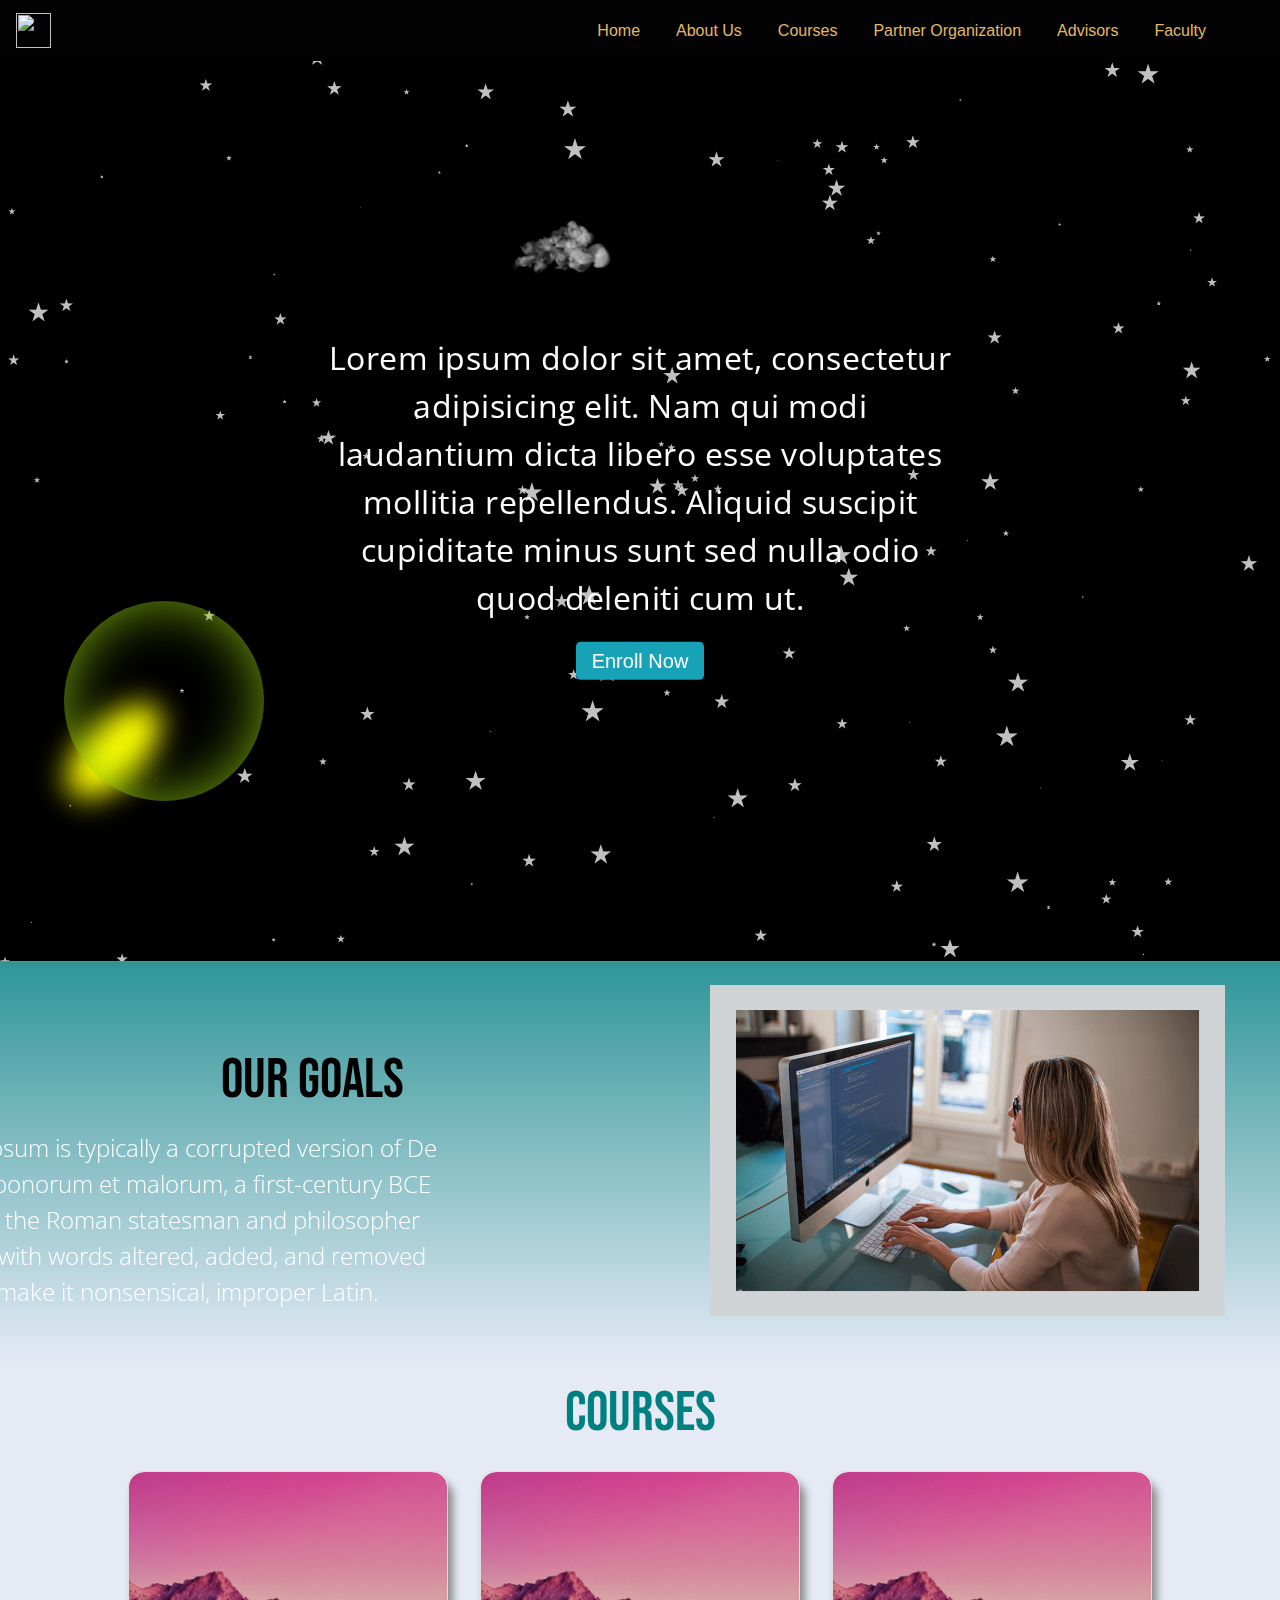
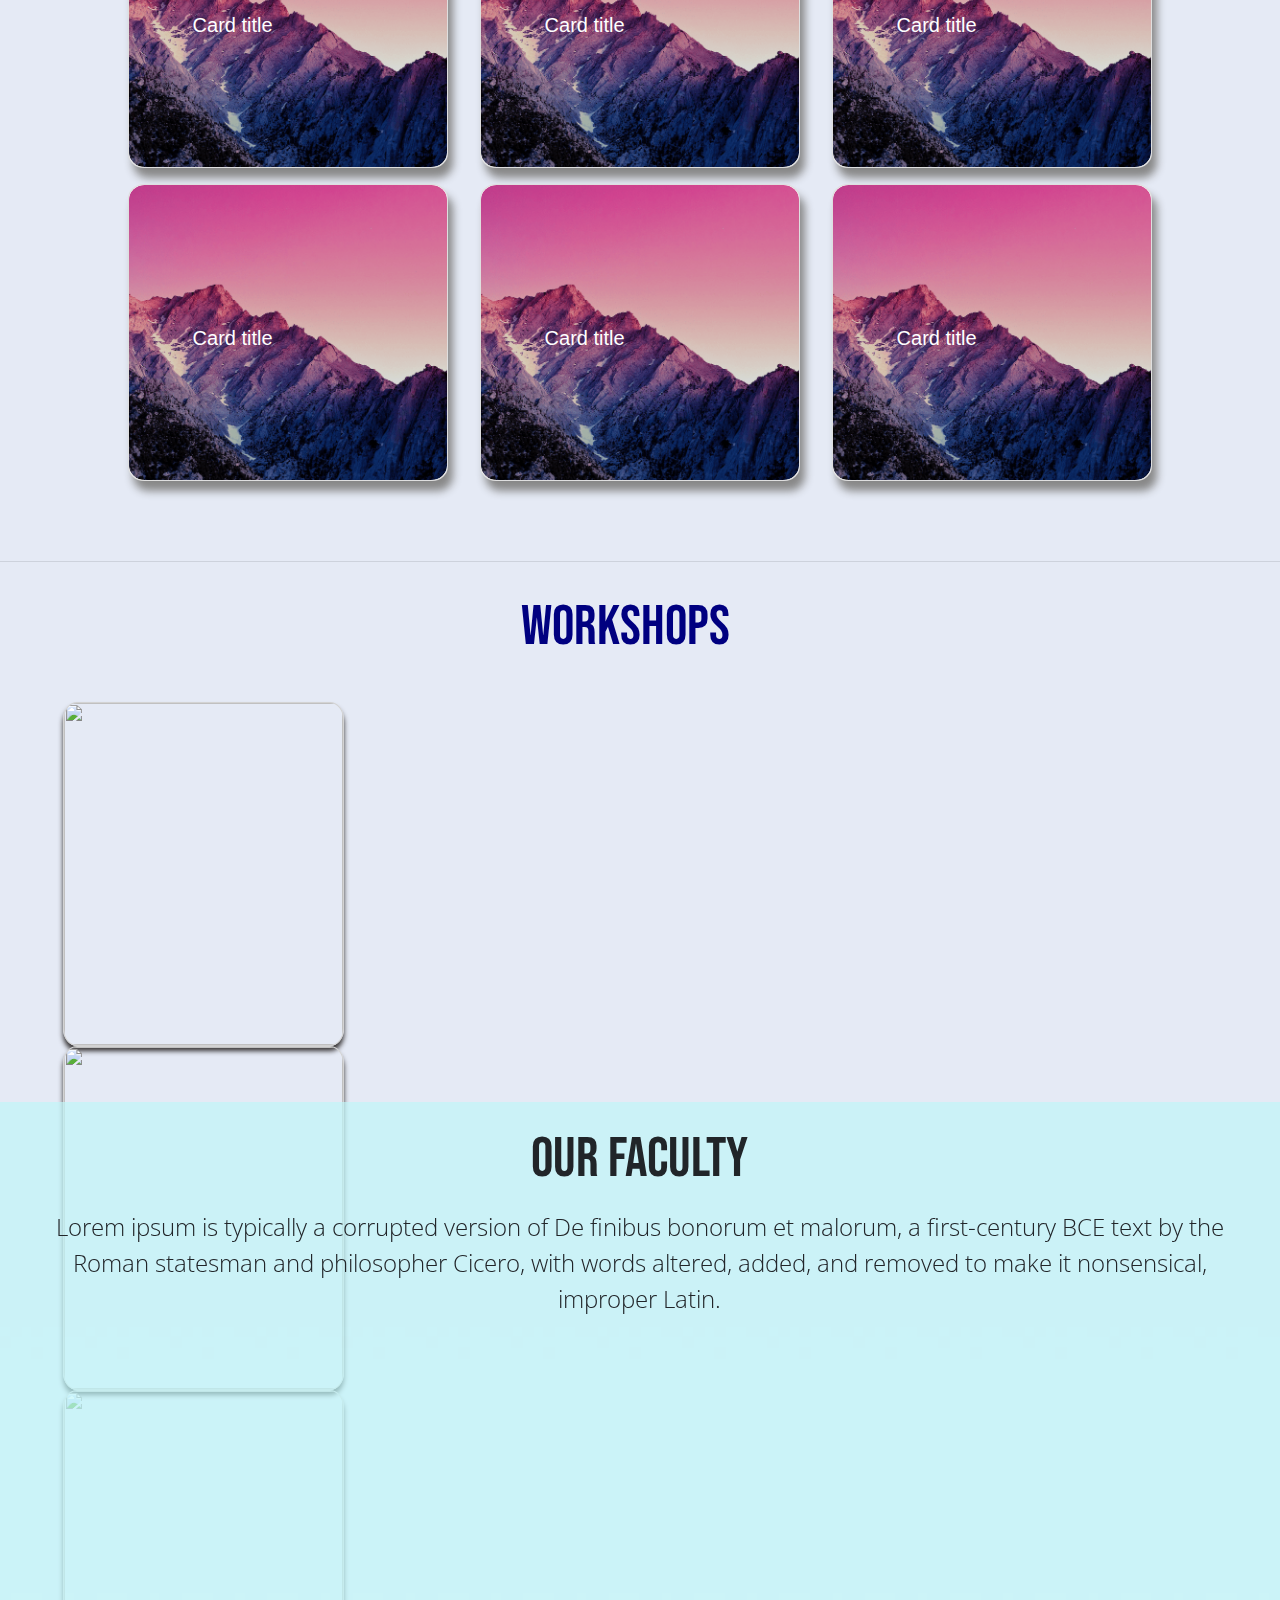
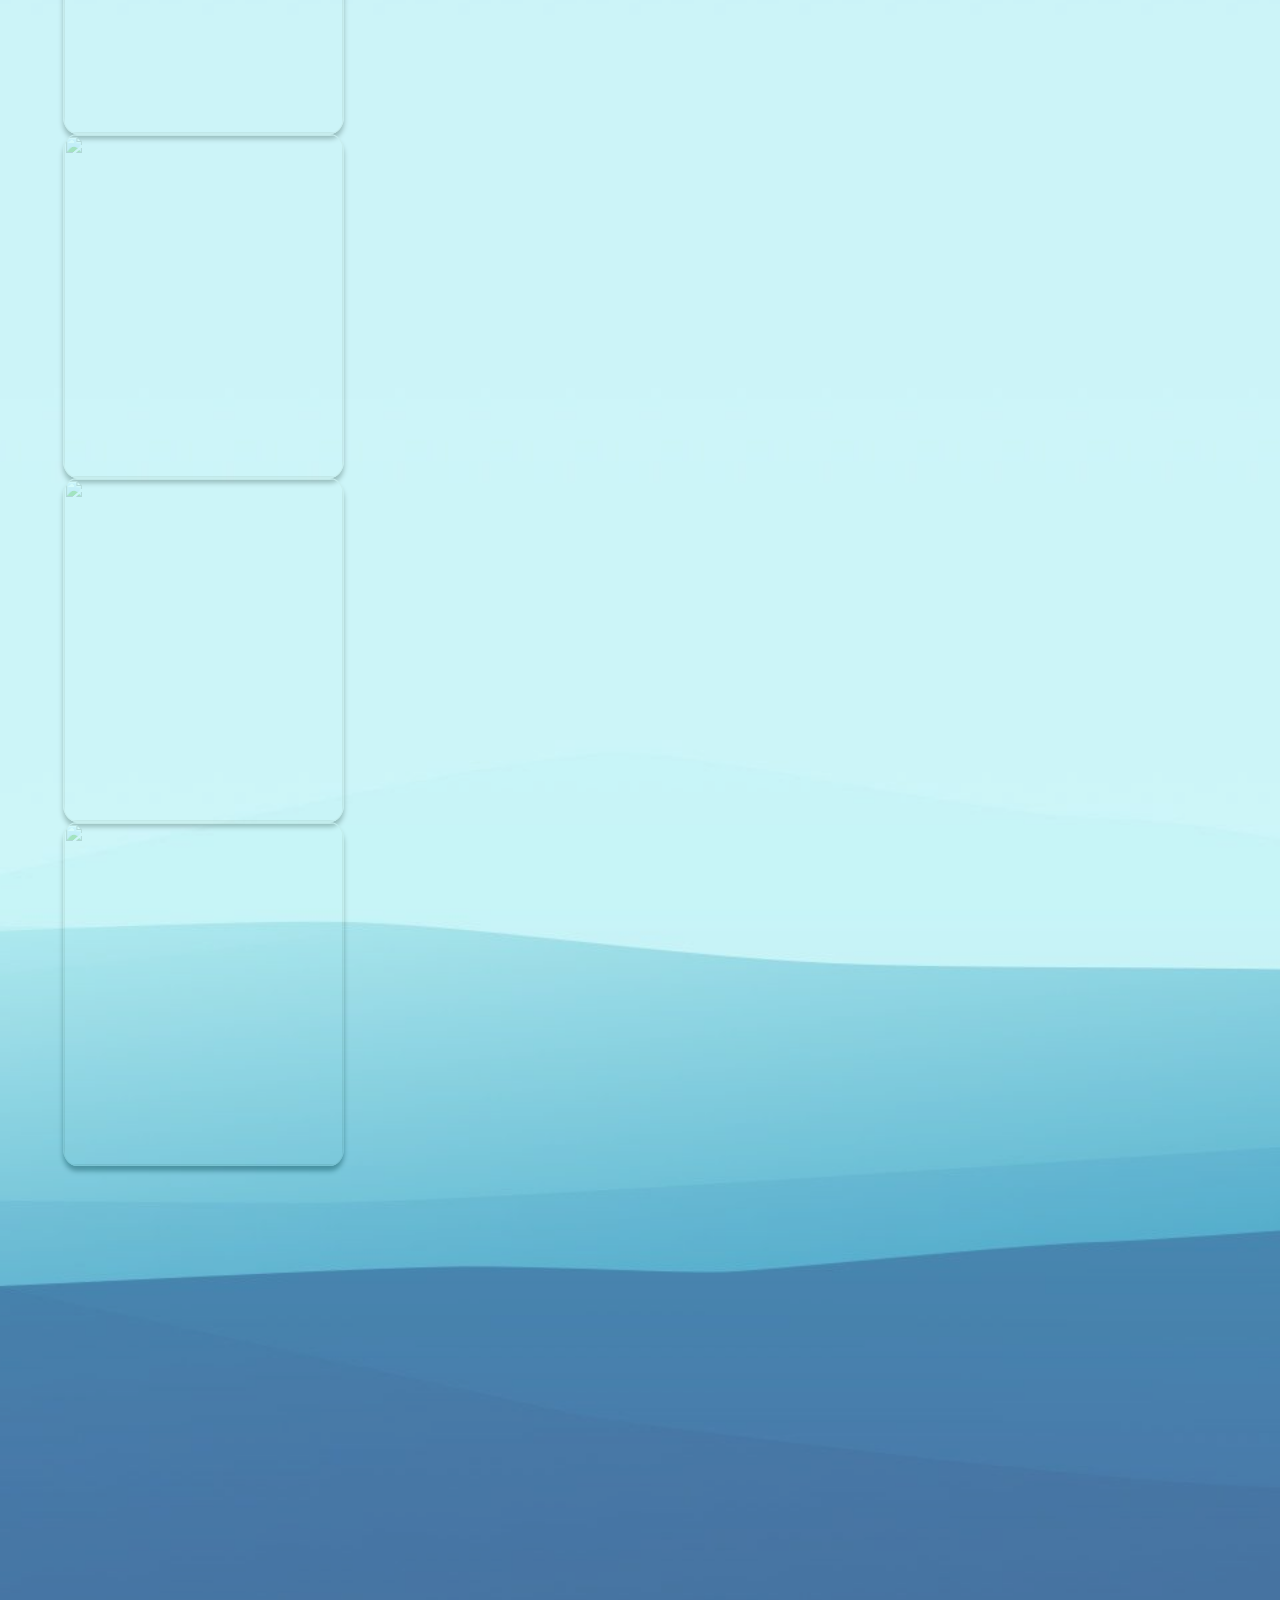
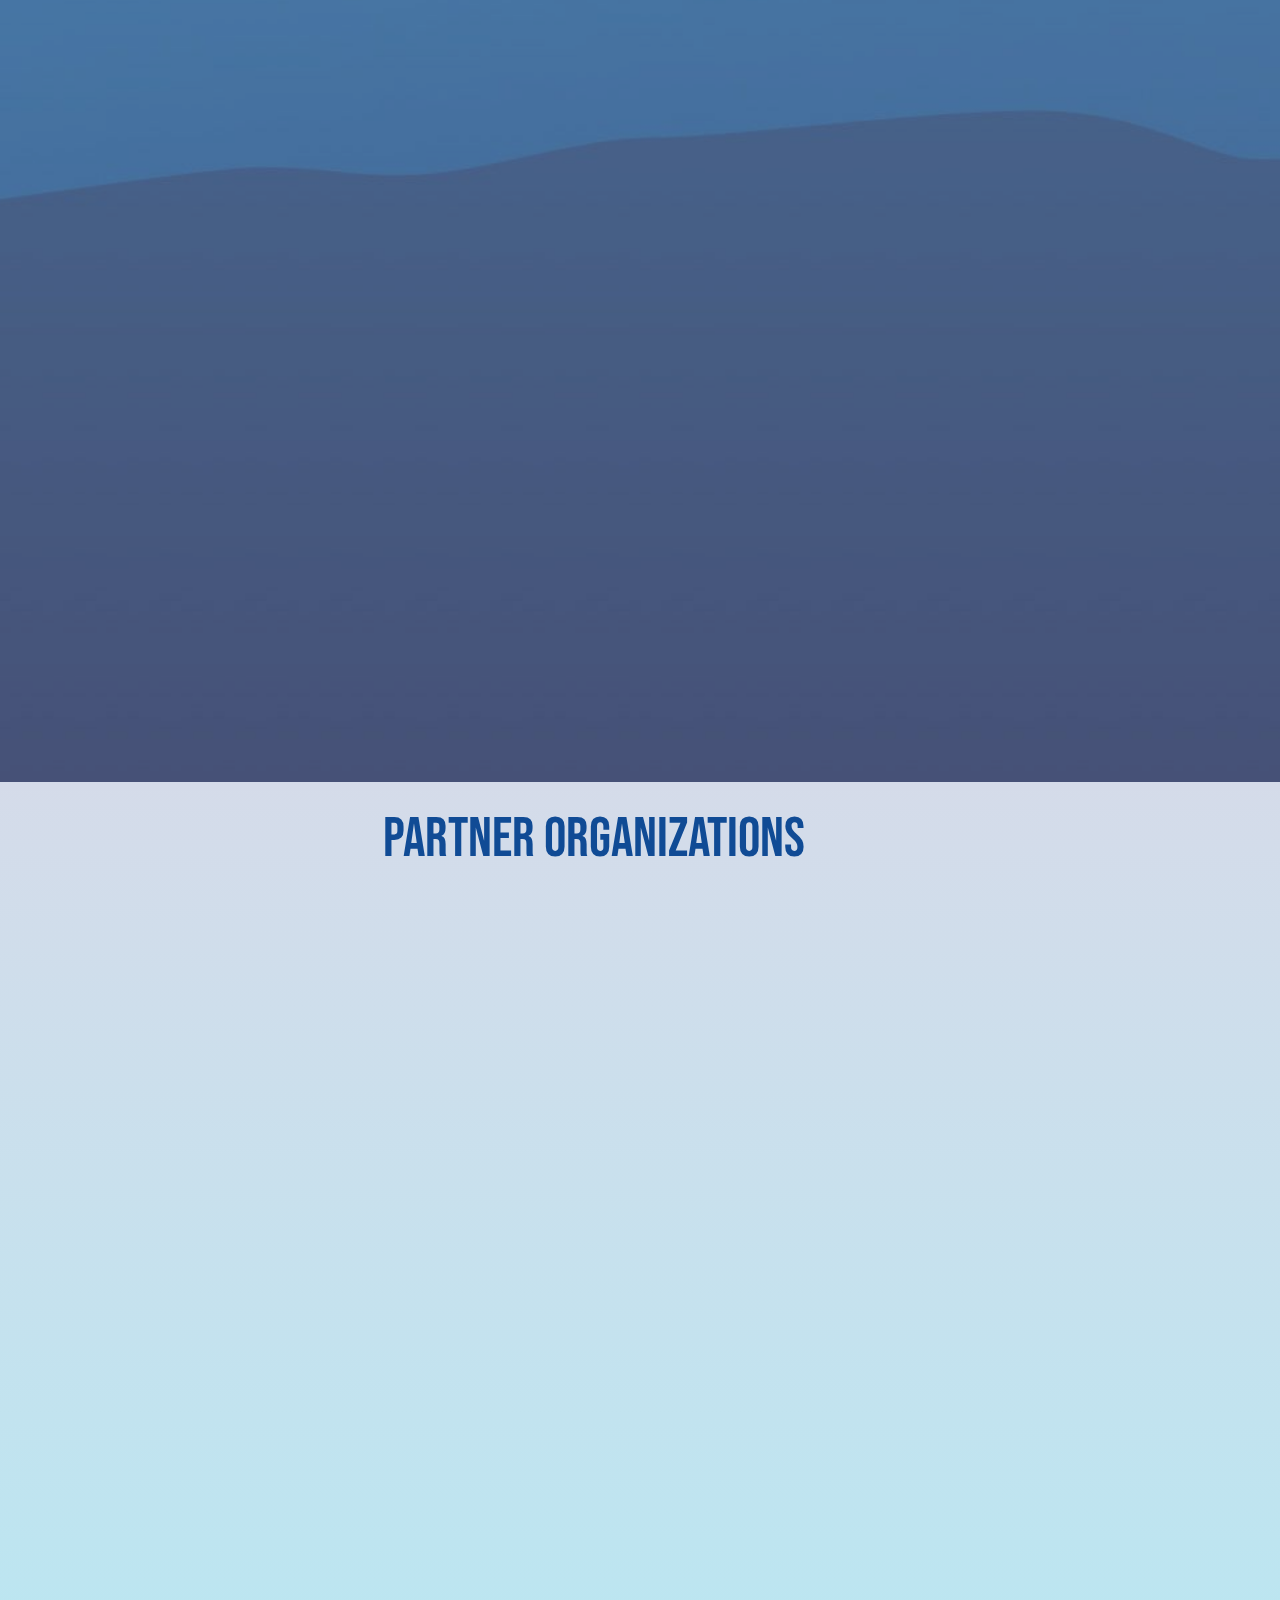
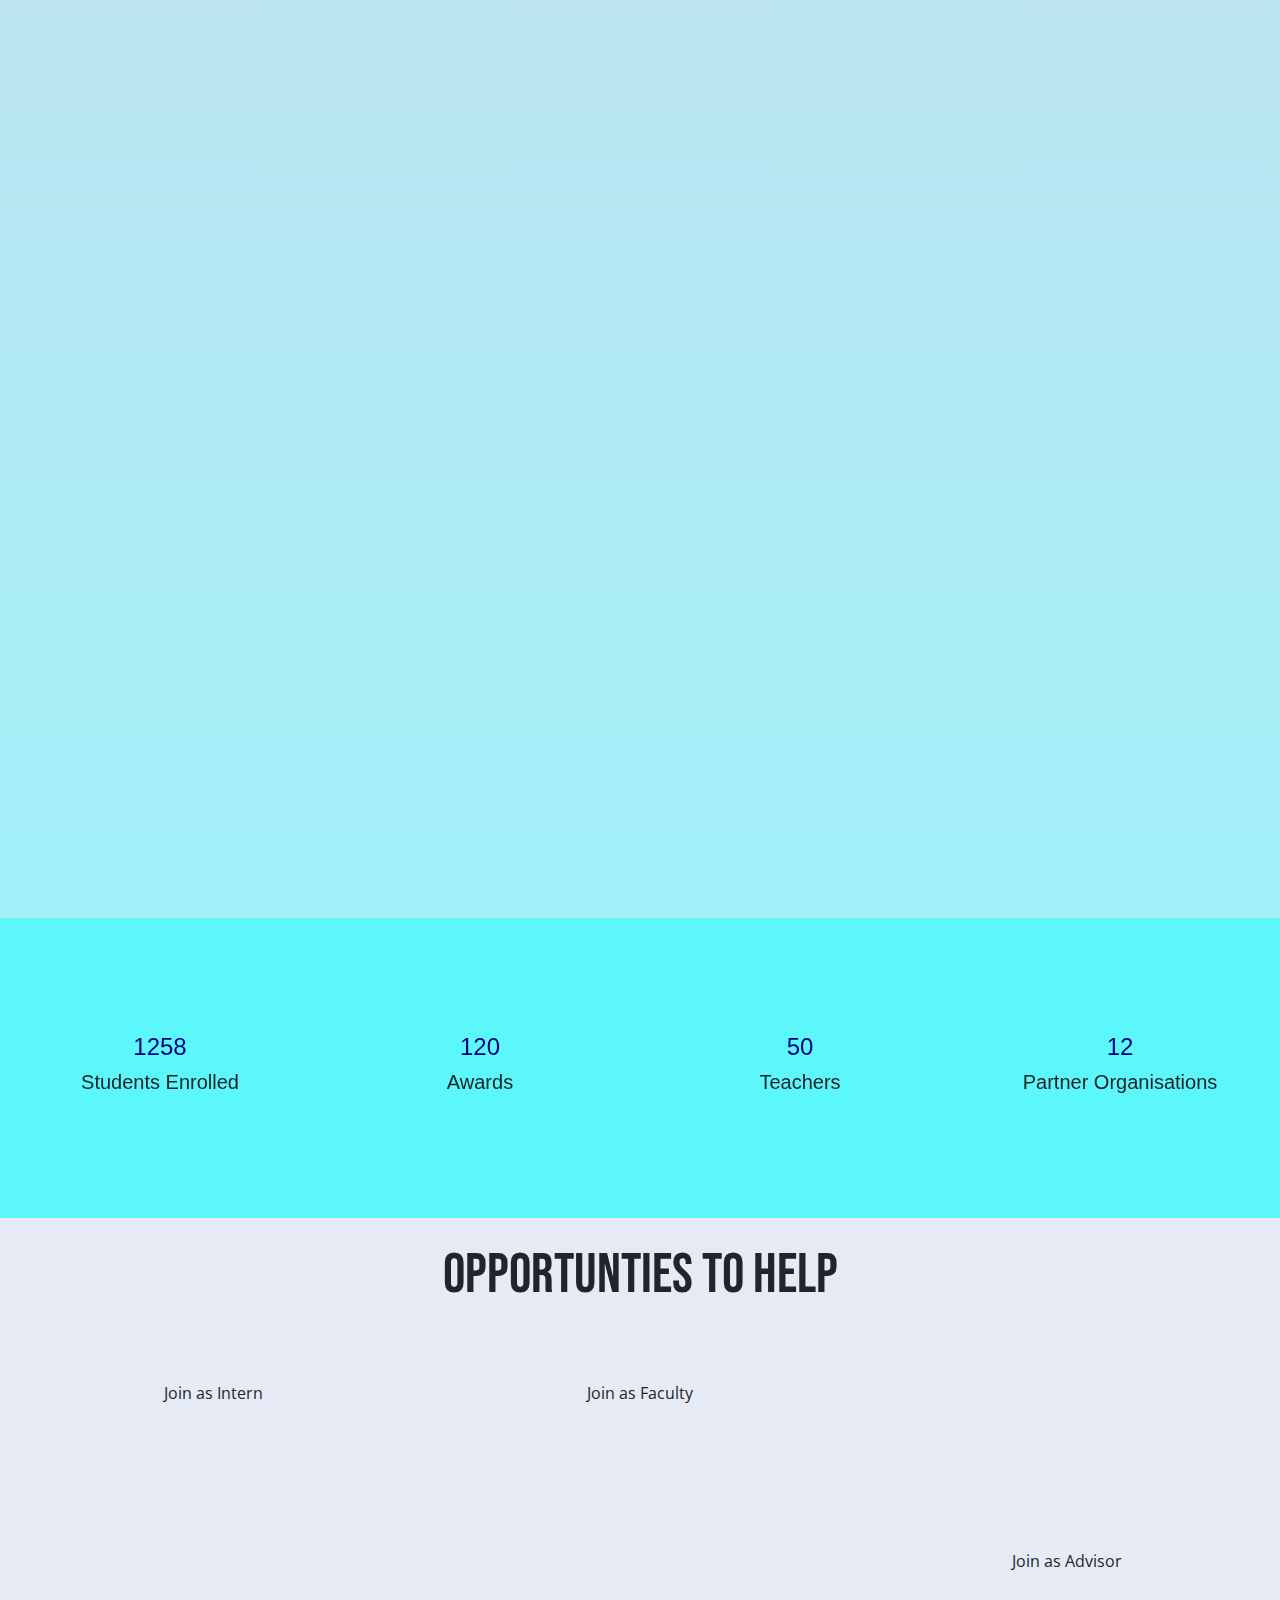
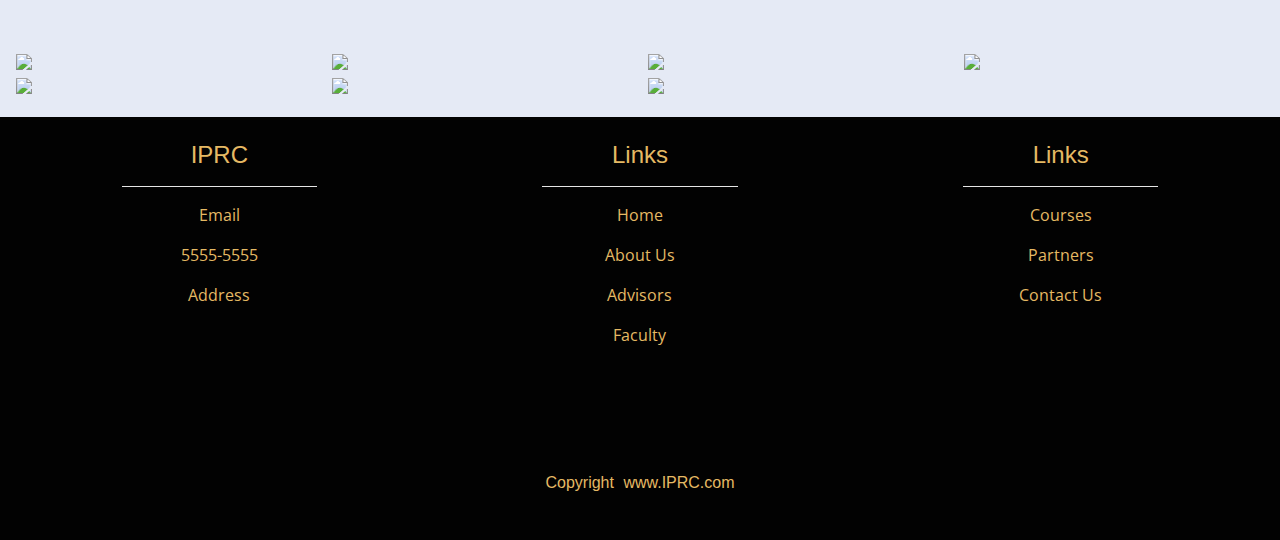
==== index.html @ ecfbe886 "done" ====
<!DOCTYPE html>
<html style="overflow-x:hidden ;" lang="en">
<head>
	<meta charset="utf-8">
	<meta name="viewport" content="user-scalable=no, initial-scale=1, maximum-scale=1, minimum-scale=1, width=device-width, height=device-height, target-densitydpi=device-dpi">
	<!-- <meta name="viewport" content="width=device-width, initial-scale=1"> -->
	<title>IPRC</title>
	<link rel="shortcut icon" href="/Bootstrap 4 Site Files/img/mac.png" type="image/x-icon">
	<link rel="stylesheet" href="https://maxcdn.bootstrapcdn.com/bootstrap/4.0.0/css/bootstrap.min.css">
	<script src="https://ajax.googleapis.com/ajax/libs/jquery/3.3.1/jquery.min.js"></script>
	<script src="https://cdnjs.cloudflare.com/ajax/libs/popper.js/1.12.9/umd/popper.min.js"></script>
	<script src="https://maxcdn.bootstrapcdn.com/bootstrap/4.0.0/js/bootstrap.min.js"></script>
	<script src="https://use.fontawesome.com/releases/v5.0.8/js/all.js"></script>
	<link rel="stylesheet" href="https://unpkg.com/swiper/swiper-bundle.css">
    <link rel="stylesheet" href="https://unpkg.com/swiper/swiper-bundle.min">	
	<link href="style.css" rel="stylesheet">
	<link rel="stylesheet" href="https://m.w3newbie.com/you-tube.css">
	<link rel="stylesheet" href="https://fonts.googleapis.com/css?family=Bebas Neue">
	<link href='https://fonts.googleapis.com/css?family=Open Sans' rel='stylesheet'>
	<link href="https://kit-pro.fontawesome.com/releases/v5.13.1/css/pro.min.css" rel="stylesheet">
<style>

	p{
		font-family: 'Open Sans'
		
	}
	#card-course{
	
  box-shadow: 5px 10px 8px #888888;
  border-radius: 5%;
	}
	#card-course-img{
		border-radius: 5%;
	}
	 #parallax{
	 	position:absolute; 
	 	background-image: url(img/background.png);
	 	background-repeat: no-repeat;
	 	background-size: cover;
	 	background-attachment: fixed;
	 	z-index: -2;
	 	height: 100%;
	 	width: 100%;
	 	opacity: 1;
	 }
	 #parallax .overlay{
		 height: 100%;
		 width: 100%;
		 background-color: cyan;
		 opacity: 0.6;
	 }
	
</style>
<body>

<!-- Navigation -->
<nav class="navbar sticky-top navbar-expand-lg " >
	<!-- Brand -->
	<a class="navbar-brand" href="#"><img height="35px" width="35px" src="/Bootstrap 4 Site Files/img/mac.png" alt=""></a>
  
	<!-- Toggler/collapsibe Button -->
	<button class="navbar-toggler" style="color: yellow;" type="button" data-toggle="collapse" data-target="#collapsibleNavbar">
	  <span class="navbar-toggler-icon" >
		<i class="fas fa-bars" style="color: #E5B964; font-size:28px;"></i>
	</span>
	</button>
	
  
	<!-- Navbar links -->
	<div class="collapse navbar-collapse"  id="collapsibleNavbar">
	  <ul class="navbar-nav ml-auto">
		<li class="nav-item">
		  <a class="nav-link" href="#">Home</a>
		</li>
		<li class="nav-item">
		  <a class="nav-link" href="#">About Us</a>
		</li>
		<li class="nav-item">
		  <a class="nav-link" href="#">Courses</a>
		</li>
		<li class="nav-item">
			<a class="nav-link" href="#">Partner Organization</a>
		  </li>
		  <li class="nav-item">
			<a class="nav-link" href="#">Advisors</a>
		  </li>
		  <li class="nav-item">
			<a class="nav-link" href="#">Faculty</a>
		  </li>
	  </ul>
	</div>
  </nav>



<div id="home" class="container-fluid banner">
	<section id="particles-js" >
        <div class="rocket">
            <i class="fa fa-rocket" style="color: white;" aria-hidden="true"></i>
        </div>
    </section>
<div id="color-overlay-banner"></div>
	  
	<div class="row" style="z-index: 2; position: absolute;">
		<div class="col-12 nopadding" style="margin-top: 8%;">
			<div class="row text-center">
				<div class="col-12">
					
					<video id="main-text-video" src="./img/smoke.mp4" autoplay muted ></video>
					<div class="overlay-main-text">
						
						<h1 id="main-text" class="text-center display-1 ">
							<span>I</span>
							<span>P</span>
							<span>R</span>
							<span>C</span>
						</h1>
					</div>
				</div>
			</div>
			<div class="col-md-6 offset-md-3 text-center info" style="margin-top: 15px;">
			
				<p class="text-center mb-4">Lorem ipsum dolor sit amet, consectetur adipisicing elit. Nam qui modi laudantium dicta libero esse voluptates mollitia repellendus. Aliquid suscipit cupiditate minus sunt sed nulla odio quod deleniti cum ut.</p>
				
						<a href="#" class="btn-info btn-lg">Enroll Now</a>
					
				</div>
			</div>
		</div>
	</div>
	<!-- About section -->
<div id="about-us"   class="container-fluid text-center">
		<div id="contact-bg"></div>
		
		<div class="row welcome text-center padding" >
			
			
			<div  class="col-lg-6 padding align-self-center  nopadding-top">
				<h1 class="display-4 py-2 pt-5" style="color: black;">Our Goals</h1>
				<p id="about-us-info" style="color: white ;font-size:1.5em;" class="lead px-5">
				  Lorem ipsum is typically a corrupted version of De finibus bonorum et malorum, a first-century BCE text by the Roman statesman and philosopher Cicero, with words altered, added, and removed to make it nonsensical, improper Latin.
				  
				 </p></div>
				  
				  <div id="about-us-img" class="col-lg-5 mx-auto py-4 pb-5 ">
					  <img id="about-us-img" src="./img/desk.png" class="img-fluid" alt="">
				  </div>
				  
			</div>
			
		</div>
		
  
	
 <div class="container-fluid text-center " id="courses">
	
	<div id="courses-trigger">
		<h1 class="display-4 text-center py-3" style="color: teal;">Courses</h1>
	</div>


		<div id="cards-container" class="pb-5" >
			<div class="row welcome text-center justify-content-center" >
				<div id="card-course" class="card card-hover-1 col-md-3 mx-3 mb-3" style="min-width:25vw;padding: 0%;height: 33vh;">
					<img id="card-course-img" class="card-img-top card-img-top-1" height="100%" src="./img/background.png" alt="Card image cap">
					<div class="card-body text-center">
					  <h5 class="card-title card-title-1">Card title</h5>
					  <button class="explore explore-1 btn btn-primary"><i class="fa fa-search" aria-hidden="true"></i>&nbsp;Explore</button>
					  <div id="card-info-course" class="container-fluid card-info card-info-1">
						<p class="welcome h4">About the Course</p>
						<p>Lorem ipsum is typically a corrupted version of De finibus bonorum et malorum, a first-century BCE text by the Roman statesman and philosopher Cicero, with words altered, added, and removed to make it nonsensical, improper Latin.
						</p><p><a href="#" class="btn btn-primary">Go somewhere</a></p>
					  </div>
					</div>
				</div>
				<div id="card-course" class="card card-hover-2 col-md-3 mx-3 mb-3" style="min-width:25vw;padding: 0%;height: 33vh;">
					<img id="card-course-img" class="card-img-top card-img-top-2" height="100%" src="./img/background.png" alt="Card image cap">
					<div class="card-body text-center">
					  <h5 class="card-title card-title-2">Card title</h5>
					  <button class="explore explore-2 btn btn-primary"><i class="fa fa-search" aria-hidden="true"></i>&nbsp;Explore</button>
					  <div id="card-info-course" class="container-fluid card-info card-info-2">
						<p class="welcome h4">About the Course</p>
						<p>Lorem ipsum is typically a corrupted version of De finibus bonorum et malorum, a first-century BCE text by the Roman statesman and philosopher Cicero, with words altered, added, and removed to make it nonsensical, improper Latin.
						</p><p><a href="#" class="btn btn-primary">Go somewhere</a></p>
					  </div>
					</div>
				</div>
				<div id="card-course" class="card card-hover-3 col-md-3 mx-3 mb-3" style="min-width:25vw;padding: 0%;height: 33vh;">
					<img id="card-course-img" class="card-img-top card-img-top-3" height="100%" src="./img/background.png" alt="Card image cap">
					<div class="card-body text-center">
					  <h5 class="card-title card-title-3">Card title</h5>
					  <button class="explore explore-3 btn btn-primary"><i class="fa fa-search" aria-hidden="true"></i>&nbsp;Explore</button>
					  <div id="card-info-course" class="container-fluid card-info card-info-3">
						<p class="welcome h4">About the Course</p>
						<p>Lorem ipsum is typically a corrupted version of De finibus bonorum et malorum, a first-century BCE text by the Roman statesman and philosopher Cicero, with words altered, added, and removed to make it nonsensical, improper Latin.
						</p><p><a href="#" class="btn btn-primary">Go somewhere</a></p>
					  </div>
					</div>
				</div>
				
			</div>
			<div class="row welcome text-center justify-content-center" >
				<div id="card-course" class="card card-hover-4 col-md-3 mx-3 mb-3" style="min-width:25vw;padding: 0%;height: 33vh;">
					<img id="card-course-img" class="card-img-top card-img-top-4" height="100%" src="./img/background.png" alt="Card image cap">
					<div class="card-body text-center">
					  <h5 class="card-title card-title-4">Card title</h5>
					  <button class="explore explore-4 btn btn-primary"><i class="fa fa-search" aria-hidden="true"></i>&nbsp;Explore</button>
					  <div id="card-info-course" class="container-fluid card-info card-info-4">
						<p class="welcome h4">About the Course</p>
						<p>Lorem ipsum is typically a corrupted version of De finibus bonorum et malorum, a first-century BCE text by the Roman statesman and philosopher Cicero, with words altered, added, and removed to make it nonsensical, improper Latin.
						</p><p><a href="#" class="btn btn-primary">Go somewhere</a></p>
					  </div>
					</div>
				</div>
				<div id="card-course" class="card card-hover-5 col-md-3 mx-3 mb-3" style="min-width:25vw;padding: 0%;height: 33vh;">
					<img id="card-course-img" class="card-img-top card-img-top-5" height="100%" src="./img/background.png" alt="Card image cap">
					<div class="card-body text-center">
					  <h5 class="card-title card-title-5">Card title</h5>
					  <button class="explore explore-5 btn btn-primary"><i class="fa fa-search" aria-hidden="true"></i>&nbsp;Explore</button>
					  <div id="card-info-course" class="container-fluid card-info card-info-5">
						<p class="welcome h4">About the Course</p>
						<p>Lorem ipsum is typically a corrupted version of De finibus bonorum et malorum, a first-century BCE text by the Roman statesman and philosopher Cicero, with words altered, added, and removed to make it nonsensical, improper Latin.
						</p><p><a href="#" class="btn btn-primary">Go somewhere</a></p>
					  </div>
					</div>
				</div>
				<div id="card-course" class="card card-hover-6 col-md-3 mx-3 mb-3" style="min-width:25vw;padding: 0%;height: 33vh;">
					<img id="card-course-img" class="card-img-top card-img-top-6" height="100%" src="./img/background.png" alt="Card image cap">
					<div class="card-body text-center">
					  <h5 class="card-title card-title-6">Card title</h5>
					  <button class="explore explore-6 btn btn-primary"><i class="fa fa-search" aria-hidden="true"></i>&nbsp;Explore</button>
					  <div id="card-info-course" class="container-fluid card-info card-info-6">
						<p class="welcome h4">About the Course</p>
						<p>Lorem ipsum is typically a corrupted version of De finibus bonorum et malorum, a first-century BCE text by the Roman statesman and philosopher Cicero, with words altered, added, and removed to make it nonsensical, improper Latin.
						</p><p><a href="#" class="btn btn-primary">Go somewhere</a></p>
					  </div>
					</div>
				</div>
				
			</div>
			
		</div>
	
</div>
<hr>


<div class="container-fluid row justify-content-center text-center mb-5">
	<h1 class="display-4 text-center py-3 col-lg-12" style="color: navy;">Workshops</h1> 
		<div class="container col-lg-12 row mt-2 px-5 justify-content-between mobile-swipper" style=" width: 100%;">
		<div class="swiper-container swiper-container-workshop col-lg-10 d-flex py-2">
			<div class="swiper-wrapper">
				<div class="swiper-slide workshop workshop-1" style="background-image: none;">
					<img style="object-fit: contain;" class=" workshop-img-1" height="100%" width="100%" src="https://virtuser.com/wp-content/uploads/2018/09/Workshop-MVNO-Virtuser.png" alt="">
					<button class="explore-workshop-btn explore-workshop-btn-1 btn btn-primary position-absolute text-dark" ><i style="font-size: 1.2rem;" class="fa fa-search" aria-hidden="true"></i>&nbsp;<b style="font-size: 1.2rem;">Explore</b></button>
				</div>
				<div class="swiper-slide workshop workshop-2" style="background-image: none;">
					<img style="object-fit: contain;" class=" workshop-img-2" height="100%" width="100%" src="https://virtuser.com/wp-content/uploads/2018/09/Workshop-MVNO-Virtuser.png" alt="">
					<button class="explore-workshop-btn explore-workshop-btn-2 btn btn-primary position-absolute text-dark"><i style="font-size: 1.2rem;" class="fa fa-search" aria-hidden="true"></i>&nbsp;<b style="font-size: 1.2rem;">Explore</b></button>
				</div>
				<div class="swiper-slide workshop workshop-3" style="background-image: none;">
					<img style="object-fit: contain;" class=" workshop-img-3" height="100%" width="100%" src="https://virtuser.com/wp-content/uploads/2018/09/Workshop-MVNO-Virtuser.png" alt="">
					<button class="explore-workshop-btn explore-workshop-btn-3 btn btn-primary position-absolute text-dark"><i style="font-size: 1.2rem;" class="fa fa-search" aria-hidden="true"></i>&nbsp;<b style="font-size: 1.2rem;">Explore</b></button>
				</div>
				<div class="swiper-slide workshop workshop-4" style="background-image: none;">
					<img style="object-fit: contain;" class=" workshop-img-4" height="100%" width="100%" src="https://virtuser.com/wp-content/uploads/2018/09/Workshop-MVNO-Virtuser.png" alt="">
					<button class="explore-workshop-btn explore-workshop-btn-4 btn btn-primary position-absolute text-dark"><i style="font-size: 1.2rem;" class="fa fa-search" aria-hidden="true"></i>&nbsp;<b style="font-size: 1.2rem;">Explore</b></button>
				</div>
				<div class="swiper-slide workshop workshop-5" style="background-image: none;">
					<img style="object-fit: contain;" class=" workshop-img-5" height="100%" width="100%" src="https://virtuser.com/wp-content/uploads/2018/09/Workshop-MVNO-Virtuser.png" alt="">
					<button class="explore-workshop-btn explore-workshop-btn-5 btn btn-primary position-absolute text-dark"><i style="font-size: 1.2rem;" class="fa fa-search" aria-hidden="true"></i>&nbsp;<b style="font-size: 1.2rem;">Explore</b></button>
				</div>
				<div class="swiper-slide workshop workshop-6" style="background-image: none;">
					<img style="object-fit: contain;" class=" workshop-img-6" height="100%" width="100%" src="https://virtuser.com/wp-content/uploads/2018/09/Workshop-MVNO-Virtuser.png" alt="">
					<button class="explore-workshop-btn explore-workshop-btn-6 btn btn-primary position-absolute text-dark"><i style="font-size: 1.2rem;" class="fa fa-search" aria-hidden="true"></i>&nbsp;<b style="font-size: 1.2rem;">Explore</b></button>
			</div>
			</div>
			
			<!-- Add Arrows -->
			
		</div>
		<div class="swiper-button-next" style="color: black;"></div>
			<div class="swiper-button-prev" style="color:black;"></div>

	</div>
	
</div>




		


<div class="container-fluid text-center padding" style="position: relative; padding: 0;" id="faculty">
	<div id="faculty-bg"></div>
	<div id="color-overlay-faculty"></div>
	<div class="row padding text-center" >
		<div class="col-lg-12 align-self-center " style="border-right:1px solid lightgray ;">
			<h1 class="display-4 pt-4">Our Faculty</h1>
			<p class="lead px-5 pt-2" style="font-size: 1.5em;">
				Lorem ipsum is typically a corrupted version of De finibus bonorum et malorum, a first-century BCE text by the Roman statesman and philosopher Cicero, with words altered, added, and removed to make it nonsensical, improper Latin.
				
               
			</p>
			<div class="col-lg-12 d-flex justify-content-center  align-self-center">
				<div class="col-lg-10 d-flex text-center justify-content-center ">
					<div class="swiper-container faculty-swiper-container">
						<div class="swiper-wrapper">
						  <div id="swiper-slide" class="swiper-slide" >
							<div  id="card-faculty" class="card" >
								<img class="card-img-top" src="./img/team2.png" alt="Card image cap">
								<div class="card-body">
								  <p class="card-text">Some quick example text to build on the card title and make up the bulk of the card's content.</p>
								</div>
							  </div>
						  </div>
						  <div id="swiper-slide" class="swiper-slide" >
							<div id="card-faculty" class="card" >
								<img class="card-img-top" src="./img/team2.png" alt="Card image cap">
								<div class="card-body">
								  <p class="card-text">Some quick example text to build on the card title and make up the bulk of the card's content.</p>
								</div>
							  </div>
						  </div>
						  <div id="swiper-slide" class="swiper-slide">
							<div id="card-faculty" class="card" >
								<img class="card-img-top" src="./img/team2.png" alt="Card image cap">
								<div class="card-body">
								  <p class="card-text">Some quick example text to build on the card title and make up the bulk of the card's content.</p>
								</div>
							  </div>
						  </div>
						  <div id="swiper-slide" class="swiper-slide" >
							<div id="card-faculty" class="card" >
								<img class="card-img-top" src="./img/team2.png" alt="Card image cap">
								<div class="card-body">
								  <p class="card-text">Some quick example text to build on the card title and make up the bulk of the card's content.</p>
								</div>
							  </div>
							  
						  </div>
						  <div id="swiper-slide" class="swiper-slide">
							<div id="card-faculty" class="card" >
								<img class="card-img-top" src="./img/team2.png" alt="Card image cap">
								<div class="card-body">
								  <p class="card-text">Some quick example text to build on the card title and make up the bulk of the card's content.</p>
								</div>
							  </div>
						  </div>
						  <div id="swiper-slide" class="swiper-slide">
							<div id="card-faculty" class="card" >
								<img class="card-img-top" src="./img/team2.png" alt="Card image cap">
								<div class="card-body">
								  <p class="card-text">Some quick example text to build on the card title and make up the bulk of the card's content.</p>
								</div>
							  </div>
						  </div>
						  <div id="swiper-slide" class="swiper-slide">
							<div id="card-faculty" class="card" >
								<img class="card-img-top" src="./img/team2.png" alt="Card image cap">
								<div class="card-body">
								  <p class="card-text">Some quick example text to build on the card title and make up the bulk of the card's content.</p>
								</div>
							  </div>
						  </div>
						</div>
						<!-- Add Pagination -->
						
					
					  </div>
				</div>
				<div class="swiper-button-prev" style="color: white;"></div>
						<div class="swiper-button-next" style="color:white "></div>
				
			</div>
			  </div>
		</div>

		
	 
	
	

</div>
</div>


<!-- 

<div class="container-fluid text-center padding" style="padding: 0; position: relative;" id="Contact Us">
	<div id="contact-bg"></div>
	<div class="row welcome text-center">
		
		<div class="col-lg-4 mt-4" style="border-right: 1px solid black;">
			<h1 class="display-4 py-4" style="color: #002448;">Our Goals</h1>
			<p id="about-us-info" style="color:black;" class="lead px-5">
				Lorem ipsum is typically a corrupted version of De finibus bonorum et malorum, a first-century BCE text by the Roman statesman and philosopher Cicero, with words altered, added, and removed to make it nonsensical, improper Latin.Lorem ipsum is typically a corrupted version of De finibus bonorum et malorum, a first-century BCE text by the Roman statesman and philosopher Cicero, with words altered, added, and removed to make it nonsensical, improper Latin.
				
			   </p>
		
		</div>
		<div class="col-lg-4 mt-4" style="border-right: 1px solid black;">
			<h1 class="display-4 py-4" style="color: #002448;">About Us</h1>
			<p id="about-us-info" style="color:black;" class="lead px-5">
				Lorem ipsum is typically a corrupted version of De finibus bonorum et malorum, a first-century BCE text by the Roman statesman and philosopher Cicero, with words altered, added, and removed to make it nonsensical, improper Latin.Lorem ipsum is typically a corrupted version of De finibus bonorum et malorum, a first-century BCE text by the Roman statesman and philosopher Cicero, with words altered, added, and removed to make it nonsensical, improper Latin.
				
			   </p>
		
		</div>
		<div class="col-lg-4 mt-4 ">
			<h1 class="display-4 py-4" style="color: #002448;">Contact Us</h1>
		
				
					<p id="about-us-info" style="color:black; font-weight: 500;" class="text-center">
						Email : iprc@gmail.com
						<br>Contact No : 5555-5555 <br>
						Address : mumbai
						
					   </p>
				<iframe src="https://www.google.com/maps/embed?pb=!1m18!1m12!1m3!1d482634.6918557301!2d72.6016685791989!3d19.082040096576943!2m3!1f0!2f0!3f0!3m2!1i1024!2i768!4f13.1!3m3!1m2!1s0x3be7c6306644edc1%3A0x5da4ed8f8d648c69!2sMumbai%2C%20Maharashtra!5e0!3m2!1sen!2sin!4v1593340115309!5m2!1sen!2sin" width="100%" height="300px" frameborder="0" style="border:0;" allowfullscreen="" aria-hidden="false" tabindex="0"></iframe>
			</div>
			
		
		</div>
		
		
			
				
			  
		  
	

	</div> -->
	<div class="container-fluid text-center"  id="Partner-Organizations">
		<div id="partner-org-bg"></div>
		<div id="partner" class="row welcome text-center">
			<div class="col-12">
				<h1 class="display-4 pt-4" style="color: #104B95;">Partner Organizations</h1>
			
			</div>
			<div class="col-12">
				<div class="swiper-container partner-swiper-container ">
					<div class="swiper-wrapper">
					  <div class="swiper-slide" >
						<div class="card" style="width: 12rem; background-color: transparent; border: none; margin-left: 95px;">
							<img src="./img/team1.png" class="card-img-top" style="border-radius: 50%; width: 180px ;height: 180px;" alt="...">
							<div class="card-body nopadding-top"  >
							  <p class="card-text py-3 py-3">Faculty Name</p>
							</div>
							</div>
					  </div>
					  <div class="swiper-slide"> <div class="card" style="width: 12rem; background-color: transparent; border: none; margin-left: 95px;">
						<img src="./img/team1.png" class="card-img-top" style="border-radius: 50%; width: 180px ;height: 180px;" alt="...">
						<div class="card-body nopadding-top"  >
						  <p class="card-text py-3">Faculty Name</p>
						</div>
						</div></div>
					  <div class="swiper-slide"> <div class="card" style="width: 12rem; background-color: transparent; border: none; margin-left: 95px;">
						<img src="./img/team1.png" class="card-img-top" style="border-radius: 50%; width: 180px ;height: 180px;" alt="...">
						<div class="card-body nopadding-top"  >
						  <p class="card-text py-3">Faculty Name</p>
						</div>
						</div></div>
					  <div class="swiper-slide"> <div class="card" style="width: 12rem; background-color: transparent; border: none; margin-left: 95px;">
						<img src="./img/team1.png" class="card-img-top" style="border-radius: 50%; width: 180px ;height: 180px;" alt="...">
						<div class="card-body nopadding-top"  >
						  <p class="card-text py-3">Faculty Name</p>
						</div>
						</div></div>
					  <div class="swiper-slide"> <div class="card" style="width: 12rem; background-color: transparent; border: none; margin-left: 95px;">
						<img src="./img/team1.png" class="card-img-top" style="border-radius: 50%; width: 180px ;height: 180px;" alt="...">
						<div class="card-body nopadding-top"  >
						  <p class="card-text py-3">Faculty Name</p>
						</div>
						</div></div>
					  <div class="swiper-slide"> <div class="card" style="width: 12rem; background-color: transparent; border: none; margin-left: 95px;">
						<img src="./img/team1.png" class="card-img-top" style="border-radius: 50%; width: 180px ;height: 180px;" alt="...">
						<div class="card-body nopadding-top"  >
						  <p class="card-text py-3">Faculty Name</p>
						</div>
						</div></div>
					  
					</div>
					<!-- Add Pagination -->
					
				  </div>
			</div>
	
		</div>
	</div>	
	<div id="statistics" class="container-fluid row welcome text-center m-0 p-0 mb-0 align-items-center" style="position: relative;" >
		
		
		<div class="container col-lg-3 col-md-3 p-4">
			<i class="fa fa-users pb-2" style="font-size: 6rem;color:white;"></i>
			<p class="num1 counter h4" style="color: navy;">1258</p>
			<p class="h5">Students Enrolled</p>
			
	
		</div>
		<div class="container col-lg-3 col-md-3 p-4">
			<i class="fa fa-trophy pb-2" style="font-size:6rem;color: white;"></i>
			<p class="num2 counter h4" style="color: navy;">120</p>
			<p class="h5">Awards</p>
	
		</div>
		<div class="container col-lg-3 col-md-3 p-4">
			<i class="fa fa-user pb-2" style="font-size: 6rem;color:white;"></i>
			<p class="num3 counter h4" style="color: navy;">50</p>
			<p class="h5">Teachers</p>
		
	
		</div>
		<div class="container col-lg-3 col-md-3 p-4">
			<i class="fa fa-handshake pb-2" style="font-size: 6rem;color: white;"></i>
			<p class="num4 counter h4" style="color: navy;">12</p>
			<p class="h5">Partner Organisations</p>
		</div>
		<div id="parallax" class="container-fluid p-0">
			<div class="overlay container-fluid"></div>
		</div>
	</div>	
<div class="container-fluid " id="Help">
	<div class="heading text-center pt-4">
		<h1 class="display-4">Opportunties to help</h1>
	</div>
	<div class="row padding text-center">
		<div class="col-lg-4 py-5">
			<a  href="" >
				<i class="fal fa-user" style="font-size: 7em; "></i>
			

			</a>
			<div class="row text-center padding">
				<div class="col-12 pt-3">
					<p>Join as Intern</p>


				</div>
			</div>
		</div>
		<div class="col-lg-4 py-5">
			<a  href="">
				<i class="fas fa-users" style="font-size: 7em;"></i>
			

			</a>
			<div class="row text-center padding">
				<div class="col-12 pt-3">
					<p>Join as Faculty</p>


				</div>
			</div>
		</div>
		<div class="col-lg-4 py-5">
			<a  href="">
				
				<i class="fal fa-user-edit pl-4" style="font-size: 7em;"></i>
				
			</a>
			<div class="row text-center padding">
				<div class="col-12 pt-3">
					<p>Join as Advisor</p>


				</div>
			</div>
		</div>
	</div>
</div>


	<div class="photo-container">
        <div><img src="https://unsplash.it/200/330"></div>
        <div><img src="https://unsplash.it/300/380"></div>
        <div><img src="https://unsplash.it/300/200"></div>
        <div><img src="https://unsplash.it/200/300"></div>
        <div><img src="https://unsplash.it/200/400"></div>
        <div><img src="https://unsplash.it/280/350"></div>
        <div><img src="https://unsplash.it/200/360"></div>
       
   </div>
   <hr style="margin: 11px;">
	

<footer >
	<div class="container-fluid padding p-4">
		<div class="row text-center">
			<div class="col-md-4">
				<h4>IPRC</h4>
				<hr class="light" >
				<p>Email</p>
				<p>5555-5555</p>
				<p>Address</p>
			</div>
			<div class="col-md-4">
				<h4>Links</h4>
				<hr class="light">
				<a href=""><p>Home</p></a>
				<a href=""><p>About Us</p></a>
				<a href=""><p>Advisors</p></a>
				<a href=""><p>Faculty</p></a>
			</div>
			<div class="col-md-4">

				<h4>Links</h4>
				<hr class="light">
				<a href=""><p>Courses</p></a>
				<a href=""><p>Partners</p></a>
				<a href=""><p>Contact Us</p></a>
		</div>
		<div id="icons" class="col-12 social padding" style="margin-top: 20px;">
			<a href=""><i class="fab fa-facebook"></i></a>
			<a href=""><i class="fab fa-twitter"></i></a>
			<a href=""><i class="fab fa-google-plus-g"></i></a>
			<a href=""><i class="fab fa-instagram"></i></a>
			<a href=""><i class="fab fa-youtube"></i></a>
	  </div>
		
		<div class="col-12 py-3">
			<h6 style="display: inline-block; margin-right: 5px;">Copyright</h6>
			<a href="">www.IPRC.com</a>
			</div>
		
		
		</div>
		</div>
	</div>

</footer>
<script src="https://unpkg.com/swiper/swiper-bundle.js"></script>
<script src="https://unpkg.com/swiper/swiper-bundle.min.js"></script>
<script src="./swiper.js"></script>
<script src="https://cdnjs.cloudflare.com/ajax/libs/waypoints/4.0.1/jquery.waypoints.js"></script>
<script src="https://cdnjs.cloudflare.com/ajax/libs/Counter-Up/1.0.0/jquery.counterup.js"></script>
<script src="https://cdnjs.cloudflare.com/ajax/libs/gsap/3.3.4/gsap.min.js"></script>
<script src="https://cdnjs.cloudflare.com/ajax/libs/gsap/3.3.4/ScrollTrigger.min.js"></script>
<script src="countup.min.js"></script>
<script src="particles.js"></script>
<script src="app.js"></script>
<script>

	jQuery(document).ready(function($){
		$('.num1').counterUp({delay:10,time:3000,total:1258});
		$('.num2').counterUp({delay:10,time:3000,total:120});
		$('.num3').counterUp({delay:10,time:3000,total:50});
		$('.num4').counterUp({delay:10,time:3000,total:12});
	});
	

	gsap.timeline({
		scrollTrigger:{
			trigger:'#about-us',
			start:'top center',
			end:'center center'
		}
	}).from('#about-us-info',{x:-1200,ease:Power2.easeOut,duration:2})
	
	gsap.timeline({
		scrollTrigger:{
			trigger:'#courses-trigger',
			start:'top center',
			end:'bottom center'
		}
		
	}).from('#courses',{x:200,ease:Power2.easeOut,duration:1})
	gsap.timeline({
		scrollTrigger:{
			trigger:'#partner-trigger',
			start:'top center',
			end:'bottom center'
		}
		
	}).from('#partner',{x:-400,ease:Power2.easeOut,duration:2})
	gsap.timeline({
		scrollTrigger:{
			trigger:'#advisor-trigger',
			start:'top center',
			end:'bottom center'
		}
		
	}).from('#advisor',{x:200,ease:Power2.easeOut,duration:1})
	gsap.timeline({
		scrollTrigger:{
			trigger:'#icons',
			start:'top center',
			end:'bottom center'
		}
		
	})
	function checkHover(){
		if (window.matchMedia("(max-width: 750px)").matches) {
		$('iframe').css('width','300px');
	}else{
		$('iframe').css('width','600px');
	}
	}
	$(document).ready(function() {
       checkHover();

        setInterval(checkHover, 1000);

      });
	$(' .card-info').css('position','absolute');
	$(' .card-info').css('top','0%');
	$(' .card-info').css('left','0%');
	$(' .card-info').css('height','100%');
	$(' .card-info').css('width','100%');
	$(' .card-info').css('z-index','5');
	$(' .card-info').css('visibility','hidden');
	$(' .card-title').css('position','absolute');
	$(' .card-title').css('z-index','1');
	$(' .card-title').css('bottom','40%');
	$(' .card-title').css('left','20%');
	$(' .card-title').css('color','white');
	$(' .card').css('overflow','hidden');
	$(' .explore').css('position','absolute');
	$(' .explore').css('z-index','2');
	$(' .explore').css('bottom','40%');
	$(' .explore').css('left','20%');
	$(' .explore').css('visibility','hidden');
	$(' .btn').css('background-color','transparent');
	$(' .btn').css('border','none');
	 $(' .explore-workshop-btn').css('visibility','hidden');
	$(' .workshop').css('overflow','hidden');
	
	$(' .workshop-1').mouseenter(function(){
		$(' .workshop-img-1').css('opacity','0.1');
		$(' .explore-workshop-btn-1').css('visibility','visible');
		gsap.timeline().fromTo(' .explore-workshop-btn-1',{y:0,duration:1,opacity:0},{y:0,duration:1,opacity:1});
		gsap.timeline().fromTo(' .workshop-img-1',{scaleY:1,scaleX:1,duration:1,opacity:1},{scaleY:2,scaleX:2,duration:1,opacity:0.4});

	})
	$(' .workshop-1').mouseleave(function(){
		$(' .workshop-img-1').css('opacity','1');
		$(' .explore-workshop-btn-1').css('visibility','hidden');
		gsap.timeline().fromTo(' .workshop-img-1',{scaleY:2,scaleX:2,duration:1,opacity:0.8},{scaleY:1,scaleX:1,duration:1,opacity:1});
	})
	$(' .workshop-2').mouseenter(function(){
		$(' .workshop-img-2').css('opacity','0.1');
		$(' .explore-workshop-btn-2').css('visibility','visible');
		gsap.timeline().fromTo(' .explore-workshop-btn-2',{y:0,duration:1,opacity:0},{y:0,duration:1,opacity:1});
		gsap.timeline().fromTo(' .workshop-img-2',{scaleY:1,scaleX:1,duration:1,opacity:1},{scaleY:2,scaleX:2,duration:1,opacity:0.4});

	})
	$(' .workshop-2').mouseleave(function(){
		$(' .workshop-img-2').css('opacity','1');
		$(' .explore-workshop-btn-2').css('visibility','hidden');
		gsap.timeline().fromTo(' .workshop-img-2',{scaleY:2,scaleX:2,duration:1,opacity:0.8},{scaleY:1,scaleX:1,duration:1,opacity:1});
	})

	$(' .workshop-3').mouseenter(function(){
		$(' .workshop-img-3').css('opacity','0.1');
		$(' .explore-workshop-btn-3').css('visibility','visible');
		gsap.timeline().fromTo(' .explore-workshop-btn-3',{y:0,duration:1,opacity:0},{y:0,duration:1,opacity:1});
		gsap.timeline().fromTo(' .workshop-img-3',{scaleY:1,scaleX:1,duration:1,opacity:1},{scaleY:2,scaleX:2,duration:1,opacity:0.4});

	})
	$(' .workshop-3').mouseleave(function(){
		$(' .workshop-img-3').css('opacity','1');
		$(' .explore-workshop-btn-3').css('visibility','hidden');
		gsap.timeline().fromTo(' .workshop-img-3',{scaleY:2,scaleX:2,duration:1,opacity:0.8},{scaleY:1,scaleX:1,duration:1,opacity:1});
	})

	$(' .workshop-4').mouseenter(function(){
		$(' .workshop-img-4').css('opacity','0.1');
		$(' .explore-workshop-btn-4').css('visibility','visible');
		gsap.timeline().fromTo(' .explore-workshop-btn-4',{y:0,duration:1,opacity:0},{y:0,duration:1,opacity:1});
		gsap.timeline().fromTo(' .workshop-img-4',{scaleY:1,scaleX:1,duration:1,opacity:1},{scaleY:2,scaleX:2,duration:1,opacity:0.4});

	})
	$(' .workshop-4').mouseleave(function(){
		$(' .workshop-img-4').css('opacity','1');
		$(' .explore-workshop-btn-4').css('visibility','hidden');
		gsap.timeline().fromTo(' .workshop-img-4',{scaleY:2,scaleX:2,duration:1,opacity:0.8},{scaleY:1,scaleX:1,duration:1,opacity:1});
	})

	$(' .workshop-5').mouseenter(function(){
		$(' .workshop-img-5').css('opacity','0.1');
		$(' .explore-workshop-btn-5').css('visibility','visible');
		gsap.timeline().fromTo(' .explore-workshop-btn-5',{y:0,duration:1,opacity:0},{y:0,duration:1,opacity:1});
		gsap.timeline().fromTo(' .workshop-img-5',{scaleY:1,scaleX:1,duration:1,opacity:1},{scaleY:2,scaleX:2,duration:1,opacity:0.4});

	})
	$(' .workshop-5').mouseleave(function(){
		$(' .workshop-img-5').css('opacity','1');
		$(' .explore-workshop-btn-5').css('visibility','hidden');
		gsap.timeline().fromTo(' .workshop-img-5',{scaleY:2,scaleX:2,duration:1,opacity:0.8},{scaleY:1,scaleX:1,duration:1,opacity:1});
	})

	$(' .workshop-6').mouseenter(function(){
		$(' .workshop-img-6').css('opacity','0.1');
		$(' .explore-workshop-btn-6').css('visibility','visible');
		gsap.timeline().fromTo(' .explore-workshop-btn-6',{y:0,duration:1,opacity:0},{y:0,duration:1,opacity:1});
		gsap.timeline().fromTo(' .workshop-img-6',{scaleY:1,scaleX:1,duration:1,opacity:1},{scaleY:2,scaleX:2,duration:1,opacity:0.4});

	})
	$(' .workshop-6').mouseleave(function(){
		$(' .workshop-img-6').css('opacity','1');
		$(' .explore-workshop-btn-6').css('visibility','hidden');
		gsap.timeline().fromTo(' .workshop-img-6',{scaleY:2,scaleX:2,duration:1,opacity:0.8},{scaleY:1,scaleX:1,duration:1,opacity:1});
	})

	
	$(' .card-hover-2').mouseenter(function(){
		$(' .card-img-top-2').css('opacity','0.4');
		$(' .card-title-2').css('visibility','hidden');
		$(' .explore-2').css('visibility','visible');
		gsap.timeline().fromTo(' .explore-2',{y:0,duration:1,opacity:0},{y:0,duration:1,opacity:1});
		gsap.timeline().fromTo(' .card-img-top-2',{scaleY:1,scaleX:1,duration:1,opacity:1},{scaleY:2,scaleX:2,duration:1,opacity:0.8});

	})
	$(' .card-hover-2').mouseleave(function(){
		$(' .card-img-top-2').css('opacity','1');
		$(' .card-title-2').css('visibility','visible');
		$(' .explore-2').css('visibility','hidden');
		gsap.timeline().fromTo(' .card-img-top-2',{scaleY:2,scaleX:2,duration:1,opacity:0.8},{scaleY:1,scaleX:1,duration:1,opacity:1});
		


	})
	
	$(' .card-hover-1').mouseenter(function(){
		$(' .card-img-top-1').css('opacity','0.4');
		$(' .card-title-1').css('visibility','hidden');
		$(' .explore-1').css('visibility','visible');
		gsap.timeline().fromTo(' .explore-1',{y:0,duration:1,opacity:0},{y:0,duration:1,opacity:1});
		gsap.timeline().fromTo(' .card-img-top-1',{scaleY:1,scaleX:1,duration:1,opacity:1},{scaleY:2,scaleX:2,duration:1,opacity:0.8});

	})
	$(' .card-hover-1').mouseleave(function(){
		$(' .card-img-top-1').css('opacity','1');
		$(' .card-title-1').css('visibility','visible');
		$(' .explore-1').css('visibility','hidden');
		gsap.timeline().fromTo(' .card-img-top-1',{scaleY:2,scaleX:2,duration:1,opacity:0.8},{scaleY:1,scaleX:1,duration:1,opacity:1});
		


	})
	$(' .card-hover-3').mouseenter(function(){
		$(' .card-img-top-3').css('opacity','0.4');
		$(' .card-title-3').css('visibility','hidden');
		$(' .explore-3').css('visibility','visible');
		gsap.timeline().fromTo(' .explore-3',{y:0,duration:1,opacity:0},{y:0,duration:1,opacity:1});
		gsap.timeline().fromTo(' .card-img-top-3',{scaleY:1,scaleX:1,duration:1,opacity:1},{scaleY:2,scaleX:2,duration:1,opacity:0.8});

	})
	$(' .card-hover-3').mouseleave(function(){
		$(' .card-img-top-3').css('opacity','1');
		$(' .card-title-3').css('visibility','visible');
		$(' .explore-3').css('visibility','hidden');
		gsap.timeline().fromTo(' .card-img-top-3',{scaleY:2,scaleX:2,duration:1,opacity:0.8},{scaleY:1,scaleX:1,duration:1,opacity:1});
		


	})
	$(' .card-hover-4').mouseenter(function(){
		$(' .card-img-top-4').css('opacity','0.4');
		$(' .card-title-4').css('visibility','hidden');
		$(' .explore-4').css('visibility','visible');
		gsap.timeline().fromTo(' .explore-4',{y:0,duration:1,opacity:0},{y:0,duration:1,opacity:1});
		gsap.timeline().fromTo(' .card-img-top-4',{scaleY:1,scaleX:1,duration:1,opacity:1},{scaleY:2,scaleX:2,duration:1,opacity:0.8});

	})
	$(' .card-hover-4').mouseleave(function(){
		$(' .card-img-top-4').css('opacity','1');
		$(' .card-title-4').css('visibility','visible');
		$(' .explore-4').css('visibility','hidden');
		gsap.timeline().fromTo(' .card-img-top-4',{scaleY:2,scaleX:2,duration:1,opacity:0.8},{scaleY:1,scaleX:1,duration:1,opacity:1});
		


	})
	$(' .card-hover-5').mouseenter(function(){
		$(' .card-img-top-5').css('opacity','0.4');
		$(' .card-title-5').css('visibility','hidden');
		$(' .explore-5').css('visibility','visible');
		gsap.timeline().fromTo(' .explore-5',{y:0,duration:1,opacity:0},{y:0,duration:1,opacity:1});
		gsap.timeline().fromTo(' .card-img-top-5',{scaleY:1,scaleX:1,duration:1,opacity:1},{scaleY:2,scaleX:2,duration:1,opacity:0.8});

	})
	$(' .card-hover-5').mouseleave(function(){
		$(' .card-img-top-5').css('opacity','1');
		$(' .card-title-5').css('visibility','visible');
		$(' .explore-5').css('visibility','hidden');
		gsap.timeline().fromTo(' .card-img-top-5',{scaleY:2,scaleX:2,duration:1,opacity:0.8},{scaleY:1,scaleX:1,duration:1,opacity:1});
		


	})
	$(' .card-hover-6').mouseenter(function(){
		$(' .card-img-top-6').css('opacity','0.4');
		$(' .card-title-6').css('visibility','hidden');
		$(' .explore-6').css('visibility','visible');
		gsap.timeline().fromTo(' .explore-6',{y:0,duration:1,opacity:0},{y:0,duration:1,opacity:1});
		gsap.timeline().fromTo(' .card-img-top-6',{scaleY:1,scaleX:1,duration:1,opacity:1},{scaleY:2,scaleX:2,duration:1,opacity:0.8});

	})
	$(' .card-hover-6').mouseleave(function(){
		$(' .card-img-top-6').css('opacity','1');
		$(' .card-title-6').css('visibility','visible');
		$(' .explore-6').css('visibility','hidden');
		gsap.timeline().fromTo(' .card-img-top-6',{scaleY:2,scaleX:2,duration:1,opacity:0.8},{scaleY:1,scaleX:1,duration:1,opacity:1});
		


	})
	
	
</script>
</body>
</html>
---- style.css ----
@import url('https://fonts.googleapis.com/css?family=Poppins:400,500,700');
body{
  background-color:#e5eaf5;
  overflow-x: hidden;
}

h1{
  font-family: bebas neue;
  font-weight: 400;
}

#main-text span{
  opacity: 0;
  display: inline-block;
  animation:  animate 1s linear forwards;

}#main-text{
  font-size: 7em;
}
#main-text-video{
  width: 15%;
  height: 20vh;
  transform: scale(1.5);

}
#color-blend:before{
  content:'';
  position: absolute;
  top: 0;
  left: 0;
  width: 100%;
  height: 100%;
  background: linear-gradient(to right, #f00,#f00,#0f0,#0ff,#0ff);
  mix-blend:color;
  pointer-events: none;

}
@keyframes animate
{
  0%
  {
    opacity: 0;
    transform: rotateY(90deg);
    filter: blur(10px);
  }
  100%
  {
    opacity: 1;
    transform: rotateY(0deg);
    filter: blur(0px);
    
  }
}
#main-text span:nth-child(1){
  animation-delay: 1s;
}
#main-text span:nth-child(2){
  animation-delay: 2s;
}
#main-text span:nth-child(3){
  animation-delay: 3s;
}
#main-text span:nth-child(4){
  animation-delay: 4s;
}
.overlay-main-text{
  position: absolute;
  top: 0;
  bottom: 0;
  left: 0;
  right: 0;
  display: flex;
  align-items: center;
  justify-content: center;
  flex-direction: column;
  color: #fff;
}
#card-info-course p{
  color: yellow;
}
#card-info-course p.h4{
  padding-top: 15px;
  color: white;
}
#card-info-course{
  background-color: black;
/* background-image: linear-gradient(315deg, #9fa4c4 0%, #9e768f 74%); */

}

.navbar {
  min-height: 60px;
  background-color: #020202;
}
html{
  overflow-x: hidden;
}
.carousel  {
  margin:auto;
}


.navbar-nav{
  margin-right: 50px;
}
.navbar-nav li{
  margin-left: 20px;
}

.navbar-nav li a{
  color: #E5B964;

}
.navbar-nav li a:hover{
  color: white;

}
.nopadding-top {
  padding-top: 0 !important;
 
}

.no-scroll::-webkit-scrollbar{
  display: none;
}

#about-us{
  position: relative;
  padding: 0;
}

#about-us-bg{
  background-image: url(./img/about.jpg);

  background-repeat: no-repeat;
  background-position: center;
  background-size: cover;
  position: absolute;
  opacity: 0.3;
  z-index: 0;
  width: 100%;
  height: 100%;

}

.banner{
  height: 100vh;
  width: 100%;
  position: relative;
  /* background-image: url(./img/study.jpg); */
background-position: center;
background-size: cover;
background-attachment: fixed;
background-repeat: no-repeat;
padding: 0;
color: white;

}

.banner .info{
  margin-top: 10%;
  transform: translateY(-10%);
  color: white;
  
}



.banner .info a:hover{
  text-decoration: none;
}



.banner .info p{
font-size: 2em;
letter-spacing: 0.5px;
font-weight: 400;

}



#courses-bg{
  background-image: url(./img/course-bg.jpg);

  background-repeat: no-repeat;
  background-position: top;
  background-size: cover;
  position: absolute;
  opacity: 0.5;
  z-index: 0;
  width: 100%;
  height: 100%;

}
/* #color-overlay-banner{
  background: black;

  position: absolute;
  opacity: 0.3;
  z-index: 0;
  width: 100%;
  height: 100vh;

} */
#color-overlay-about-us{
  background: #108dc7;  /* fallback for old browsers */
background: -webkit-linear-gradient(to right, #38e9ef, #108dc7);  /* Chrome 10-25, Safari 5.1-6 */
background: linear-gradient(to right, #38e9ef, #108dc7); /* W3C, IE 10+/ Edge, Firefox 16+, Chrome 26+, Opera 12+, Safari 7+ */

  position: absolute;
  opacity: 0.7;
  z-index: 0;
  width: 100%;
  height: 100%;

}

#faculty-bg{
  background-image: url(./img/faculty-bg.jpg);

  background-repeat: no-repeat;
  background-position: center;
  background-size: cover;
  position: absolute;
  opacity: 0.7;
  z-index: 0;
  width: 100%;
  height: 100%;

}

#contact-bg{
  background: #E6DADA;  /* fallback for old browsers */
  background: -webkit-linear-gradient(to top, #274046, #E6DADA);  /* Chrome 10-25, Safari 5.1-6 */
  background: linear-gradient(to bottom, teal, #E5EAF5); /* W3C, IE 10+/ Edge, Firefox 16+, Chrome 26+, Opera 12+, Safari 7+ */
  
  position: absolute;
  background-position: center;
  opacity: 0.8;
  z-index: 0;
  width: 100%;
  height: 100%;
}

.nopadding{
  padding: 0;
  margin: 0;
}

#card-course{
  display: inline-block;
  margin-left: 15px;
}

#stats-option{
  width: 100px;
  height: 100px;
  
}

#Partner-Organizations{
  position: relative;
  padding: 0;
}

#partner-org-bg{
  background: linear-gradient(to bottom,#ACB8CD, aqua);
  background-repeat: no-repeat;
  background-position: center;
  background-size: cover;
  position: absolute;
  opacity:0.3;
  z-index: 0;
  width: 100%;
  height: 100%;

}

p{
  font-family: sans-serif;
  font-weight: 00;
}


.social a{
  font-size: 3em;
  padding-left: 1em;
  color: lightgray;
}
.social a:hover{
  color: white;
}
footer{
  margin-top: -24px;
  background-color: #020202;
  color: #E5B964;
}

footer a{
  color: #E5B964;

}
hr.light{
width: 50%;
  background-color: white;
}

#courses-card:hover{
  opacity: 0.2;
 

}
#courses-card:hover #course-card-button{
  display: inline-block;
  opacity: 1;
}

.swiper-container {
  width: 100%;
  padding-top: 50px;
  padding-bottom: 50px;
}

.swiper-slide {
  background-position: center;
  background-size: cover;
  width: 300px;
    height: 100%;;  

}

.swiper-container-workshop {
  width: 100%;
  height: 100%;
}

.workshop {
  text-align: center;
  font-size: 18px;
  /* border: 2px solid rgba(187, 180, 180, 0.089); */
  box-shadow: 5px 10px 18px 10px #363333;
  border-radius: 5%;
  background-size: contain;
  background-image: url(https://virtuser.com/wp-content/uploads/2018/09/Workshop-MVNO-Virtuser.png);

  /* Center slide text vertically */
  display: -webkit-box;
  display: -ms-flexbox;
  display: -webkit-flex;
  display: flex;
  -webkit-box-pack: center;
  -ms-flex-pack: center;
  -webkit-justify-content: center;
  justify-content: center;
  -webkit-box-align: center;
  -ms-flex-align: center;
  -webkit-align-items: center;
  align-items: center;
}

#Help a:hover{
  color: orange;
}

#Help a{
  color: navy;
}


.photo-container{
  height: auto;  
  padding: 1em;
    column-count: 4;
}

.photo-container img{
    width: 100%;
    margin-bottom: 0.5em;
}

@media(max-width: 800px){
    .photo-container{
        column-count: 3;
    }
}

@media(max-width: 600px){
    .photo-container{
        column-count: 2;
    }
}

@media(max-width: 400px){
    .container{
        column-count: 1;
    }
}

/*---Media Queries --*/


@media screen and (min-width: 992px){

  #card-info-course p.h4{
    padding: 15px;
    color: white;
  }
  #card-course{
    height:25vh;
    width:100px;
    
  }
  #card-course-img {
    width: 100%;
    height: 100%;
    /* changes */
    object-fit: cover;
}

#about-us-img{
  width: 700px;
  margin-left: 0px;
}


#stats-option{
width: 150px;
height: 150px;

}

#stats-box{
padding-top: 50px;
padding-left: 50px;
margin-left: 50px;
border-left:1px solid lightgrey;
}



#courses-card{
margin-left: 25px;
margin-bottom: 25px;
}
#card-info-course{
font-size: 0.2vw;
}
#card-course{
margin-left: 20px;
}
#card-faculty{
  width: 18rem;
}
  
}



  


  
  @media (min-width: 500px) {
    #card-info-course{
      font-size: 0.7vw;
    }
    #card-course{
      margin-left: 20px;
    }
    #statistics{
      height: auto;
    }
    .mobile-swipper{
      height: 200px;
    }
    .banner .info p{
      font-size: 3vh;
      letter-spacing: 0.5px;
      font-weight: 400;
      
      }
  }
@media (min-width: 768px) {
#card-info-course{
    font-size: 1.2vw;
  }
  #card-course{
    margin-left: 20px;
  }
  #statistics{
    height: 300px;
  }
  .mobile-swipper{
    height: 360px;
  }
  .banner .info p{
    font-size: 2em;
    letter-spacing: 0.5px;
    font-weight: 400;
    
    }

  
}
@media (min-width: 868px) {
  #card-info-course{
    font-size: 0.9vw;
  }
  #card-course{
    margin-left: 20px;
  }
  #statistics{
    height: 300px;
  }
  .mobile-swipper{
    height: 360px;
  }
  
}

@media (max-width: 576px) {
.social a{
    font-size: 2em;
    padding-left: 0.6em;
 
}

#card-faculty{
  width: 18rem;
}
.banner .info p{
  font-size: 3vh;
  letter-spacing: 0.5px;
  font-weight: 400;
  
  }
#main-text-video{
  width: 80%;
  height: 10vh;
  transform: scale(3.5);
 
}





/*---Firefox Bug Fix --*/
.carousel-item {
  transition: -webkit-transform 0.5s ease;
  transition: transform 0.5s ease;
  transition: transform 0.5s ease, -webkit-transform 0.5s ease;
  -webkit-backface-visibility: visible;
  backface-visibility: visible;
}
/*--- Fixed Background Image --*/
figure {
  position: relative;
  width: 100%;
  height: 60%;
  margin: 0!important;
}
.fixed-wrap {
  clip: rect(0, auto, auto, 0);
  position: absolute;
  top: 0;
  left: 0;
  width: 100%;
  height: 100%;
}
#fixed {
  background-image: url('img/mac.png');
  position: fixed;
  display: block;
  top: 0;
  left: 0;
  width: 100%;
  height: 100%;
  background-size: cover;
  background-position: center center;
  -webkit-transform: translateZ(0);
          transform: translateZ(0);
  will-change: transform;
}
/*--- Bootstrap Padding Fix --*/
[class*="col-"] {
    padding: 1rem;
}





/*
Extra small (xs) devices (portrait phones, less than 576px)
No media query since this is the default in Bootstrap

Small (sm) devices (landscape phones, 576px and up)
@media (min-width: 576px) { ... }

Medium (md) devices (tablets, 768px and up)
@media (min-width: 768px) { ... }

Large (lg) devices (desktops, 992px and up)
@media (min-width: 992px) { ... }

Extra (xl) large devices (large desktops, 1200px and up)
@media (min-width: 1200px) { ... }
*/}
.swiper-container-workshop {
  width: 100%;
  height: 100%;
}

.workshop {
  text-align: center;
  font-size: 18px;
  /* border: 2px solid rgba(187, 180, 180, 0.089); */
  box-shadow: 0px 5px 5px 0px #363333;
  border-radius: 5%;
  border: 1px solid lightgray;
  /* background-size: contain; */
  /* background-image: url(https://virtuser.com/wp-content/uploads/2018/09/Workshop-MVNO-Virtuser.png); */

  /* Center slide text vertically */
  display: -webkit-box;
  display: -ms-flexbox;
  display: -webkit-flex;
  display: flex;
  -webkit-box-pack: center;
  -ms-flex-pack: center;
  -webkit-justify-content: center;
  justify-content: center;
  -webkit-box-align: center;
  -ms-flex-align: center;
  -webkit-align-items: center;
  align-items: center;
}
section{
  height: 100vh;
  width: 100%;
  background-color: black;
  position: absolute;
  z-index: 1;

}
.rocket{
  position: absolute;
  top: 60%;
  left: 5%;
  width: 200px;
  height: 200px;
  text-align: center;
  line-height: 200px;
  font-size: 100px;
  
  border-radius: 50%;
  animation:fuel 4s linear infinite;
  box-shadow: inset 0 0 55px rgba(150, 209, 13, 0.753);
}
.rocket:before{
  content: "";
  position: absolute;
  top:90px;
  left:20px;
  width: 30%;
  height: 60%;
  background: #ff0;
  border-radius: 50%;
  filter: blur(15px);
  transform: rotate(45deg);
  z-index: -1;
  animation:fuel-rocket 4s linear infinite;
}
@keyframes fuel-rocket{
  0%{
      background: #00abff;
      transform: rotate(45deg) scaleY(1);
  }
  25%{
      background: #ffff90;
  }
  50%{
      background: #f100ff;
      transform: rotate(45deg) scaleY(2);
  }
  75%{
      background: #00dbff;
  }
  100%{
      background: #00abff;
      transform: rotate(45deg) scaleY(1);
  }

}

@keyframes fuel {
  0%{
      transform:translate(-20px,-20px);
  }
  25%{
      transform:translate(20px,0px);
  }
  50%{
      transform:translate(-20px,20px);
  }
  75%{
      transform:translate(20px,0px);
  }
  100%{
      transform:translate(-20px,-20px);
  }
  
}
.rocket .fa{
  color: white;
}
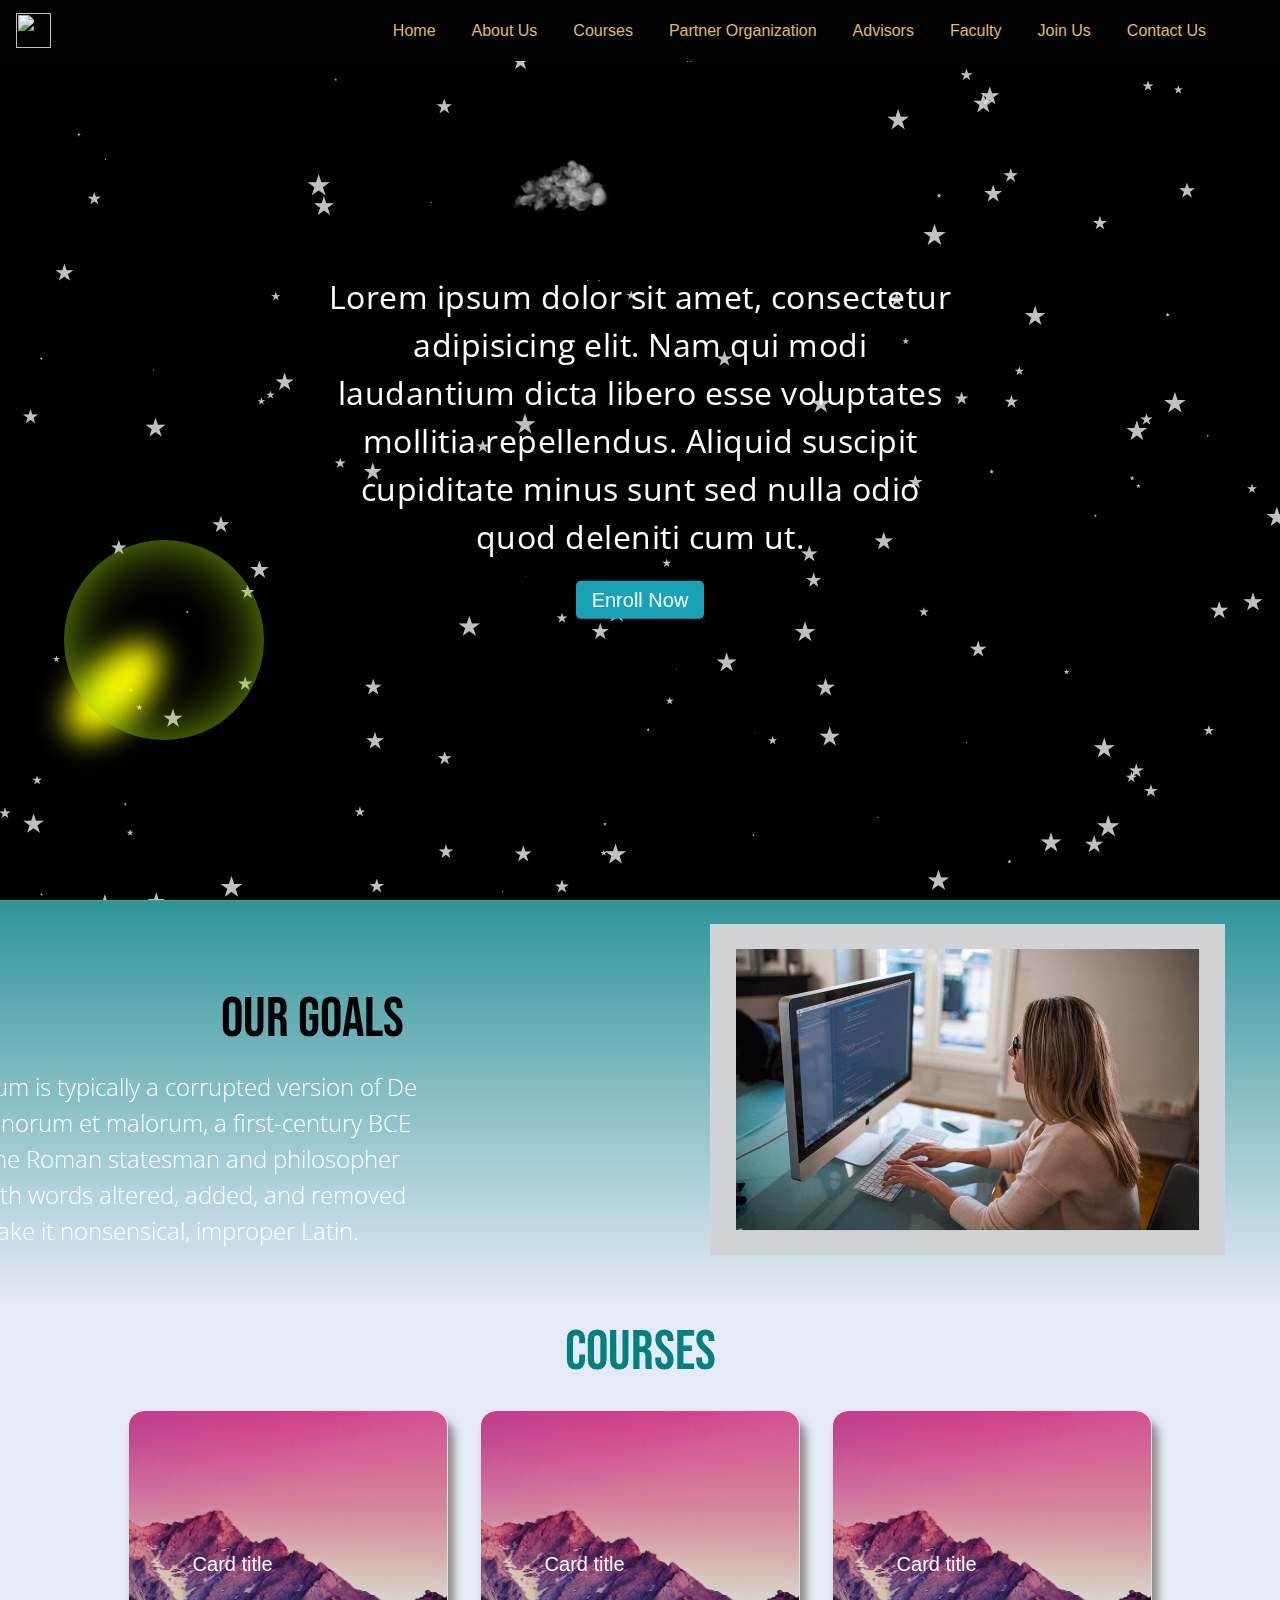
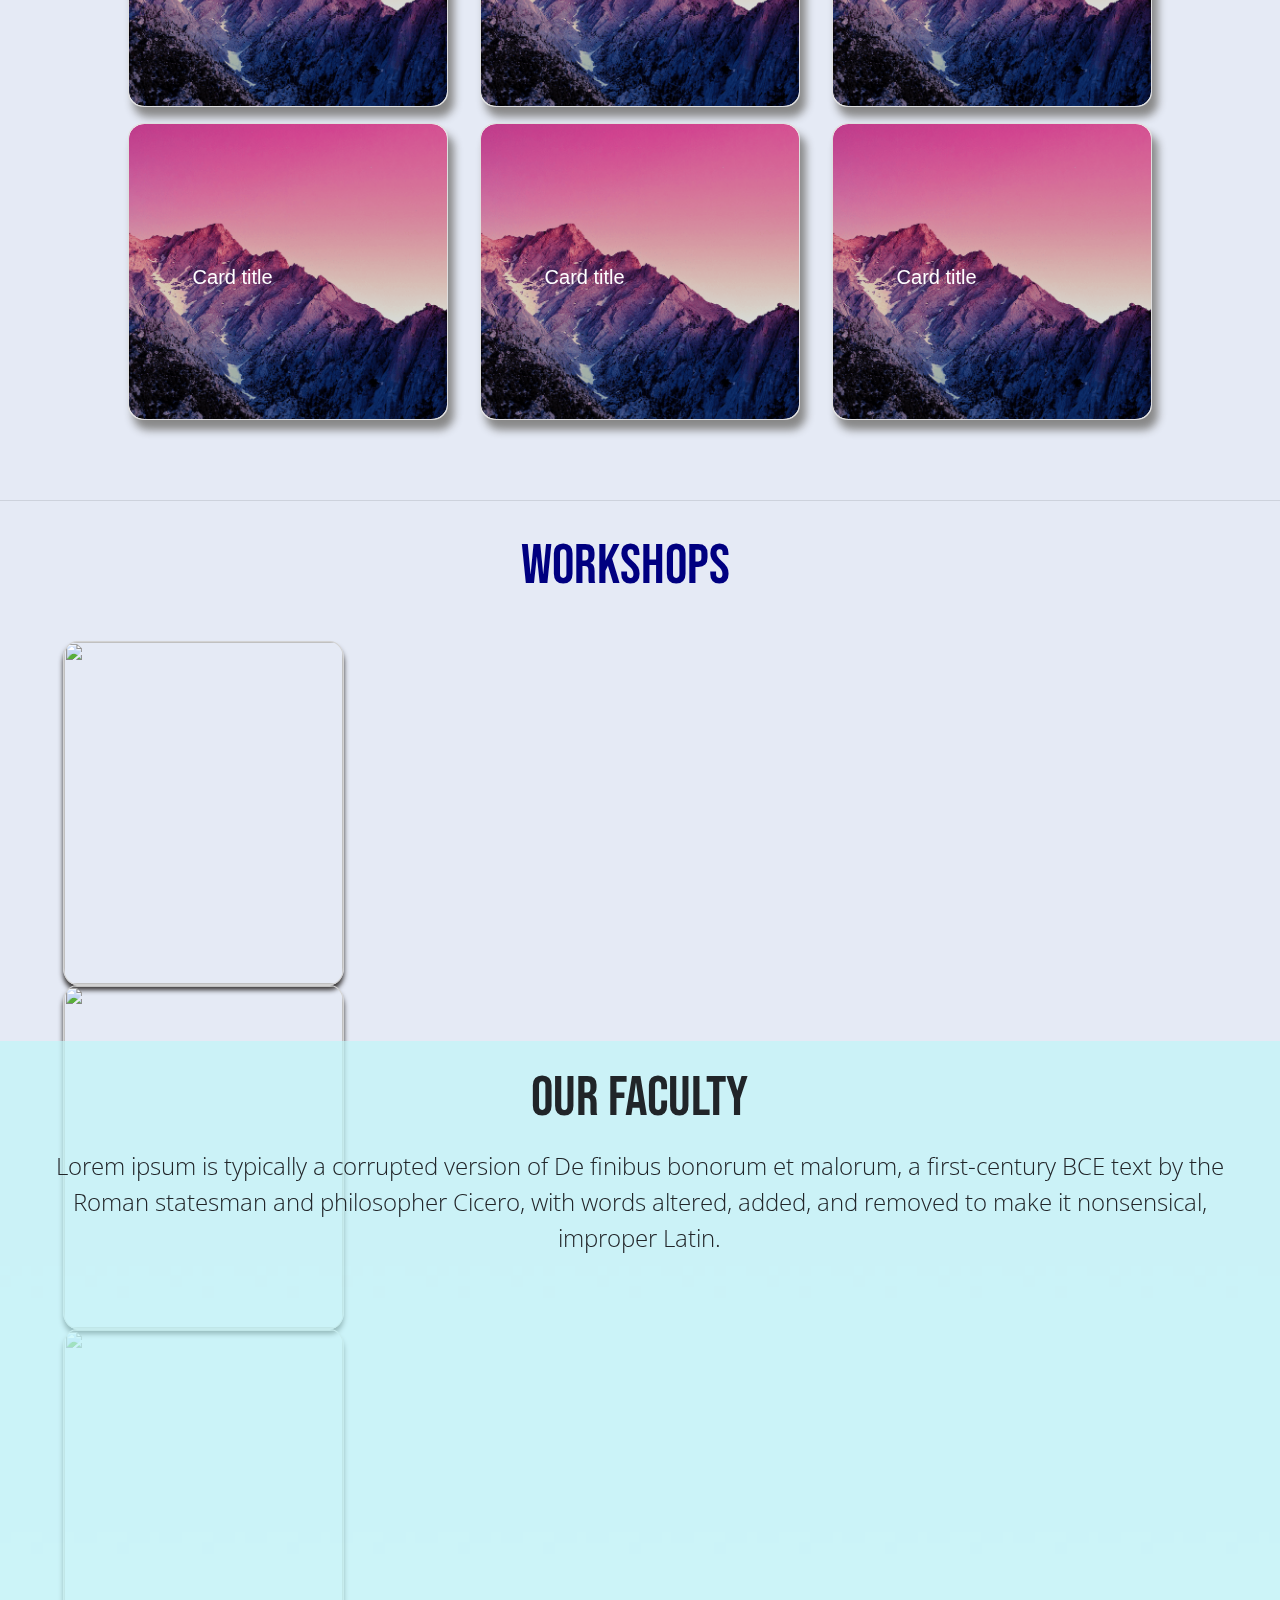
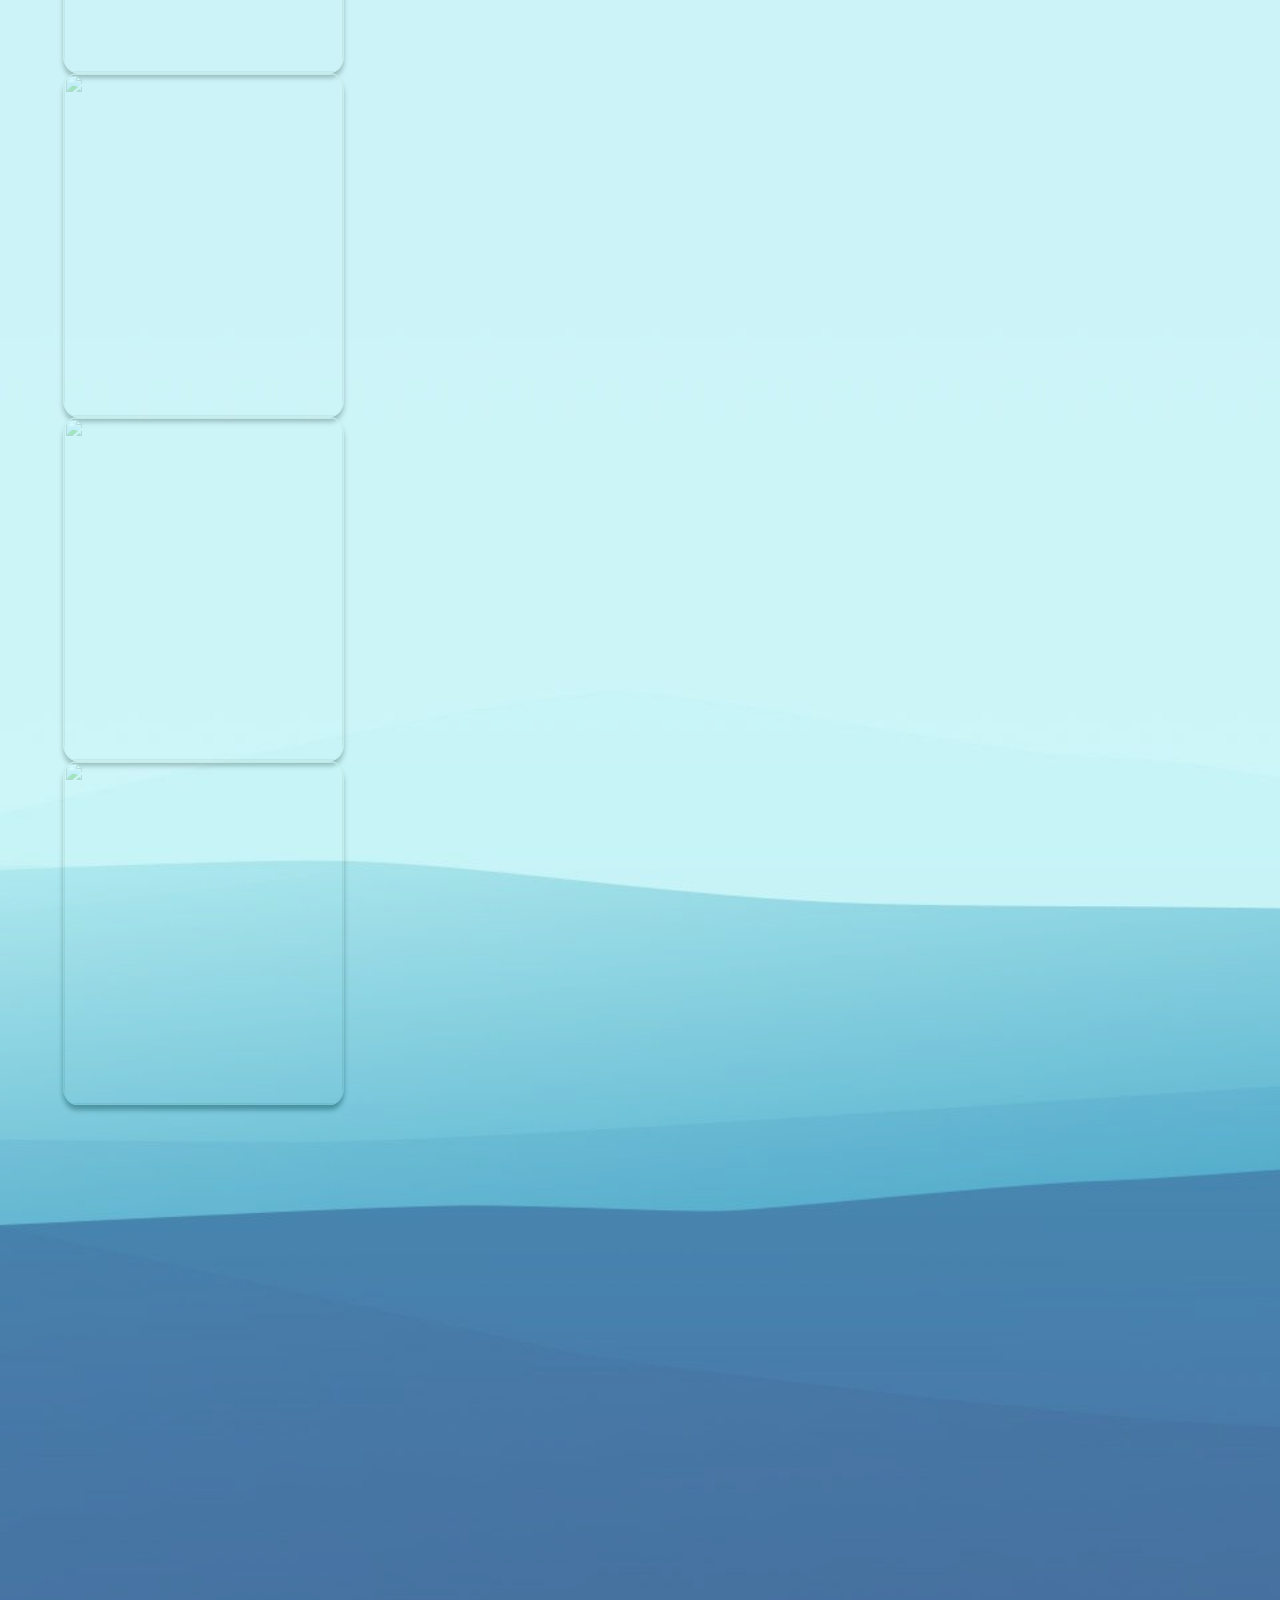
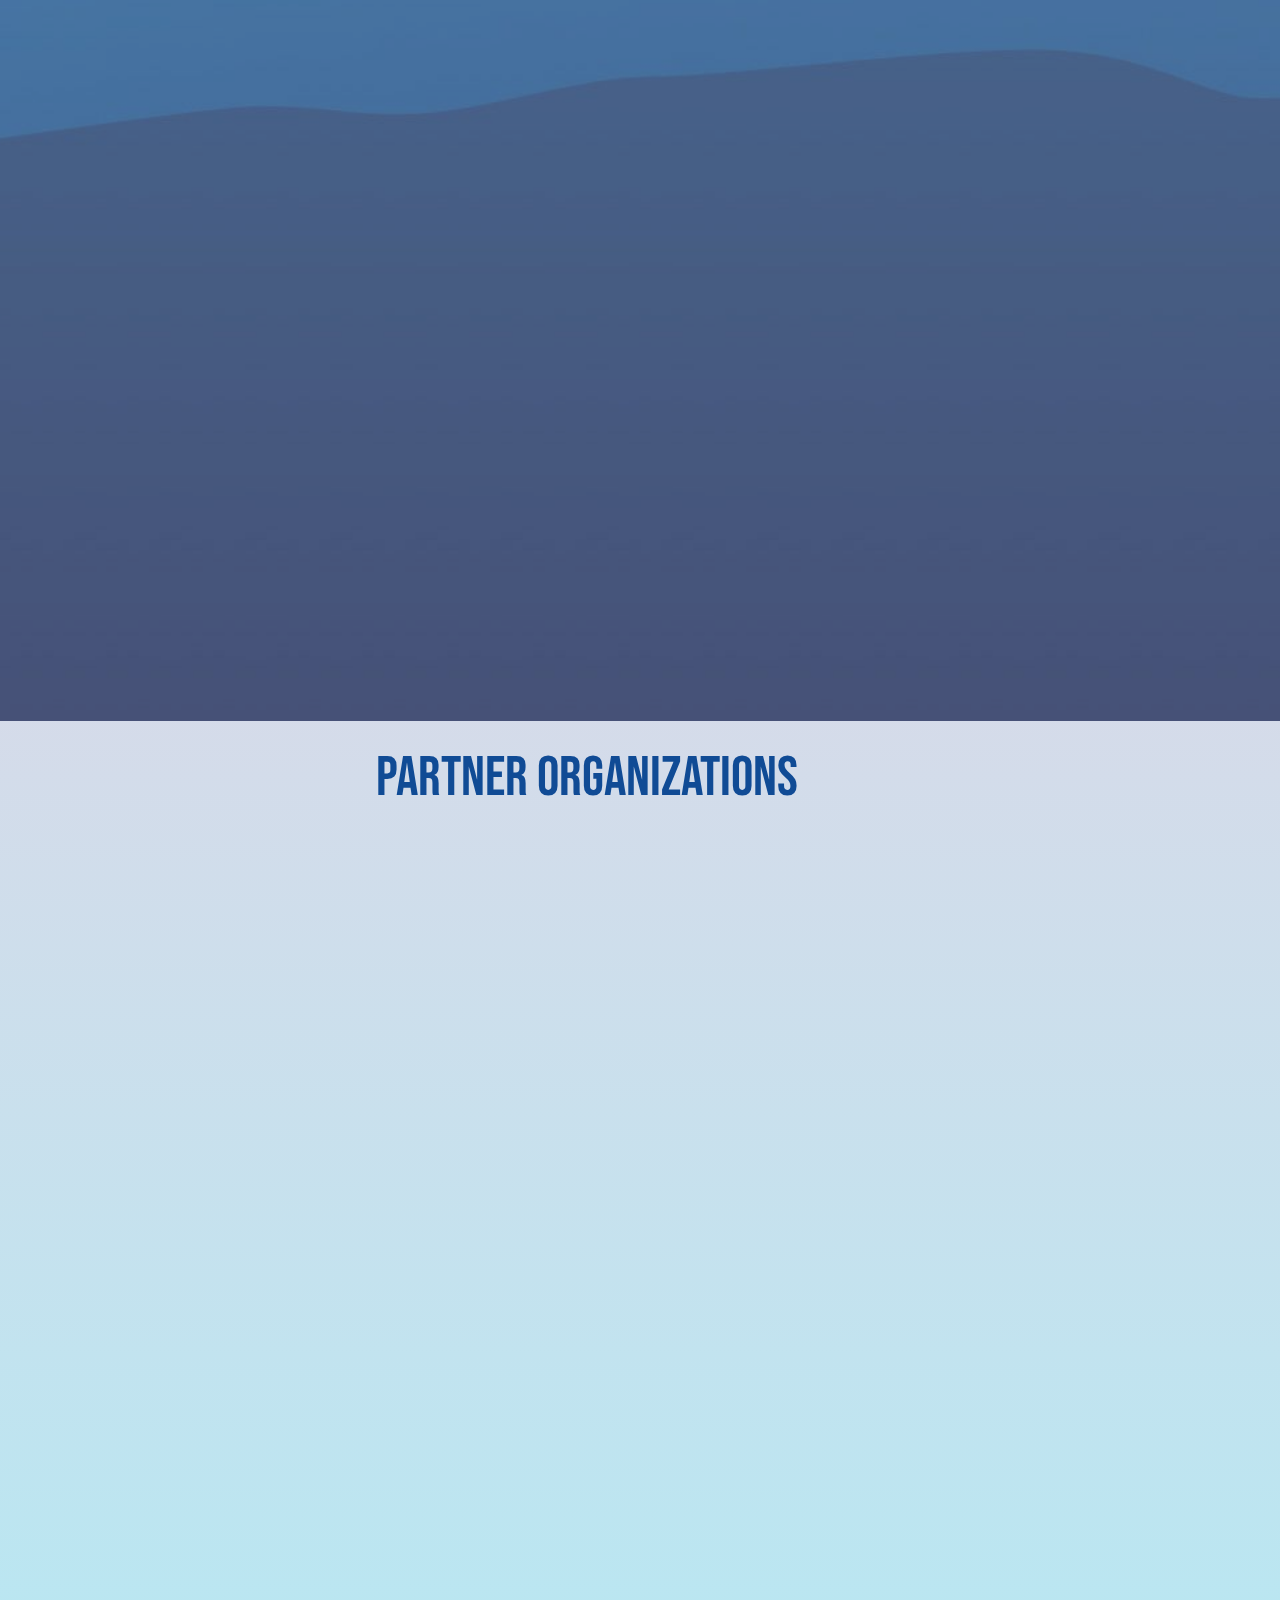
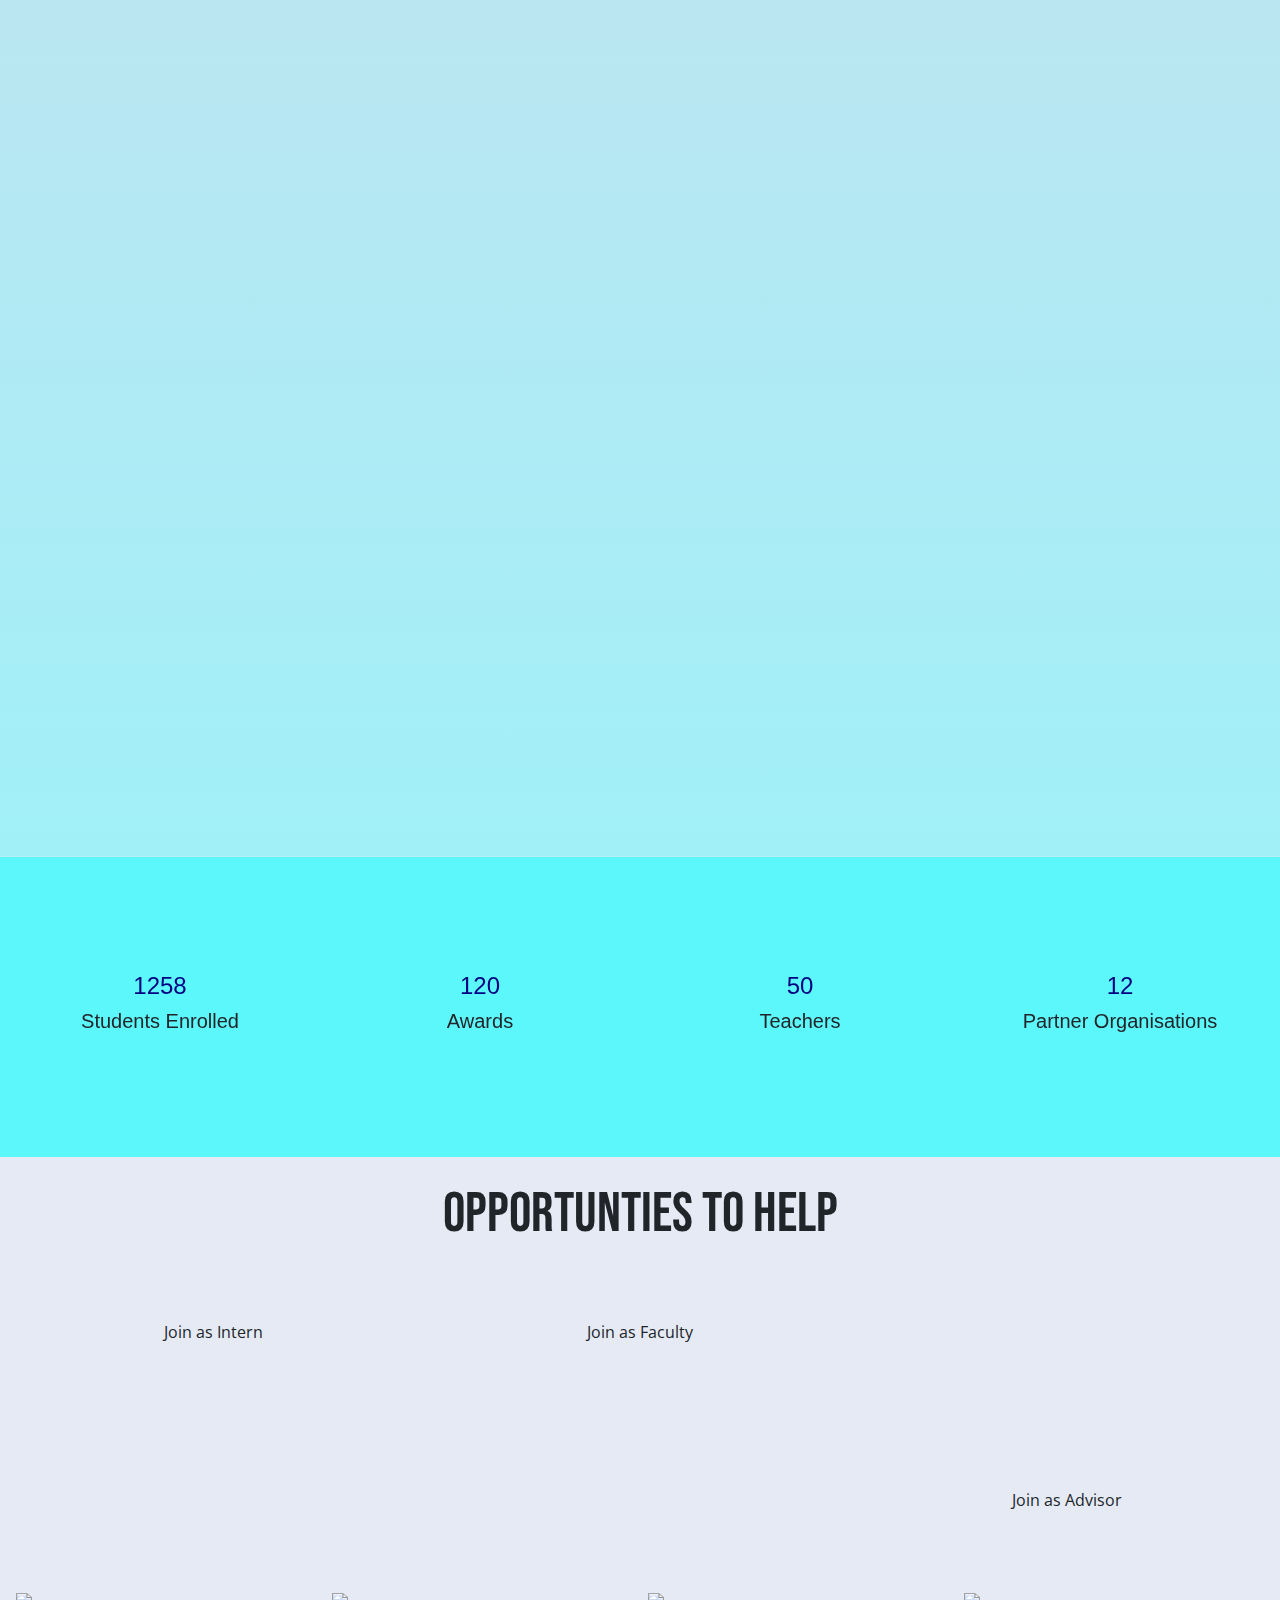
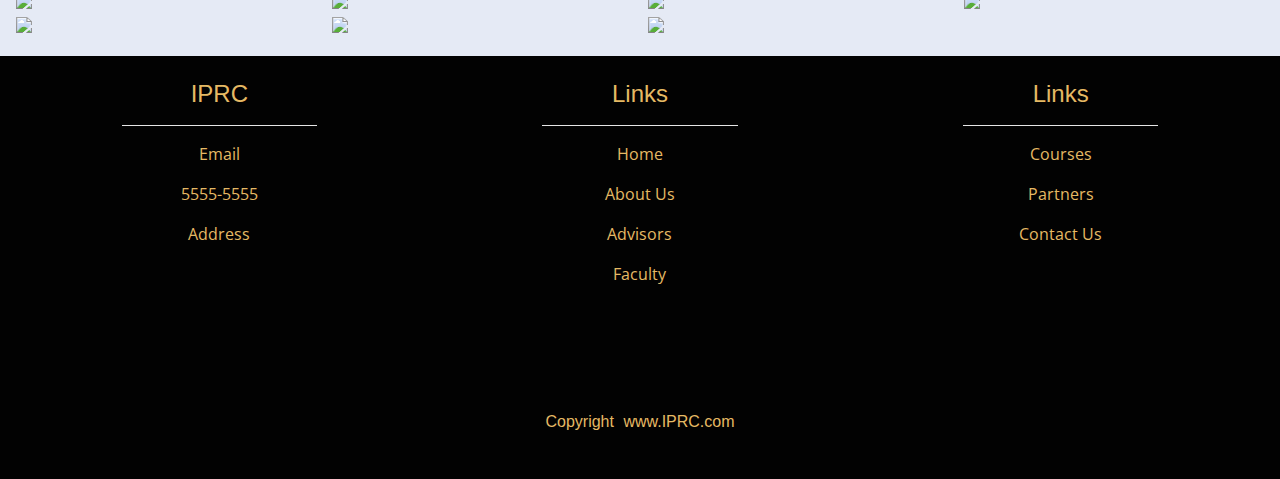
==== commit 00db6b8c: "done" ====
--- a/index.html
+++ b/index.html
@@ -53,8 +53,9 @@
 </style>
 <body>
 
+	<button onclick="topFunction()" id="myBtn" title="Go to top"><i class="fa fa-chevron-circle-up" style="color: rgb(23, 218, 110);font-size: 3rem; " aria-hidden="true"></i></button>
 <!-- Navigation -->
-<nav class="navbar sticky-top navbar-expand-lg " >
+<nav class="navbar fixed-top navbar-expand-lg " >
 	<!-- Brand -->
 	<a class="navbar-brand" href="#"><img height="35px" width="35px" src="/Bootstrap 4 Site Files/img/mac.png" alt=""></a>
   
@@ -73,19 +74,25 @@
 		  <a class="nav-link" href="#">Home</a>
 		</li>
 		<li class="nav-item">
-		  <a class="nav-link" href="#">About Us</a>
+		  <a class="nav-link" href="#about-us">About Us</a>
 		</li>
 		<li class="nav-item">
-		  <a class="nav-link" href="#">Courses</a>
+		  <a class="nav-link" href="#courses">Courses</a>
 		</li>
 		<li class="nav-item">
-			<a class="nav-link" href="#">Partner Organization</a>
+			<a class="nav-link" href="#Partner-Organizations">Partner Organization</a>
 		  </li>
 		  <li class="nav-item">
 			<a class="nav-link" href="#">Advisors</a>
 		  </li>
 		  <li class="nav-item">
-			<a class="nav-link" href="#">Faculty</a>
+			<a class="nav-link" href="#faculty-bg">Faculty</a>
+		  </li>
+		  <li class="nav-item">
+			<a class="nav-link" href="#Help">Join Us</a>
+		  </li>
+		  <li class="nav-item">
+			<a class="nav-link" href="#contact-us">Contact Us</a>
 		  </li>
 	  </ul>
 	</div>
@@ -245,7 +252,7 @@
 <hr>
 
 
-<div class="container-fluid row justify-content-center text-center mb-5">
+<div id="workshop-page" class="container-fluid row justify-content-center text-center mb-5">
 	<h1 class="display-4 text-center py-3 col-lg-12" style="color: navy;">Workshops</h1> 
 		<div class="container col-lg-12 row mt-2 px-5 justify-content-between mobile-swipper" style=" width: 100%;">
 		<div class="swiper-container swiper-container-workshop col-lg-10 d-flex py-2">
@@ -585,7 +592,7 @@
    <hr style="margin: 11px;">
 	
 
-<footer >
+<footer id="contact-us" >
 	<div class="container-fluid padding p-4">
 		<div class="row text-center">
 			<div class="col-md-4">
@@ -907,6 +914,24 @@
 
 
 	})
+	var mybutton = document.getElementById("myBtn");
+
+// When the user scrolls down 20px from the top of the document, show the button
+	window.onscroll = function() {scrollFunction()};
+
+	function scrollFunction() {
+	if (document.body.scrollTop > 20 || document.documentElement.scrollTop > 20) {
+		mybutton.style.display = "block";
+	} else {
+		mybutton.style.display = "none";
+	}
+	}
+
+	// When the user clicks on the button, scroll to the top of the document
+	function topFunction() {
+	document.body.scrollTop = 0;
+	document.documentElement.scrollTop = 0;
+}
 	
 	
 </script>
--- a/style.css
+++ b/style.css
@@ -1,4 +1,7 @@
 @import url('https://fonts.googleapis.com/css?family=Poppins:400,500,700');
+html {
+  scroll-behavior: smooth;
+}
 body{
   background-color:#e5eaf5;
   overflow-x: hidden;
@@ -716,4 +719,25 @@
 }
 .rocket .fa{
   color: white;
+}
+#myBtn {
+  display: none;
+  position: fixed;
+  bottom: 20px;
+  right: 30px;
+  z-index: 99;
+  font-size: 18px;
+  border-radius: 50%;
+  outline: none;
+  border: none;
+  background-color: transparent;
+  /* background-color: red; */
+  color: white;
+  cursor: pointer;
+  padding: 15px;
+  /* border-radius: 4px; */
+}
+
+#myBtn:hover {
+  background-color: rgb(13, 14, 13);
 }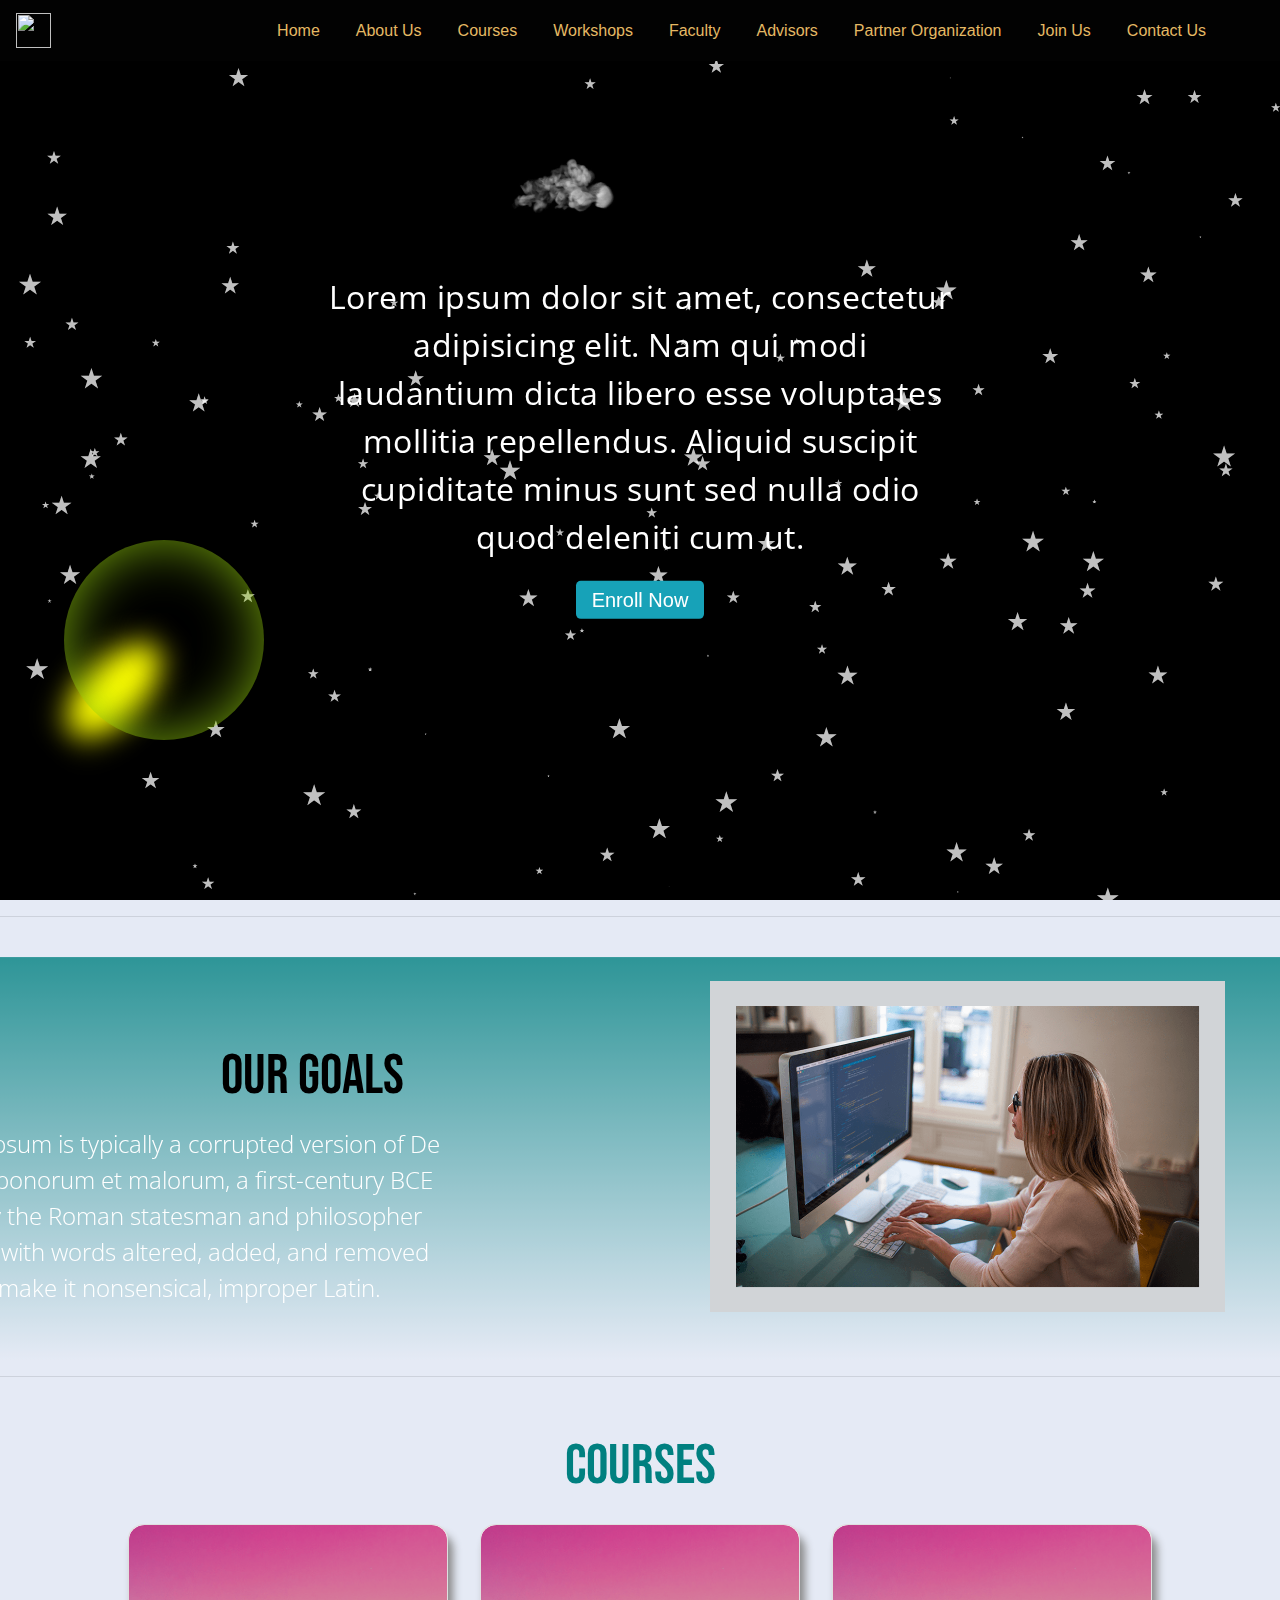
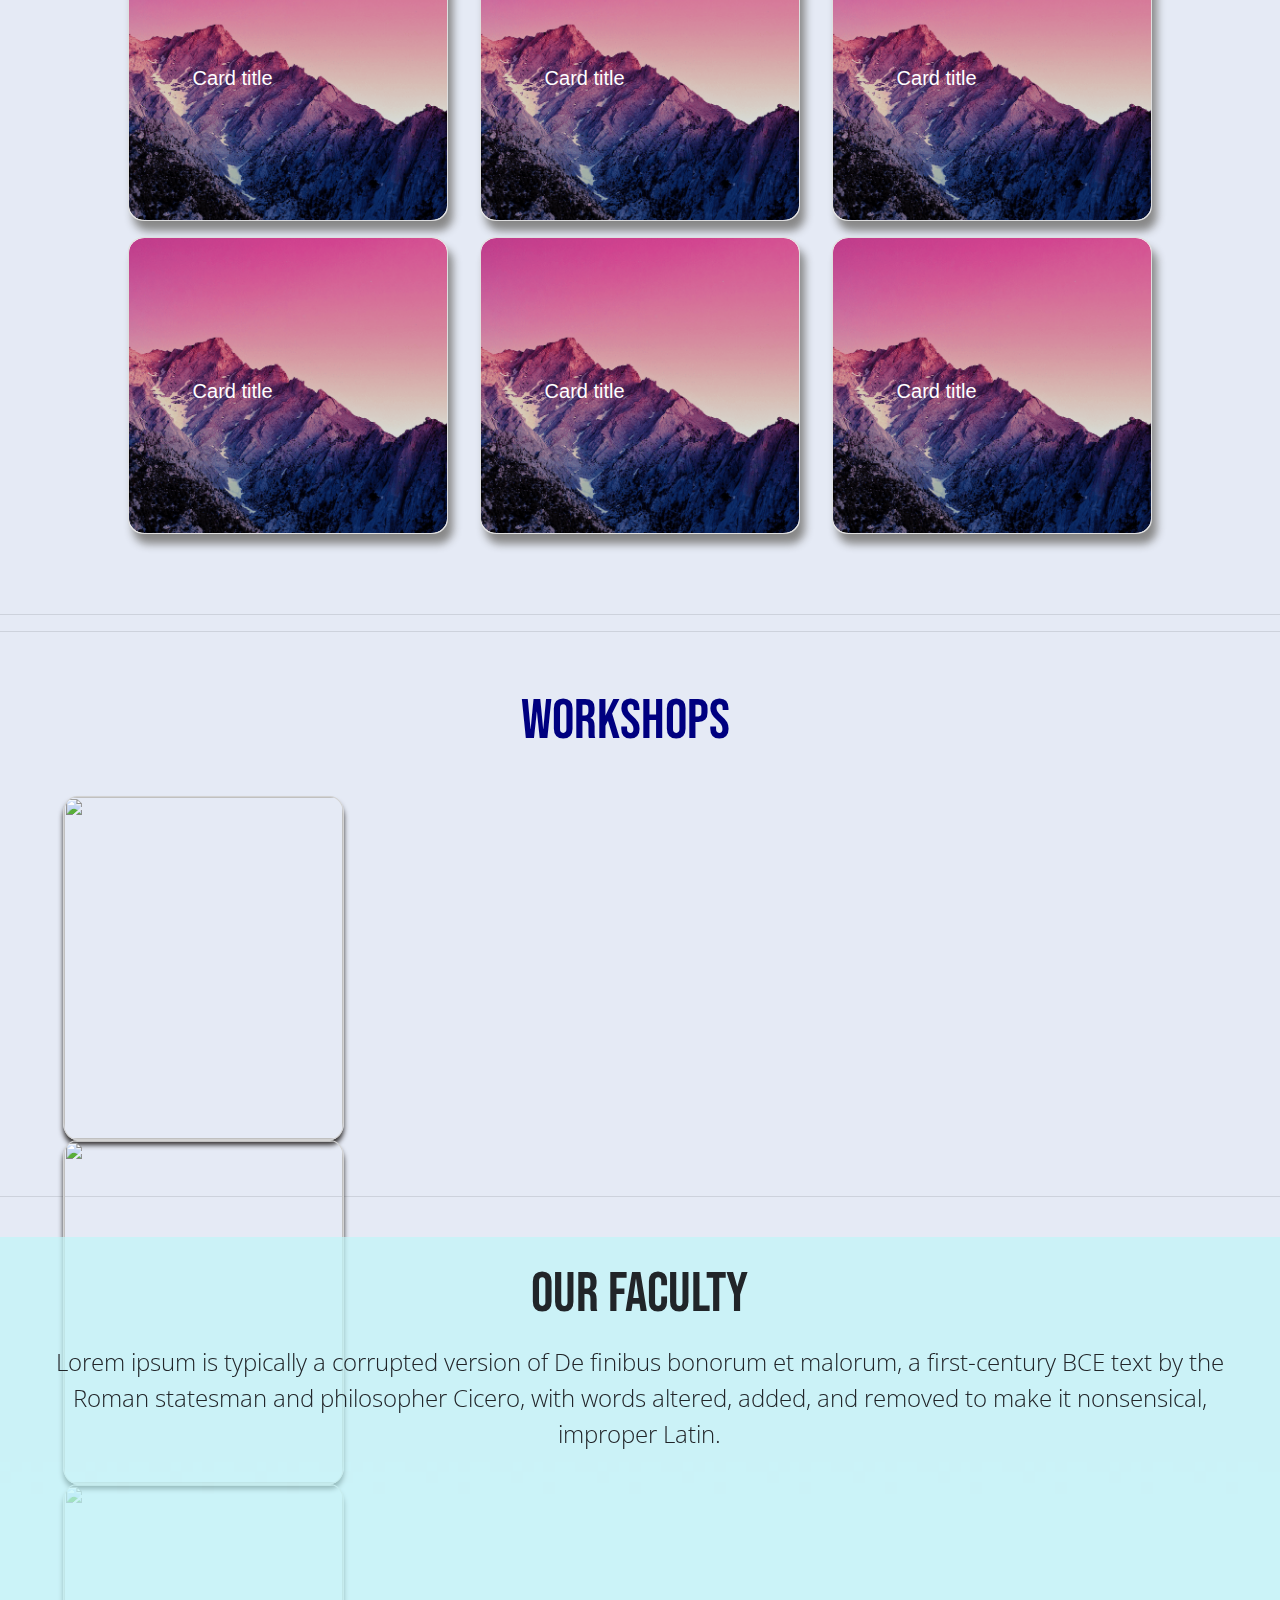
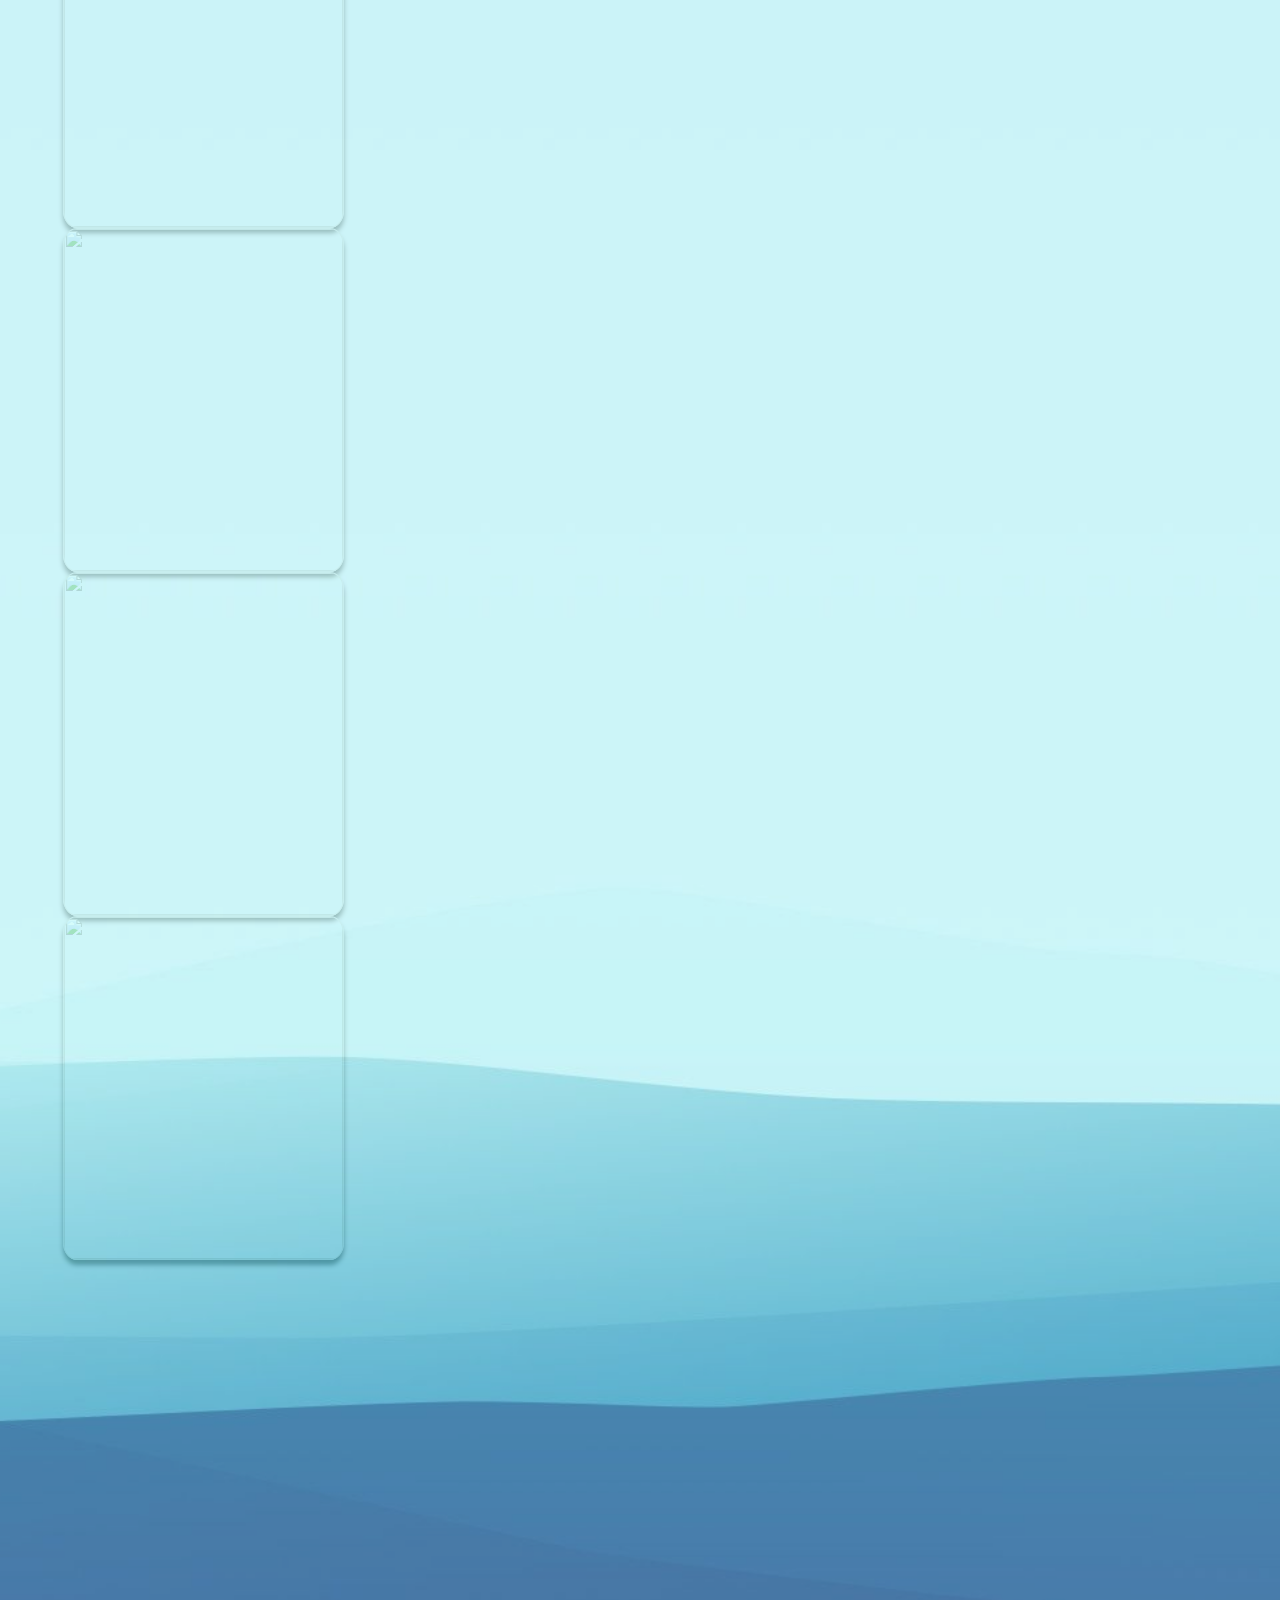
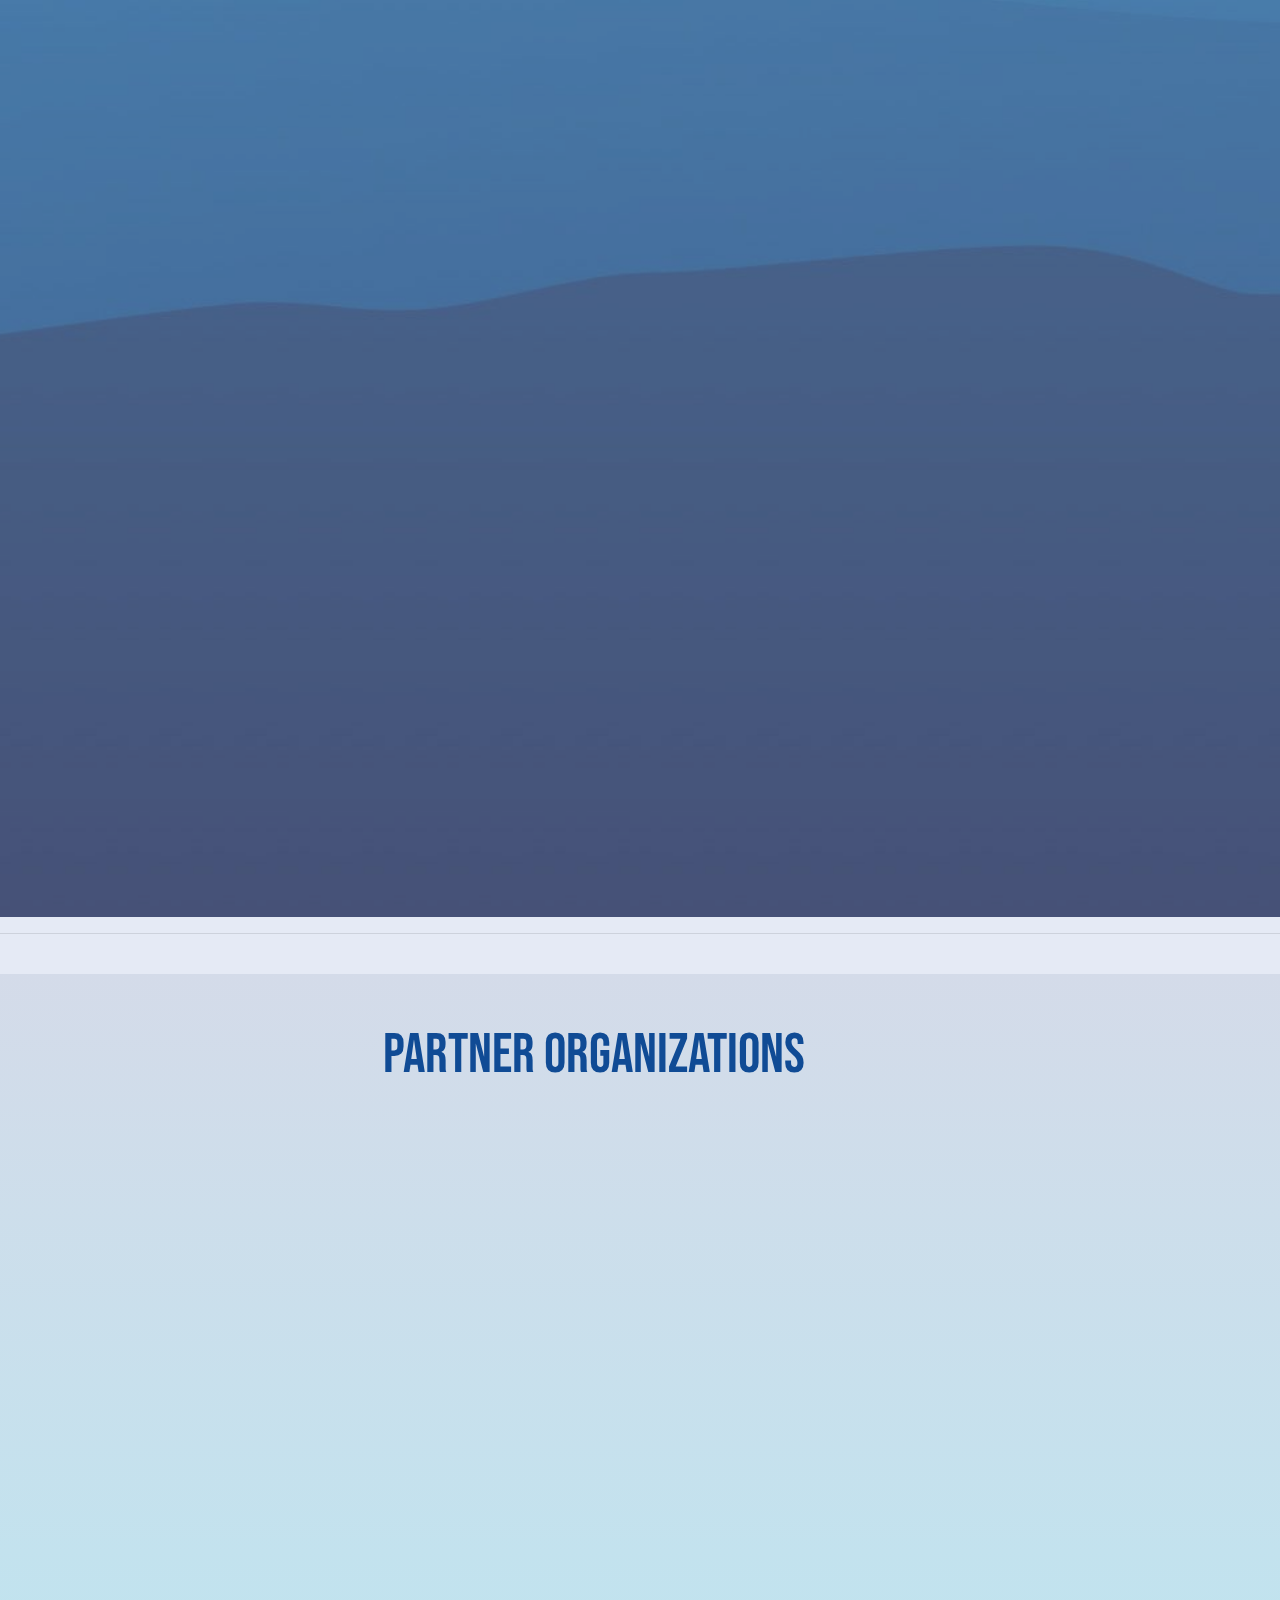
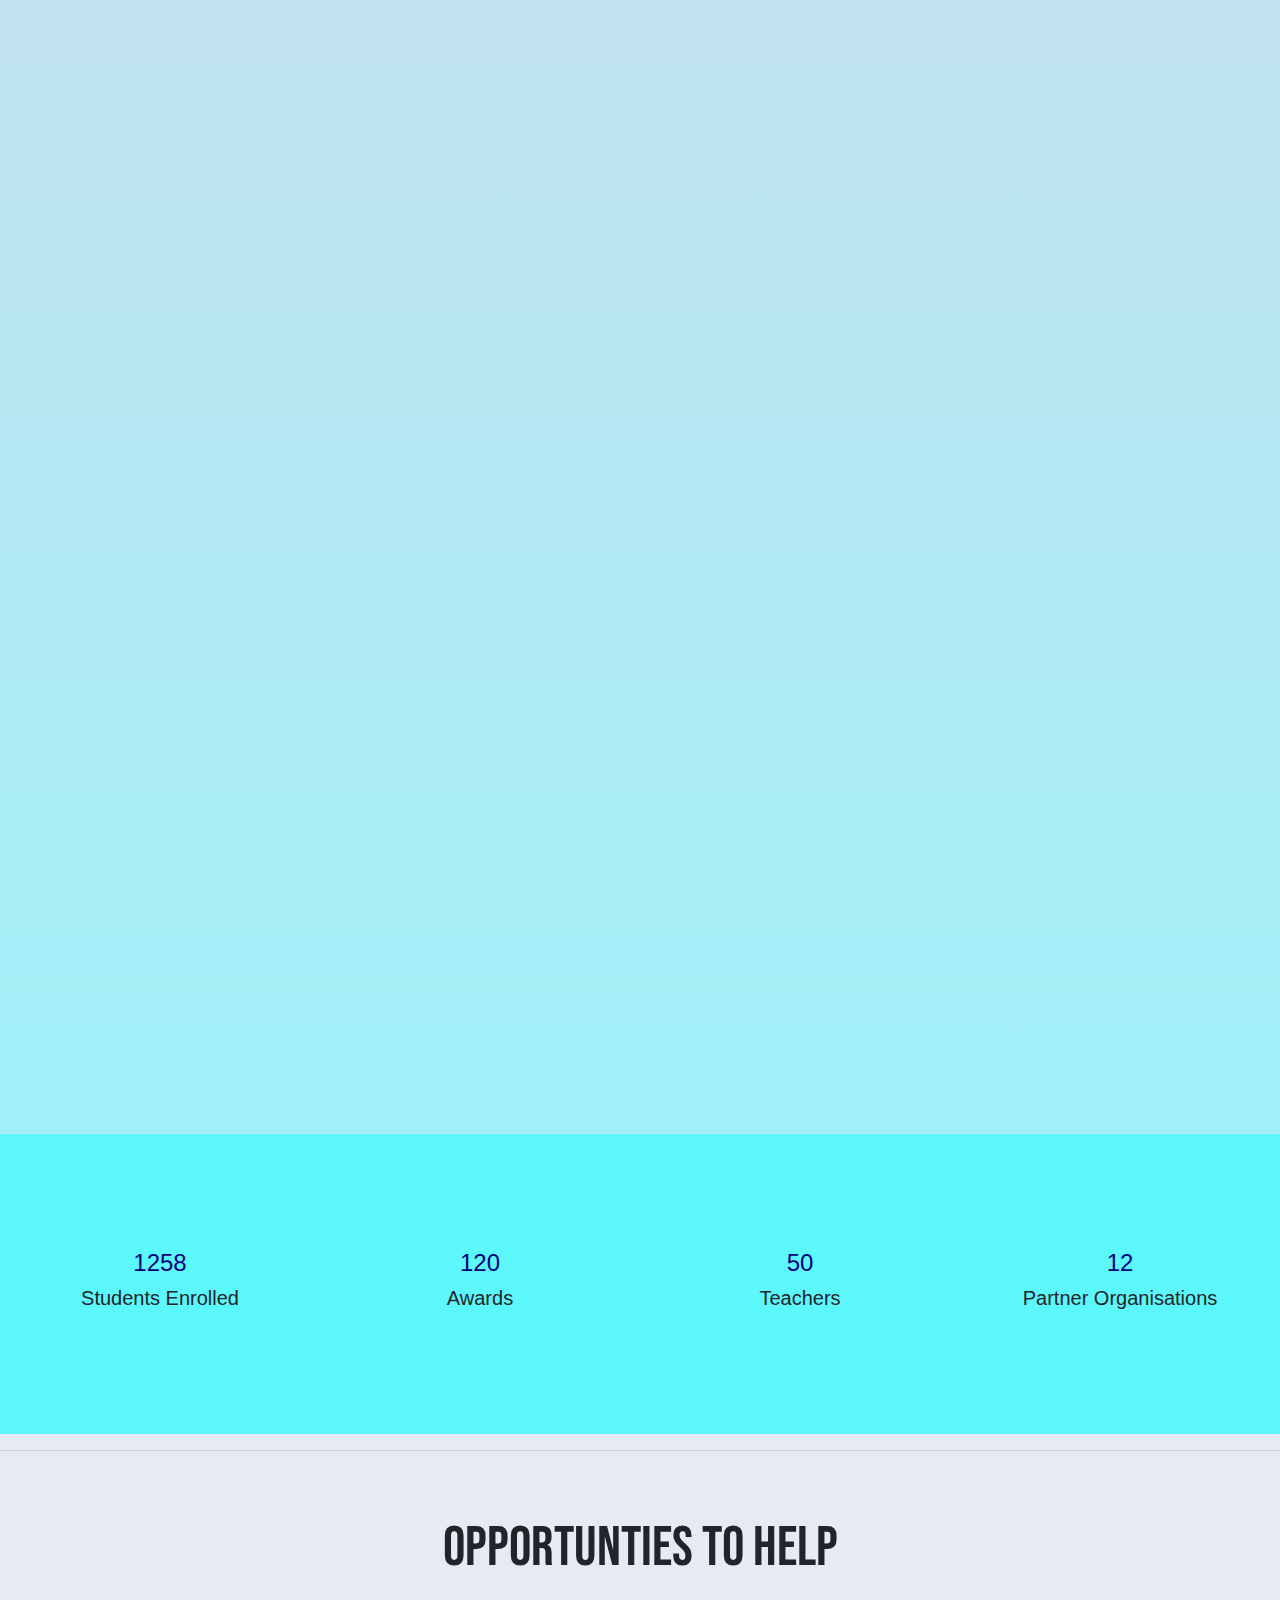
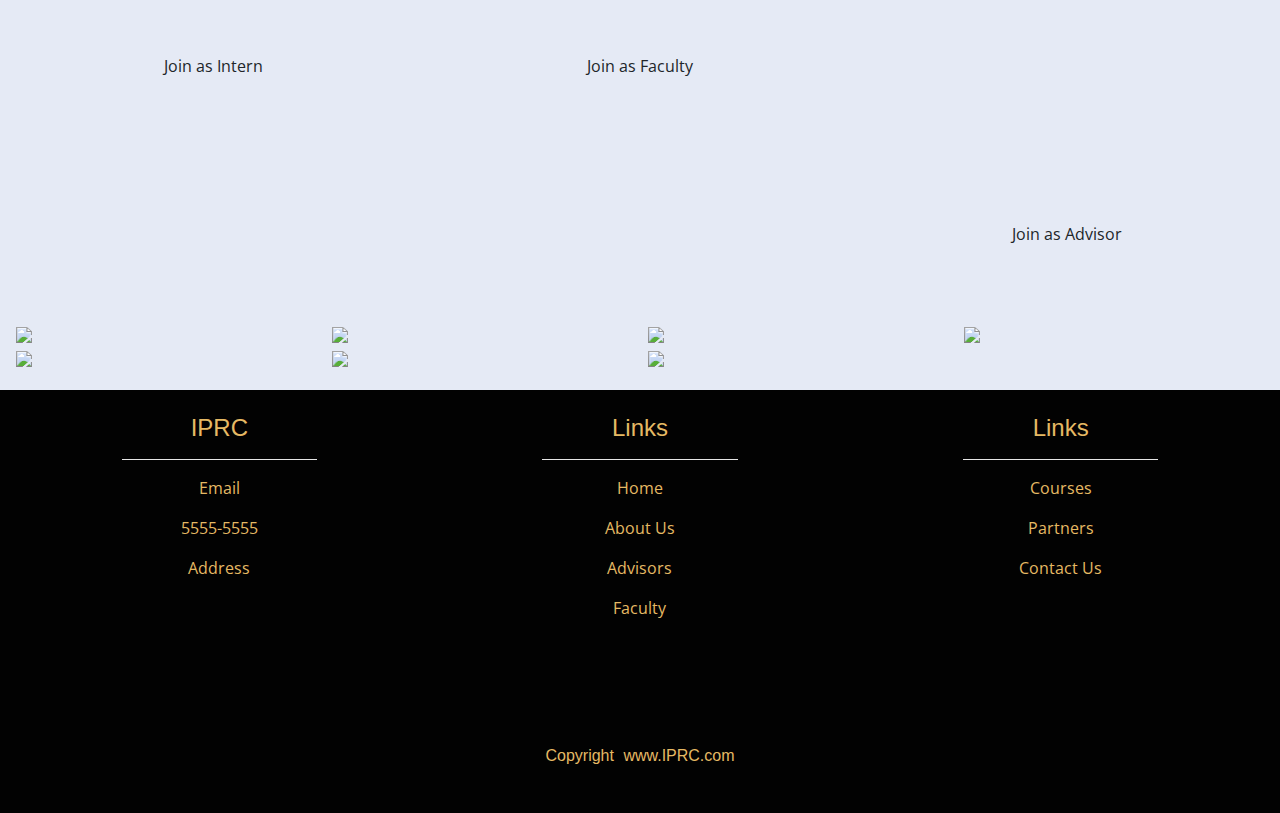
==== commit bdaaeaa4: "Update index.html" ====
--- a/index.html
+++ b/index.html
@@ -74,26 +74,31 @@
 		  <a class="nav-link" href="#">Home</a>
 		</li>
 		<li class="nav-item">
-		  <a class="nav-link" href="#about-us">About Us</a>
+		  <a class="nav-link" href="#about-us-page">About Us</a>
 		</li>
 		<li class="nav-item">
-		  <a class="nav-link" href="#courses">Courses</a>
+		  <a class="nav-link" href="#courses-page">Courses</a>
 		</li>
 		<li class="nav-item">
-			<a class="nav-link" href="#Partner-Organizations">Partner Organization</a>
-		  </li>
-		  <li class="nav-item">
+		  <a class="nav-link" href="#workshop-page">Workshops</a>
+		</li>
+		<li class="nav-item">
+			<a class="nav-link" href="#faculty-page">Faculty</a>
+		</li>
+		
+		<li class="nav-item">
 			<a class="nav-link" href="#">Advisors</a>
-		  </li>
-		  <li class="nav-item">
-			<a class="nav-link" href="#faculty-bg">Faculty</a>
-		  </li>
-		  <li class="nav-item">
-			<a class="nav-link" href="#Help">Join Us</a>
-		  </li>
-		  <li class="nav-item">
+		</li>
+		<li class="nav-item">
+			<a class="nav-link" href="#partner-page">Partner Organization</a>
+		</li>
+		 
+		<li class="nav-item">
+			<a class="nav-link" href="#Help-page">Join Us</a>
+		</li>
+		<li class="nav-item">
 			<a class="nav-link" href="#contact-us">Contact Us</a>
-		  </li>
+		</li>
 	  </ul>
 	</div>
   </nav>
@@ -136,6 +141,8 @@
 		</div>
 	</div>
 	<!-- About section -->
+	<hr id="about-us-page">
+	<span  style="margin-top: 15px;display: inline-block;"></span>
 <div id="about-us"   class="container-fluid text-center">
 		<div id="contact-bg"></div>
 		
@@ -156,18 +163,23 @@
 			</div>
 			
 		</div>
-		
-  
-	
+
+	</div>		
+
+  <hr id="courses-page">
+	<span  style="margin-top: 15px;display: inline-block;"></span>
  <div class="container-fluid text-center " id="courses">
 	
+	<span ></span>
 	<div id="courses-trigger">
 		<h1 class="display-4 text-center py-3" style="color: teal;">Courses</h1>
 	</div>
+	
+
 
 
 		<div id="cards-container" class="pb-5" >
-			<div class="row welcome text-center justify-content-center" >
+			<div  class="row welcome text-center justify-content-center" >
 				<div id="card-course" class="card card-hover-1 col-md-3 mx-3 mb-3" style="min-width:25vw;padding: 0%;height: 33vh;">
 					<img id="card-course-img" class="card-img-top card-img-top-1" height="100%" src="./img/background.png" alt="Card image cap">
 					<div class="card-body text-center">
@@ -251,8 +263,9 @@
 </div>
 <hr>
 
-
-<div id="workshop-page" class="container-fluid row justify-content-center text-center mb-5">
+<hr id="workshop-page">
+	<span  style="margin-top: 15px;display: inline-block;"></span>
+<div  class="container-fluid row justify-content-center text-center mb-5">
 	<h1 class="display-4 text-center py-3 col-lg-12" style="color: navy;">Workshops</h1> 
 		<div class="container col-lg-12 row mt-2 px-5 justify-content-between mobile-swipper" style=" width: 100%;">
 		<div class="swiper-container swiper-container-workshop col-lg-10 d-flex py-2">
@@ -298,7 +311,8 @@
 
 		
 
-
+<hr id="faculty-page">
+<span  style="margin-top: 15px;display: inline-block;"></span>
 <div class="container-fluid text-center padding" style="position: relative; padding: 0;" id="faculty">
 	<div id="faculty-bg"></div>
 	<div id="color-overlay-faculty"></div>
@@ -439,8 +453,12 @@
 	
 
 	</div> -->
+	<hr id="partner-page">
+	<span  style="margin-top: 15px;display: inline-block;"></span>
 	<div class="container-fluid text-center"  id="Partner-Organizations">
 		<div id="partner-org-bg"></div>
+		<span  style="margin-top: 10px;display: inline-block;"></span>
+   
 		<div id="partner" class="row welcome text-center">
 			<div class="col-12">
 				<h1 class="display-4 pt-4" style="color: #104B95;">Partner Organizations</h1>
@@ -527,7 +545,9 @@
 		<div id="parallax" class="container-fluid p-0">
 			<div class="overlay container-fluid"></div>
 		</div>
-	</div>	
+	</div>
+	<hr id="Help-page">
+	<span  style="margin-top: 15px;display: inline-block;"></span>	
 <div class="container-fluid " id="Help">
 	<div class="heading text-center pt-4">
 		<h1 class="display-4">Opportunties to help</h1>
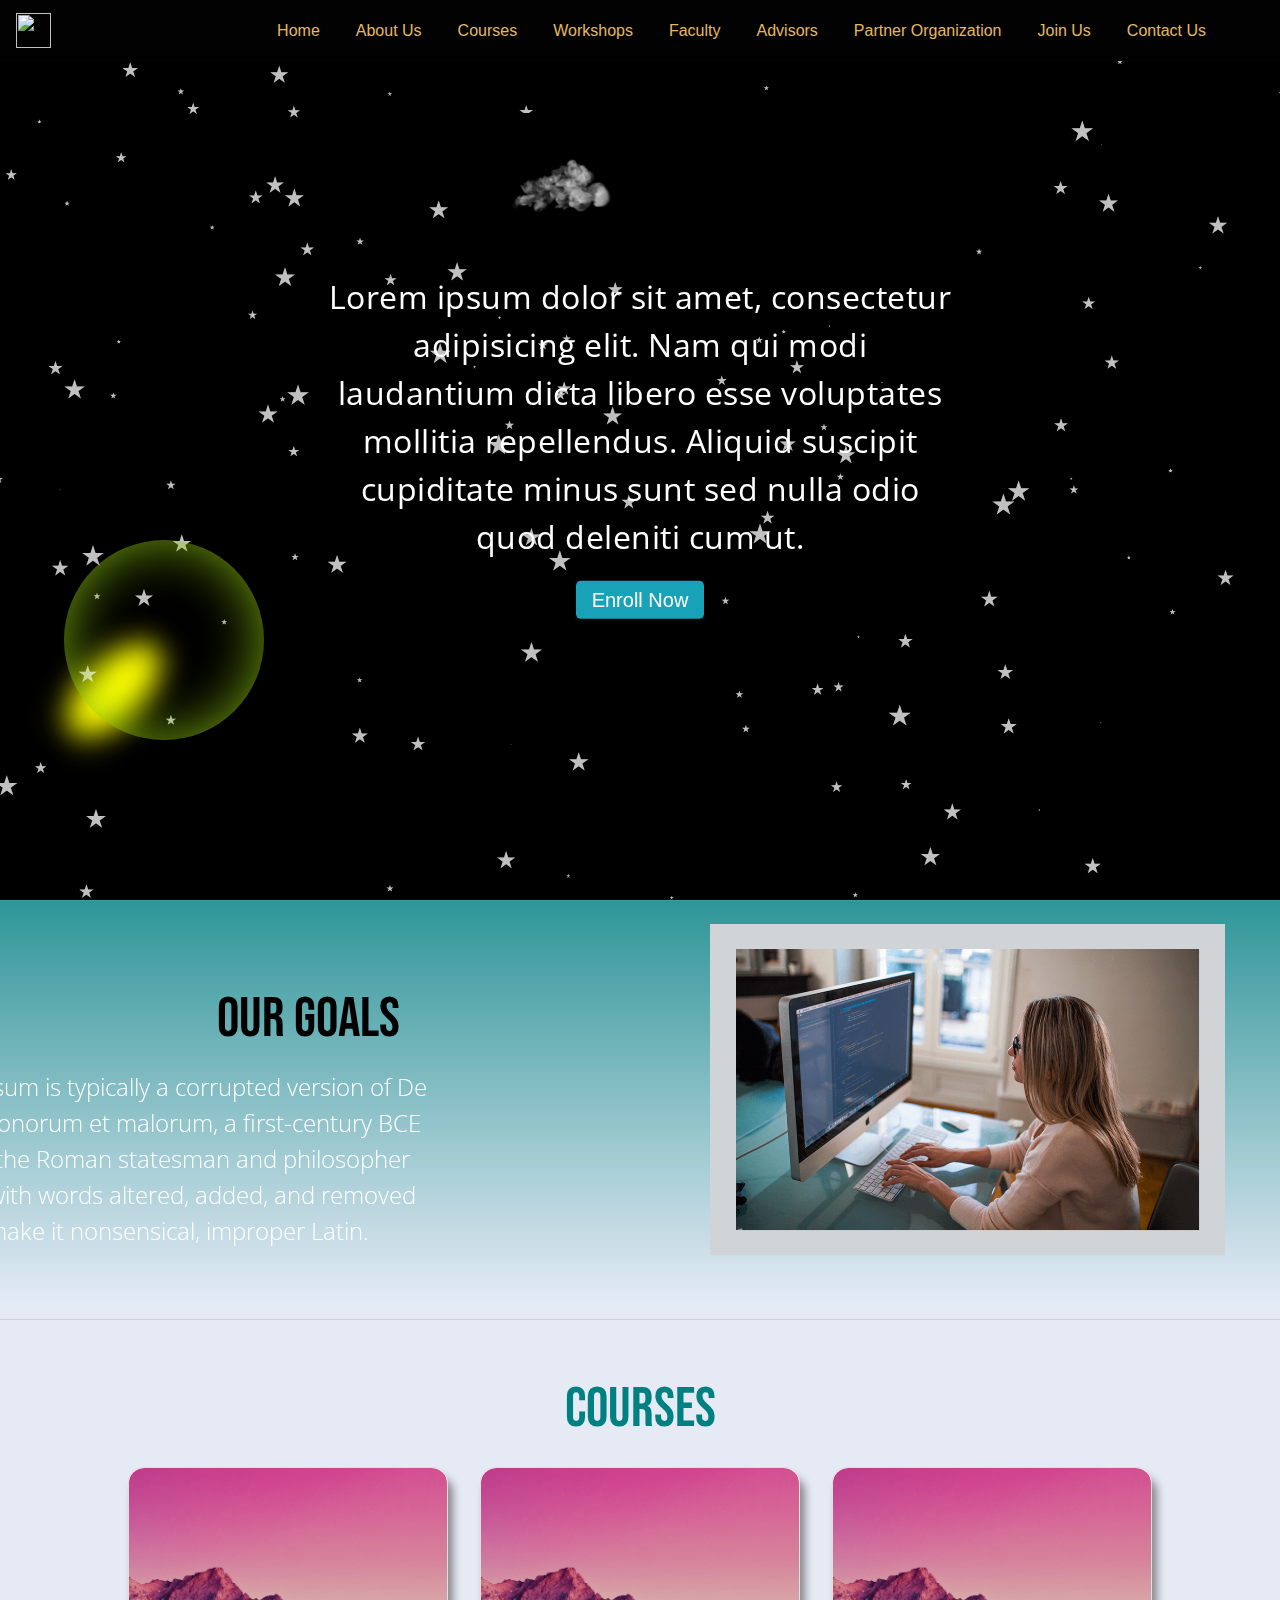
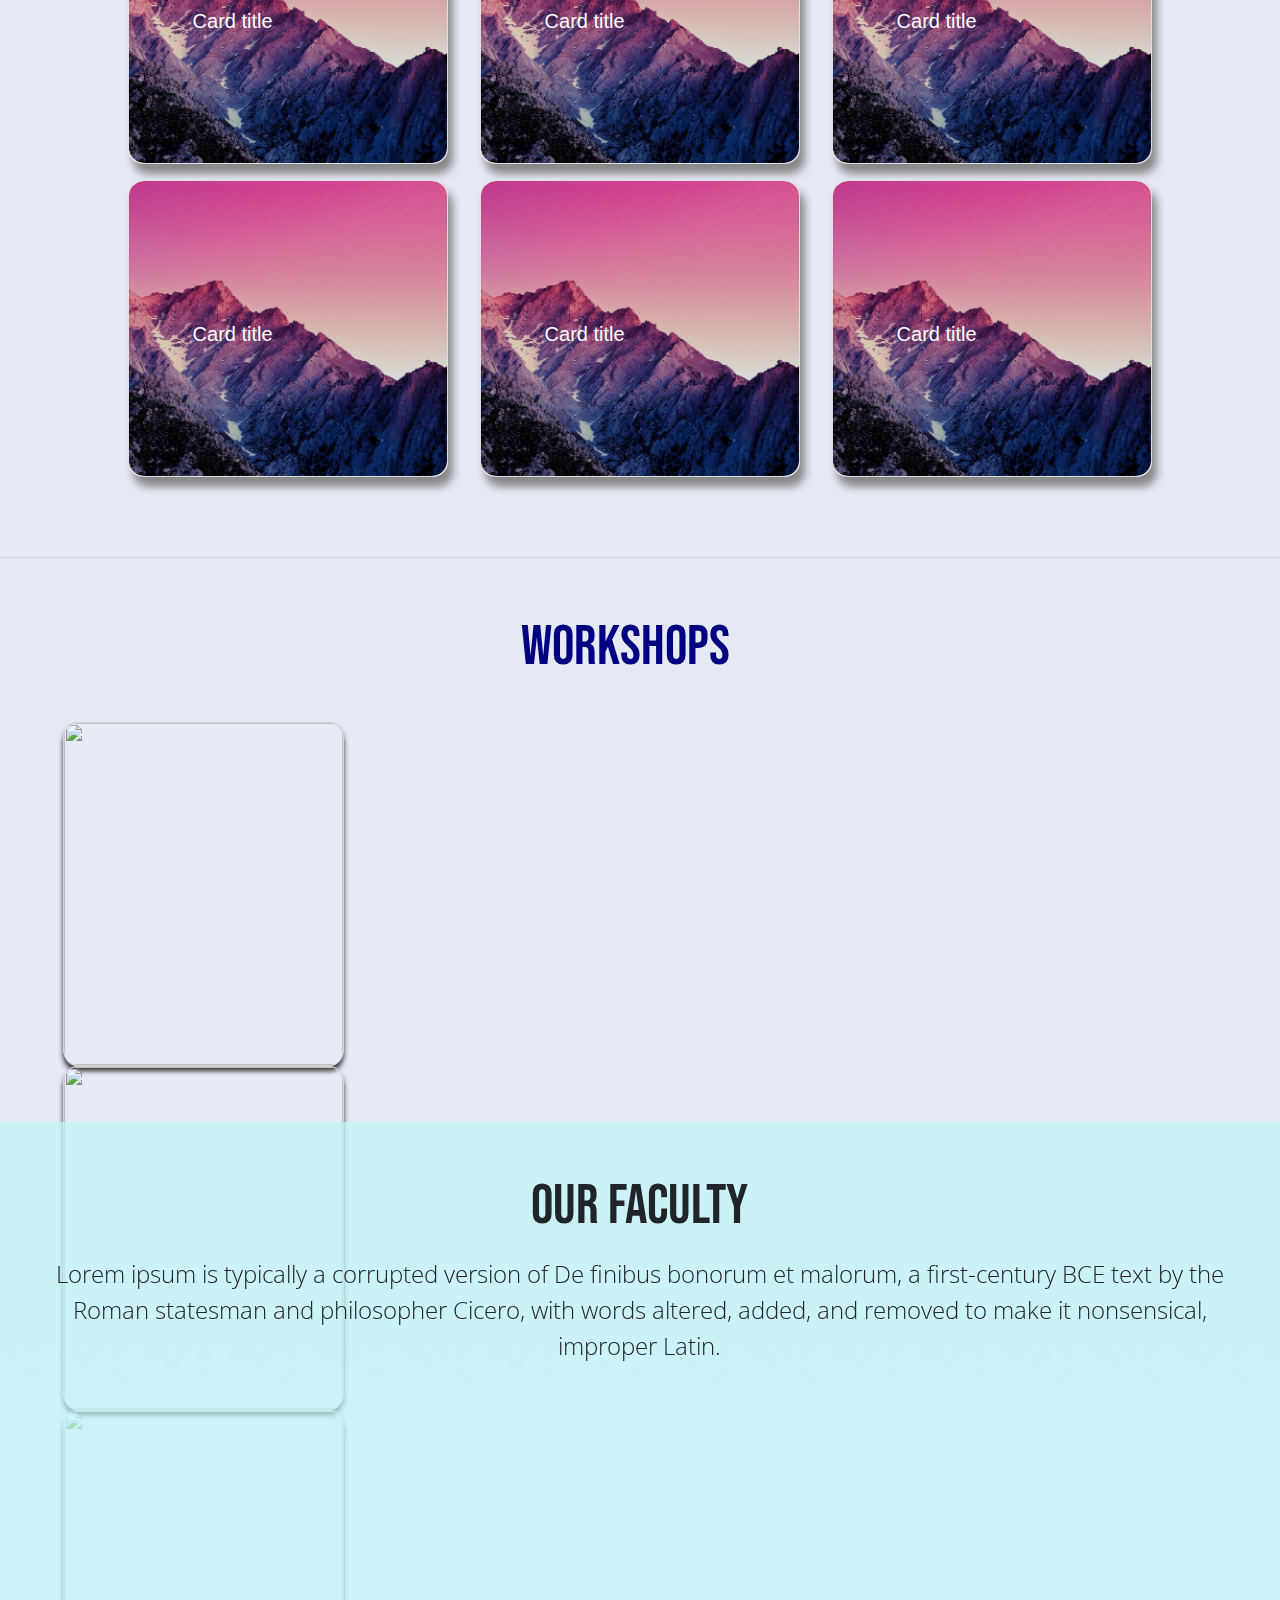
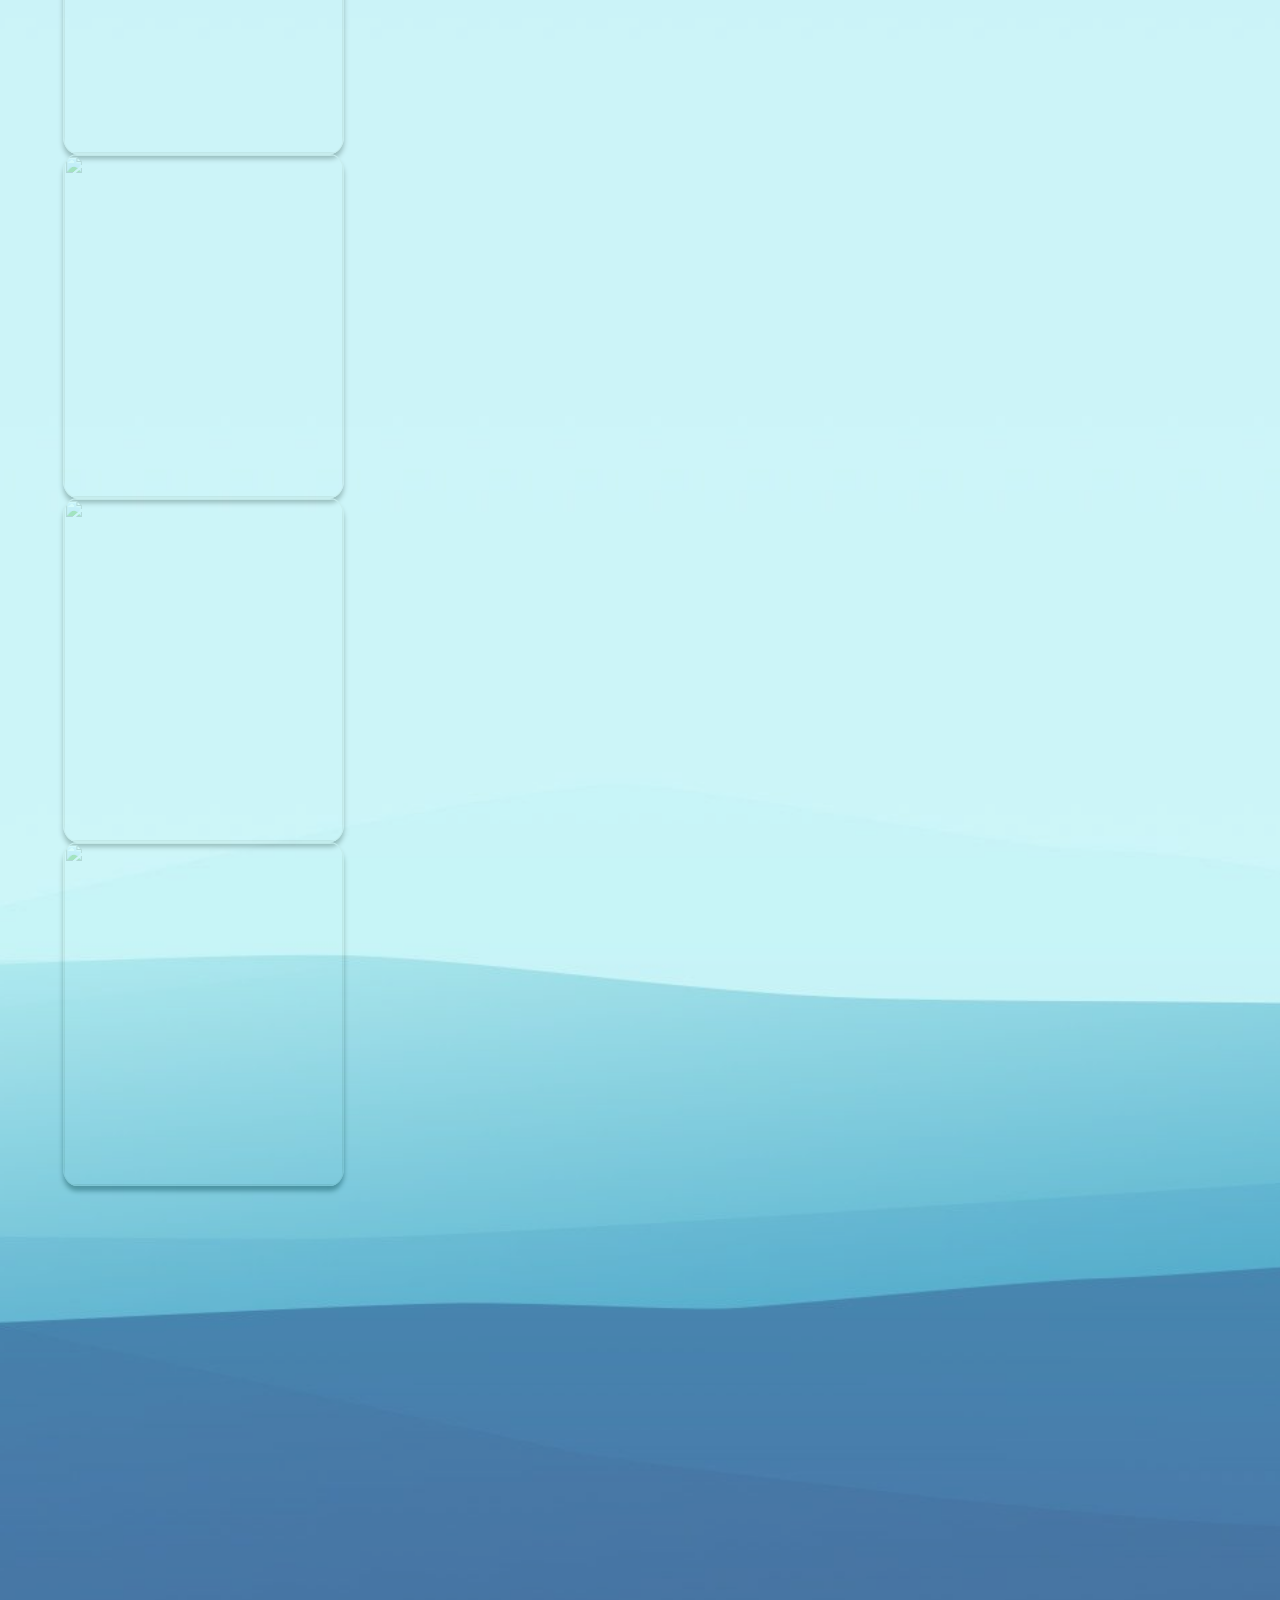
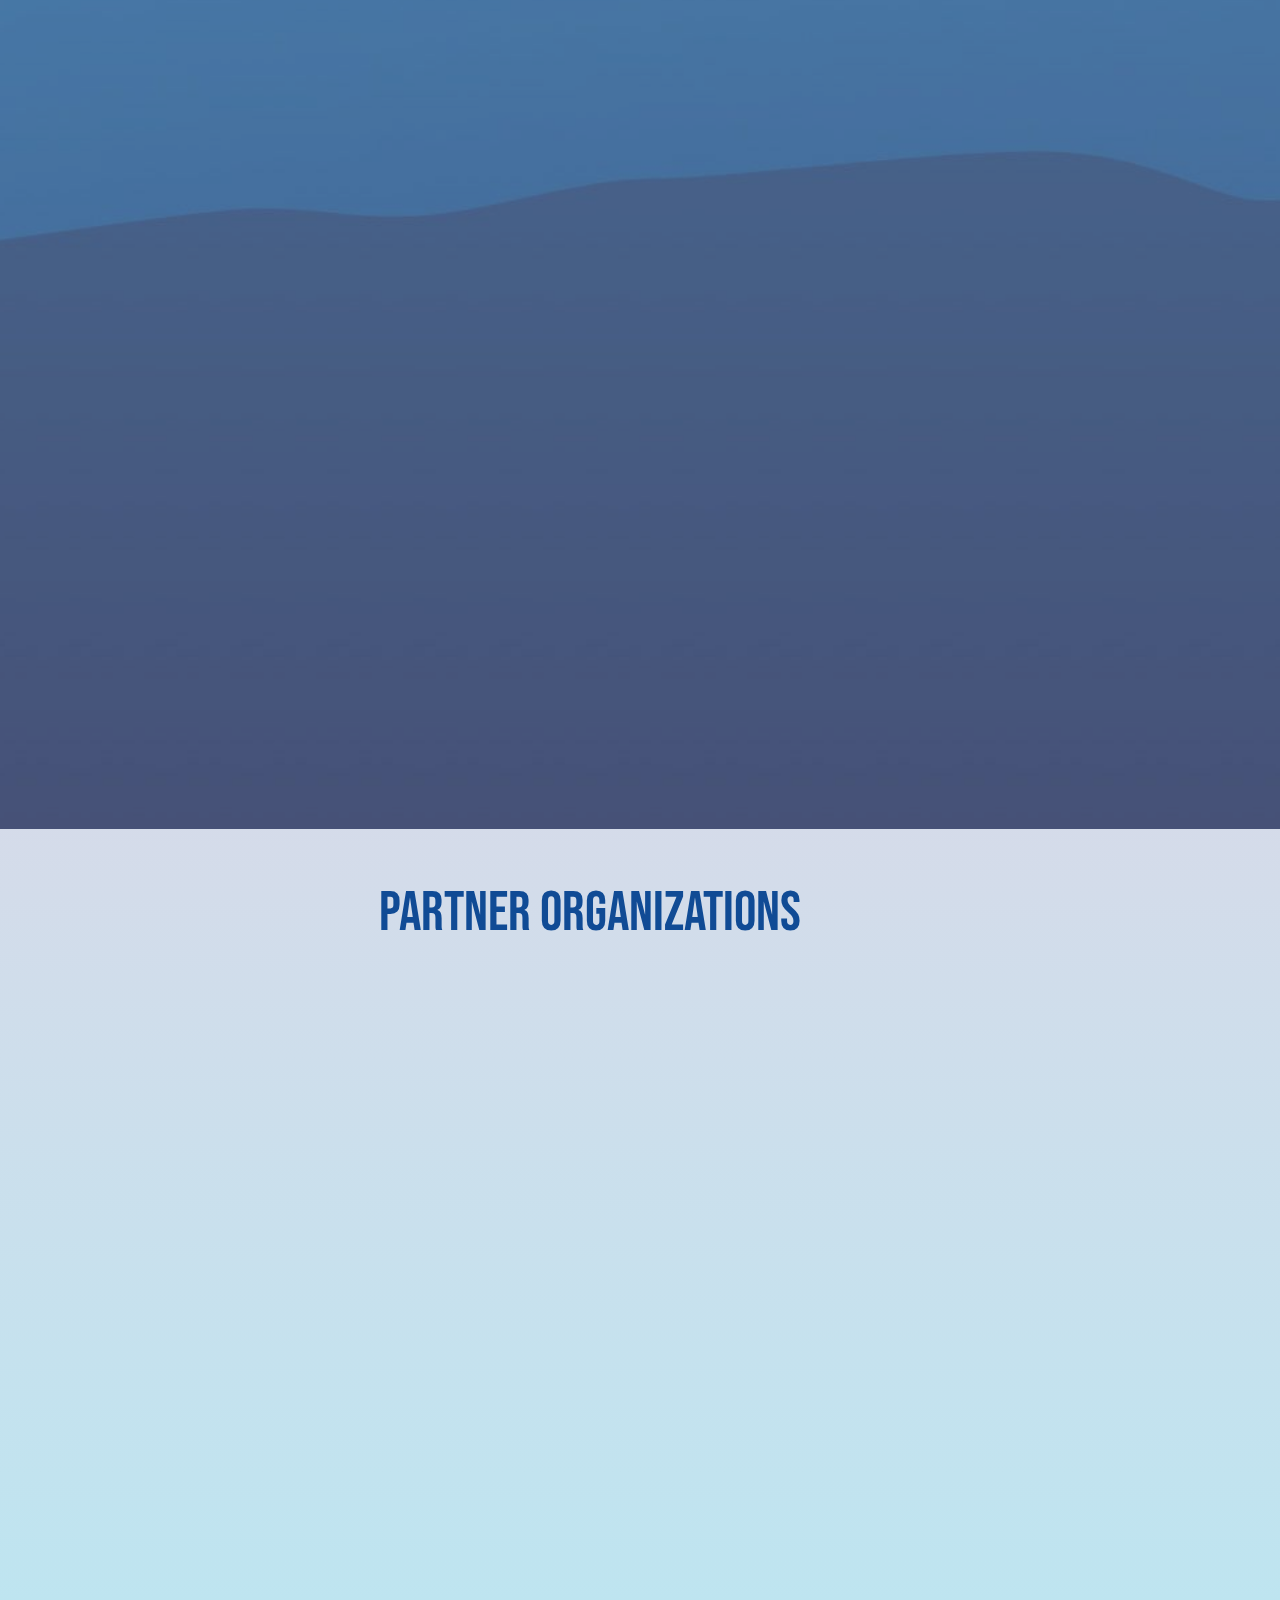
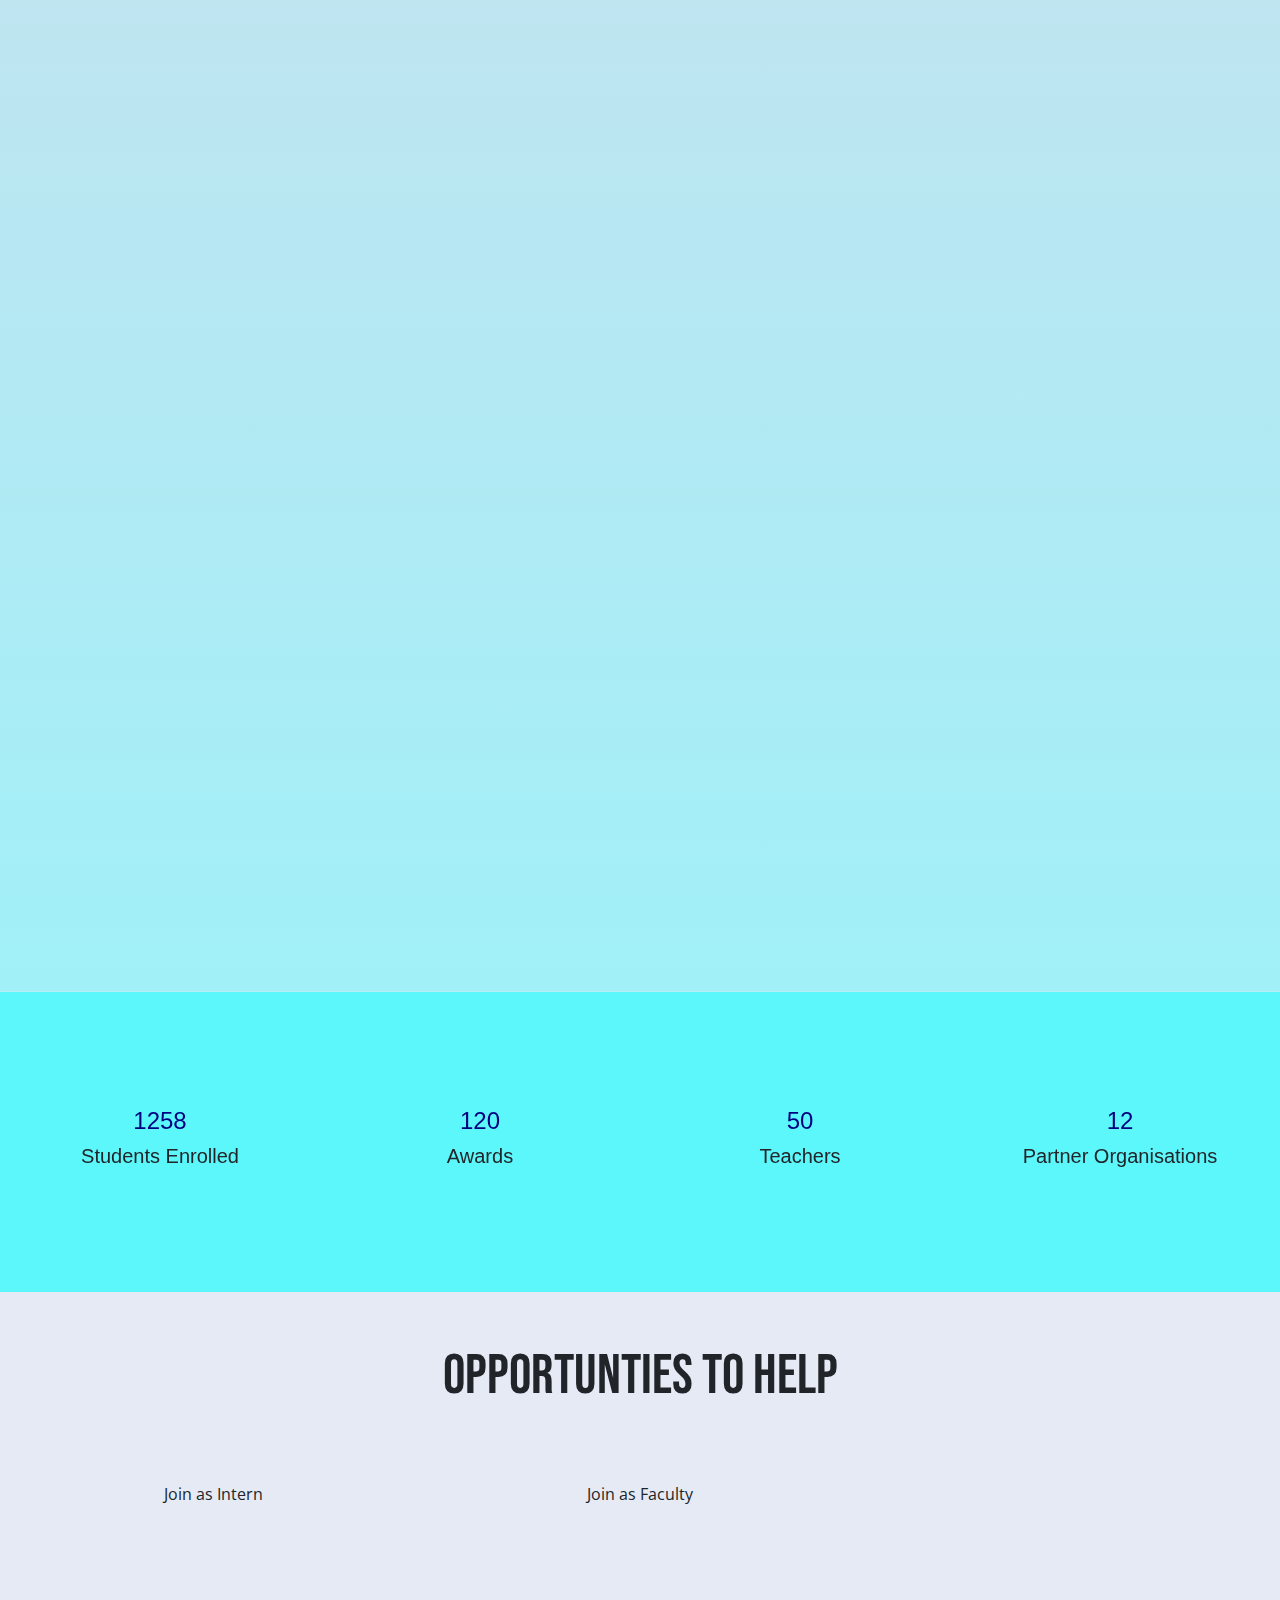
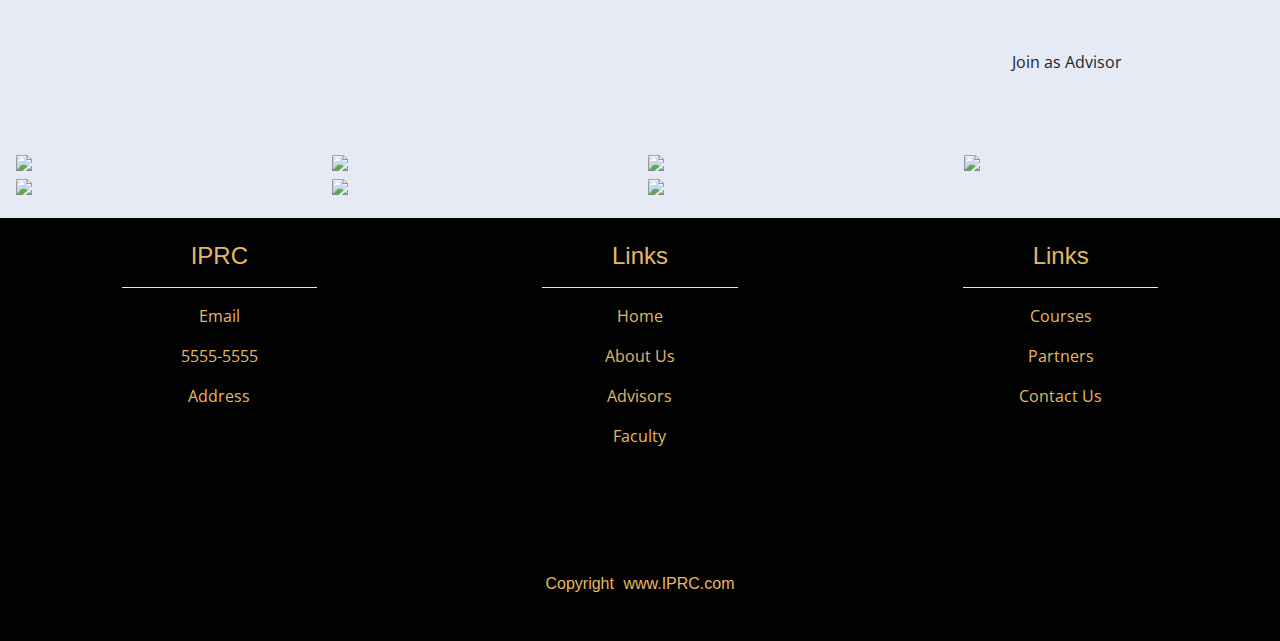
==== commit 2a270995: "Update index.html" ====
--- a/index.html
+++ b/index.html
@@ -141,16 +141,18 @@
 		</div>
 	</div>
 	<!-- About section -->
-	<hr id="about-us-page">
-	<span  style="margin-top: 15px;display: inline-block;"></span>
+	<span id="about-us-page"></span>
+	
 <div id="about-us"   class="container-fluid text-center">
+	
 		<div id="contact-bg"></div>
 		
 		<div class="row welcome text-center padding" >
 			
 			
 			<div  class="col-lg-6 padding align-self-center  nopadding-top">
-				<h1 class="display-4 py-2 pt-5" style="color: black;">Our Goals</h1>
+				<h1 class="display-4 py-2 pt-5" style="color: black;">Our Goals
+					<span style="margin-top: 15px;display: inline-block;"></span></h1>
 				<p id="about-us-info" style="color: white ;font-size:1.5em;" class="lead px-5">
 				  Lorem ipsum is typically a corrupted version of De finibus bonorum et malorum, a first-century BCE text by the Roman statesman and philosopher Cicero, with words altered, added, and removed to make it nonsensical, improper Latin.
 				  
@@ -261,7 +263,7 @@
 		</div>
 	
 </div>
-<hr>
+
 
 <hr id="workshop-page">
 	<span  style="margin-top: 15px;display: inline-block;"></span>
@@ -311,14 +313,17 @@
 
 		
 
-<hr id="faculty-page">
-<span  style="margin-top: 15px;display: inline-block;"></span>
+<span id="faculty-page"></span>
+
 <div class="container-fluid text-center padding" style="position: relative; padding: 0;" id="faculty">
 	<div id="faculty-bg"></div>
+	<span  style="margin-top: 20px;display: inline-block;"></span>
 	<div id="color-overlay-faculty"></div>
 	<div class="row padding text-center" >
+		
 		<div class="col-lg-12 align-self-center " style="border-right:1px solid lightgray ;">
 			<h1 class="display-4 pt-4">Our Faculty</h1>
+			
 			<p class="lead px-5 pt-2" style="font-size: 1.5em;">
 				Lorem ipsum is typically a corrupted version of De finibus bonorum et malorum, a first-century BCE text by the Roman statesman and philosopher Cicero, with words altered, added, and removed to make it nonsensical, improper Latin.
 				
@@ -453,11 +458,12 @@
 	
 
 	</div> -->
-	<hr id="partner-page">
-	<span  style="margin-top: 15px;display: inline-block;"></span>
+	<span id="partner-page"></span>
+	
 	<div class="container-fluid text-center"  id="Partner-Organizations">
 		<div id="partner-org-bg"></div>
-		<span  style="margin-top: 10px;display: inline-block;"></span>
+		<span  style="margin-top: 20px;display: inline-block;"></span>
+		
    
 		<div id="partner" class="row welcome text-center">
 			<div class="col-12">
@@ -546,10 +552,11 @@
 			<div class="overlay container-fluid"></div>
 		</div>
 	</div>
-	<hr id="Help-page">
-	<span  style="margin-top: 15px;display: inline-block;"></span>	
+	<span id="Help-page"></span>
+	
 <div class="container-fluid " id="Help">
 	<div class="heading text-center pt-4">
+		<span  style="margin-top: 20px;display: inline-block;"></span>	
 		<h1 class="display-4">Opportunties to help</h1>
 	</div>
 	<div class="row padding text-center">
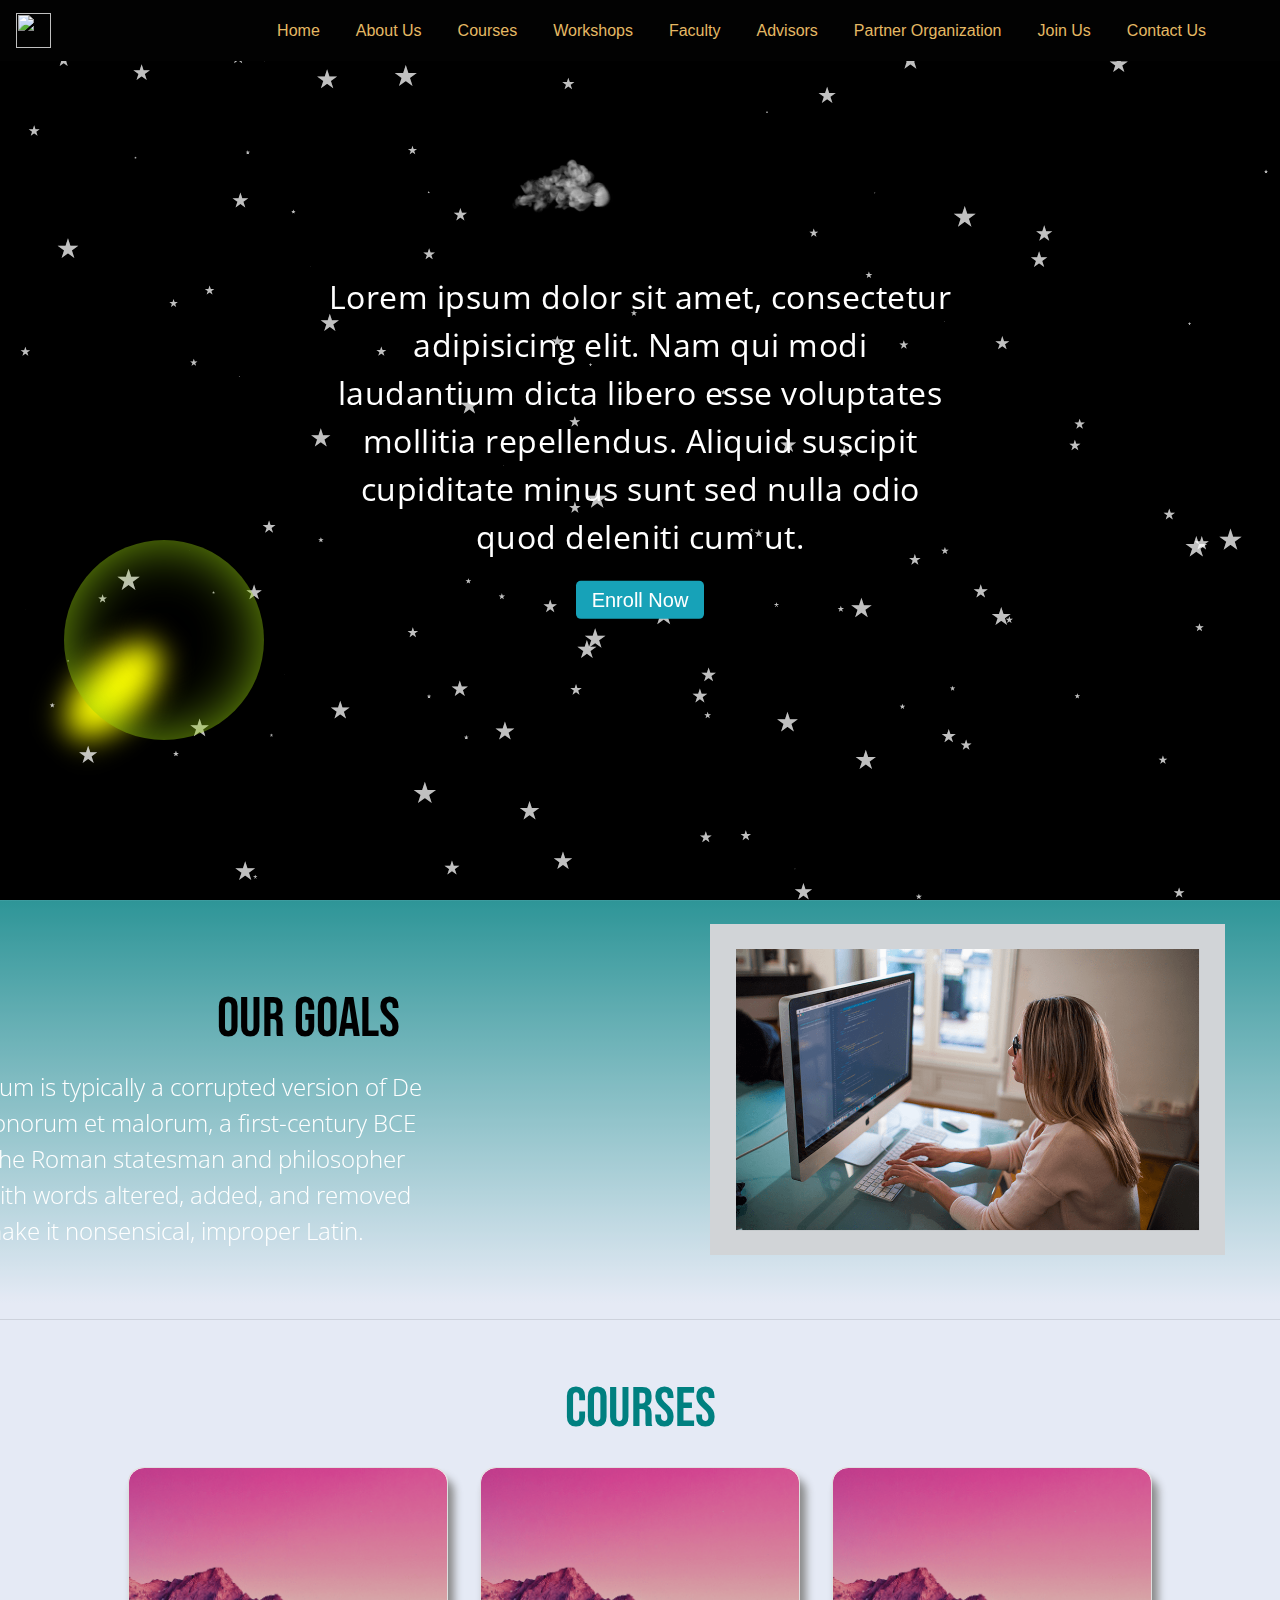
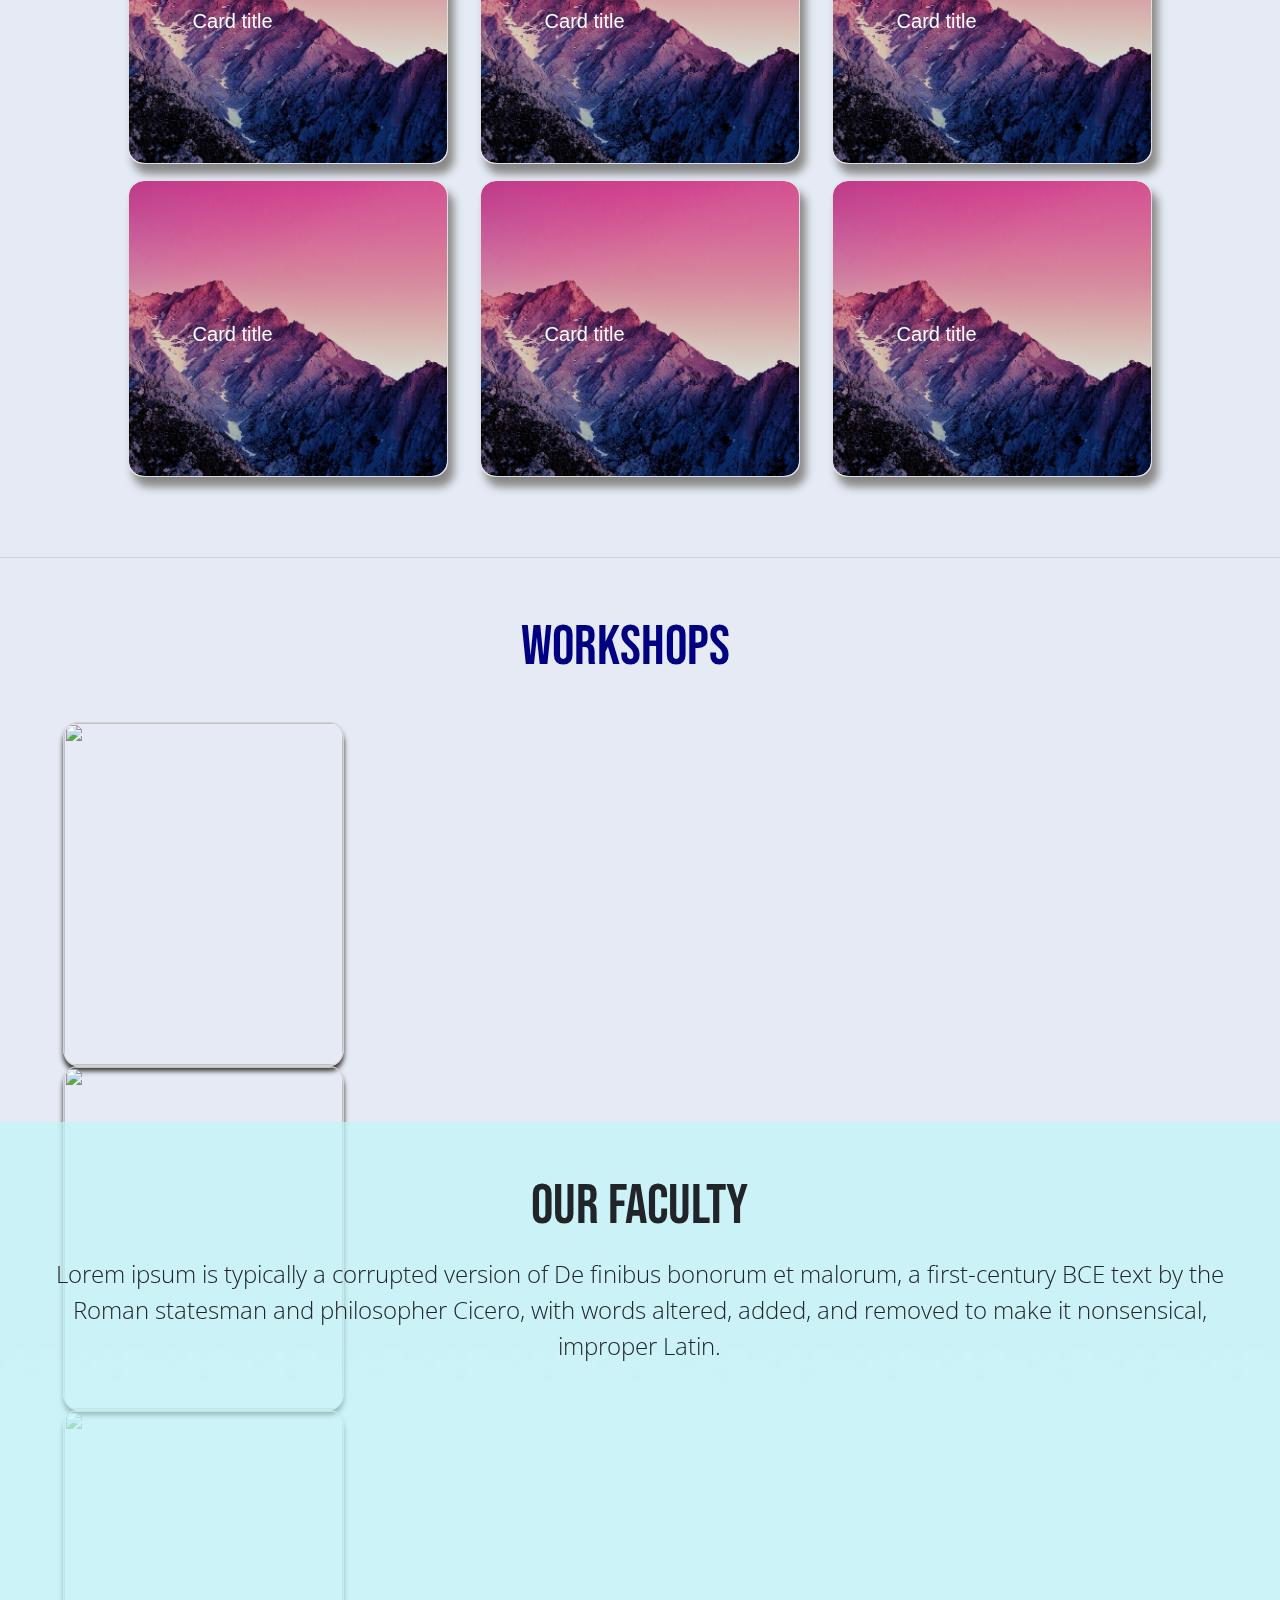
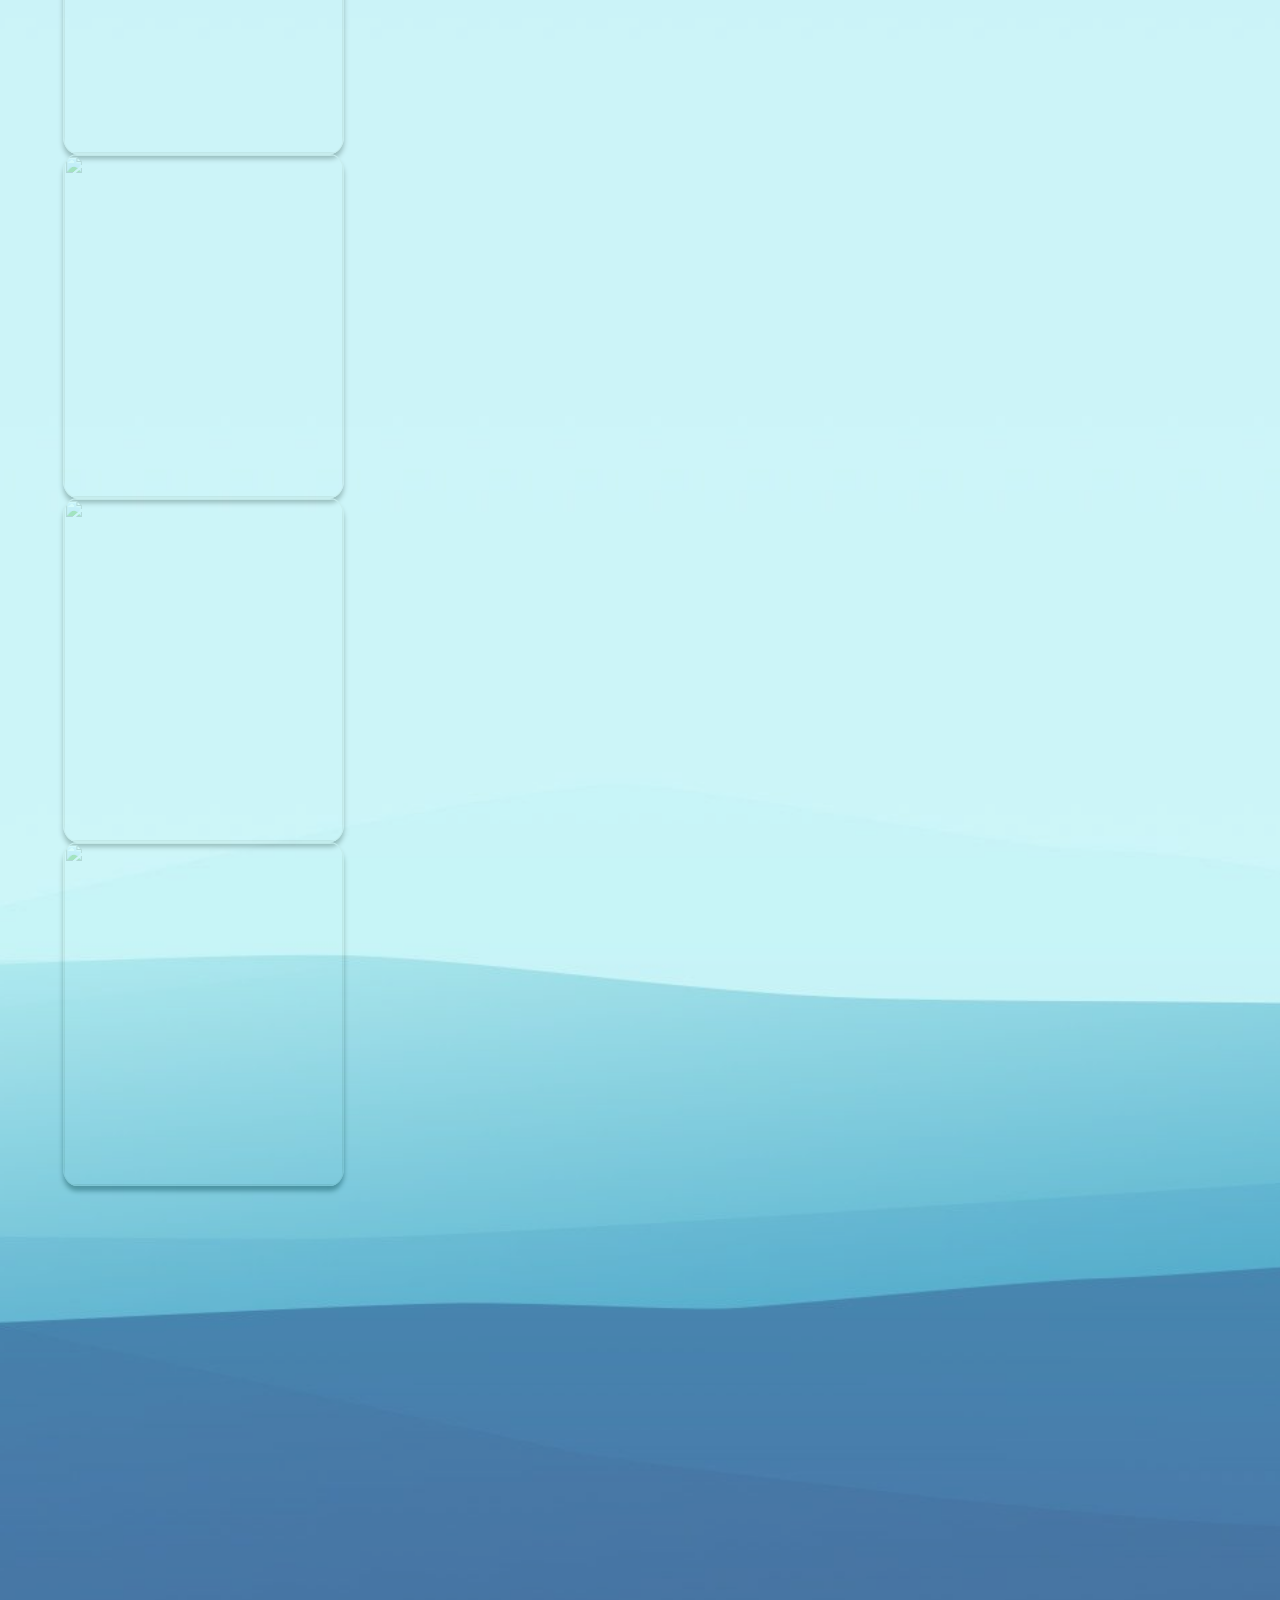
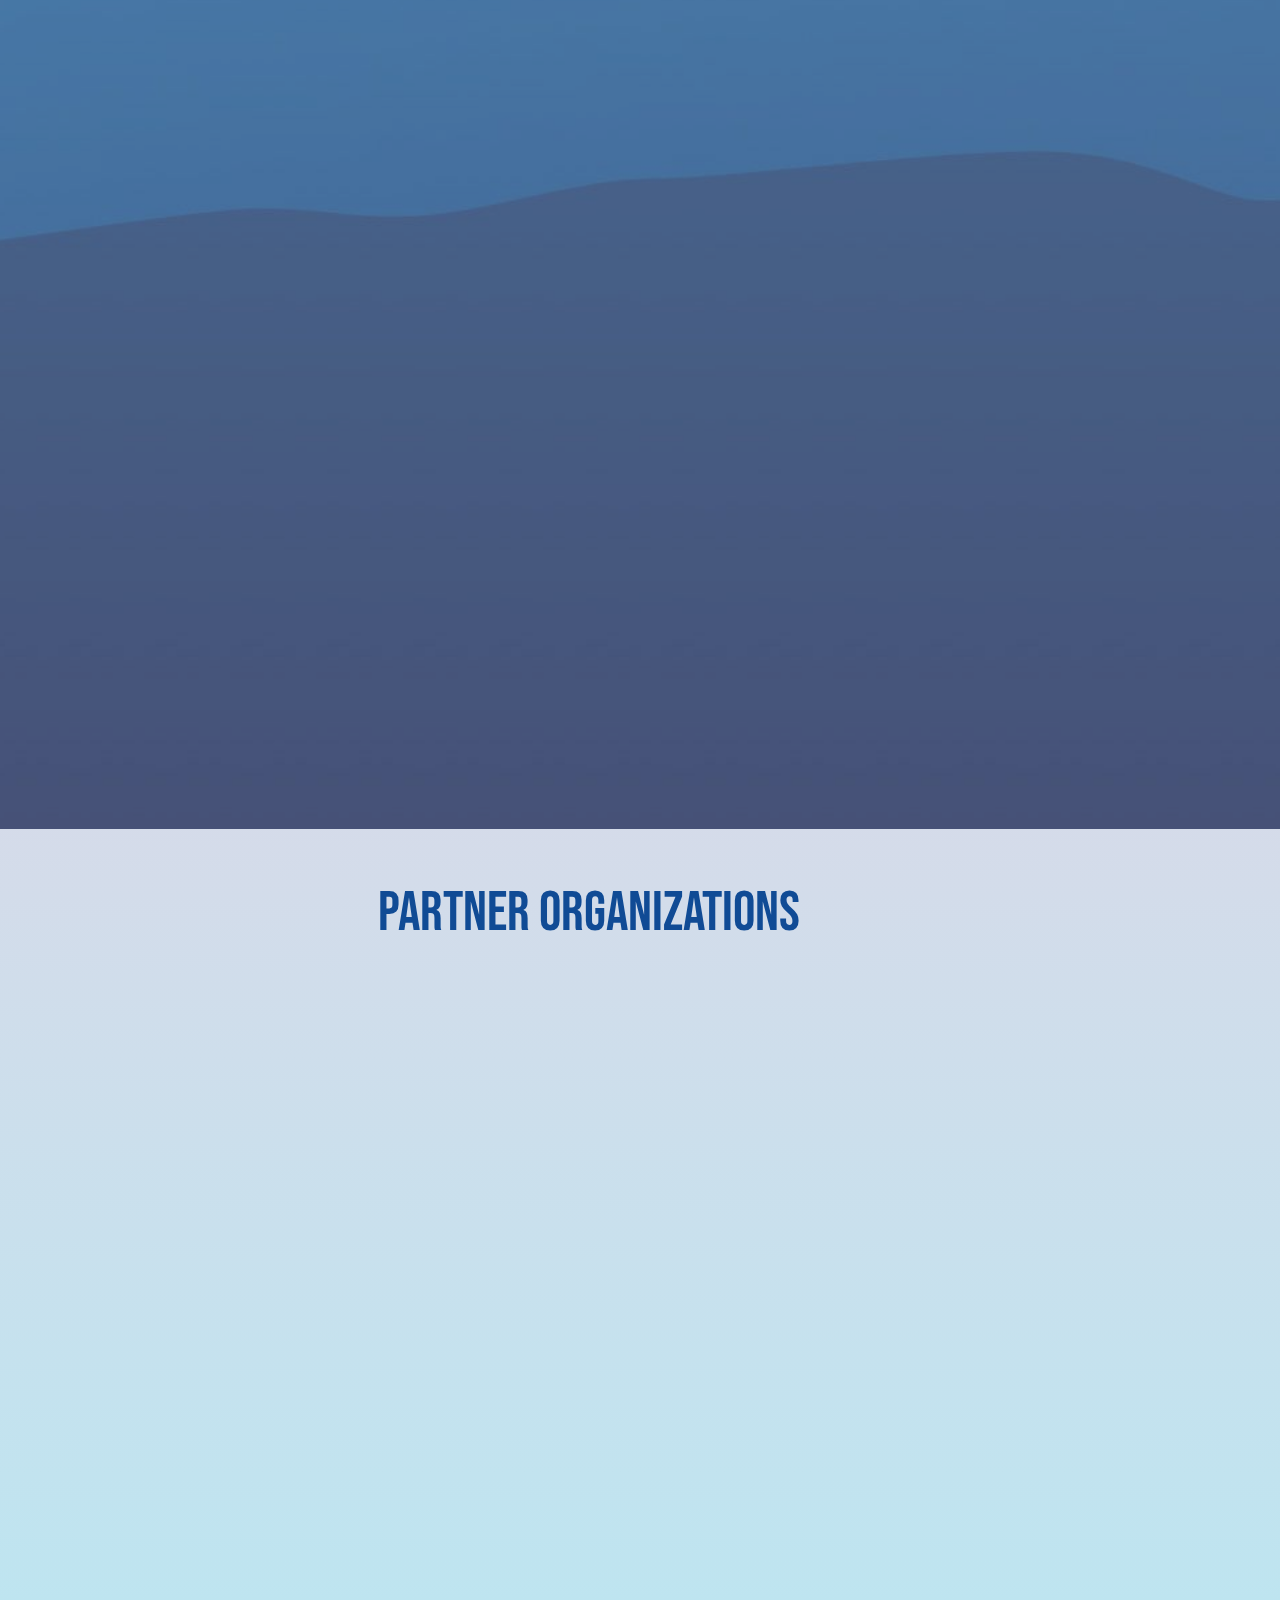
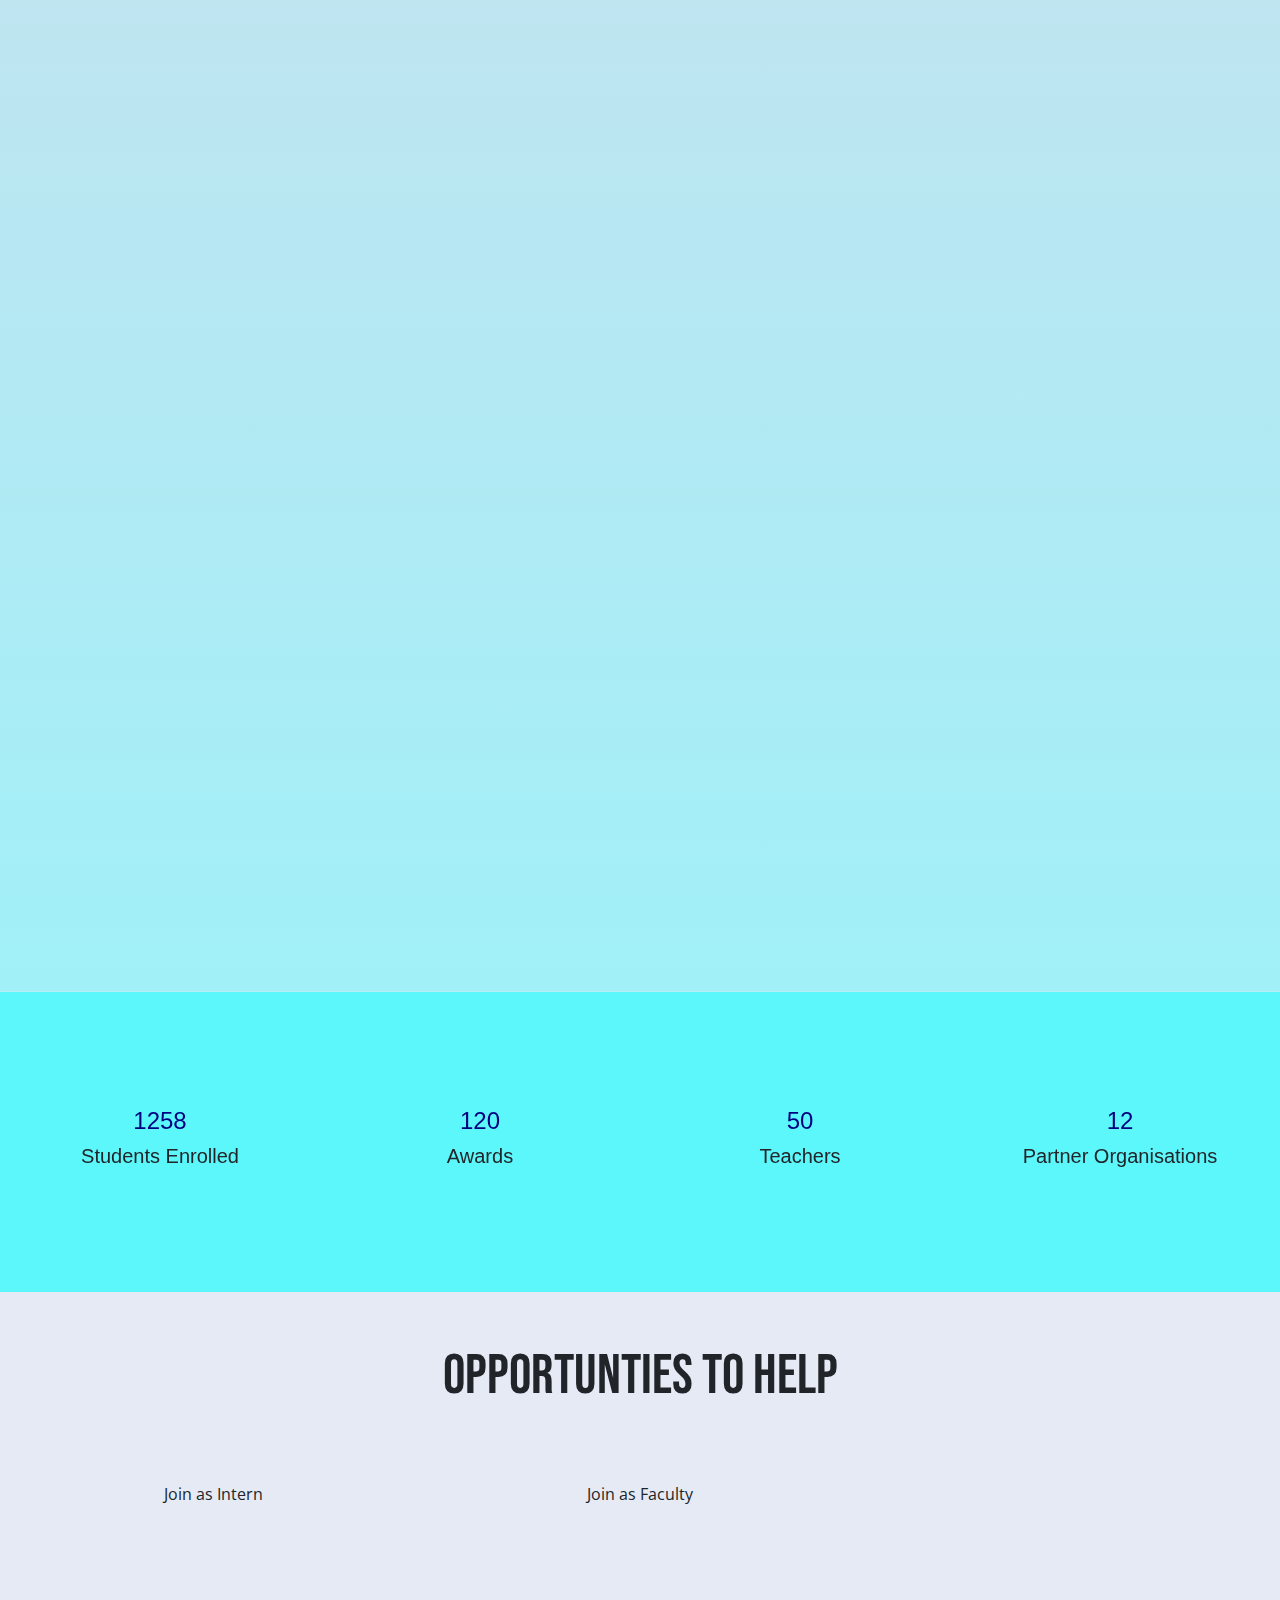
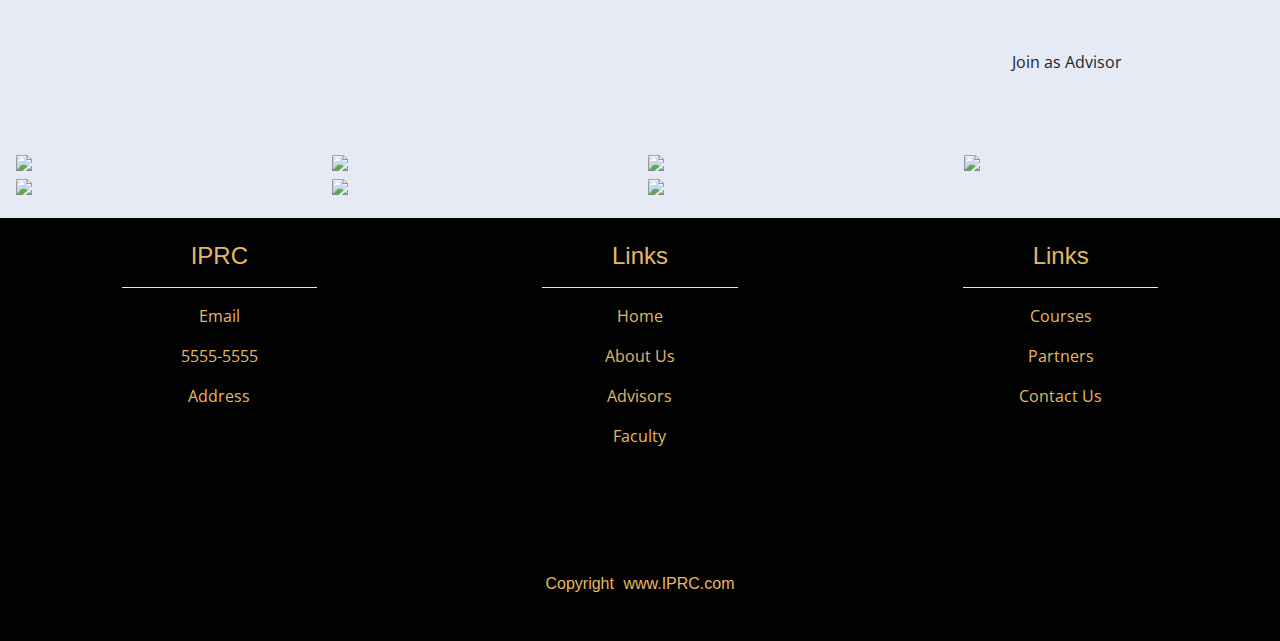
==== commit 8fae8406: "Update index.html" ====
--- a/index.html
+++ b/index.html
@@ -959,6 +959,9 @@
 	document.body.scrollTop = 0;
 	document.documentElement.scrollTop = 0;
 }
+$('.navbar-nav>li>a').on('click', function(){
+    $('.navbar-collapse').collapse('hide');
+});
 	
 	
 </script>
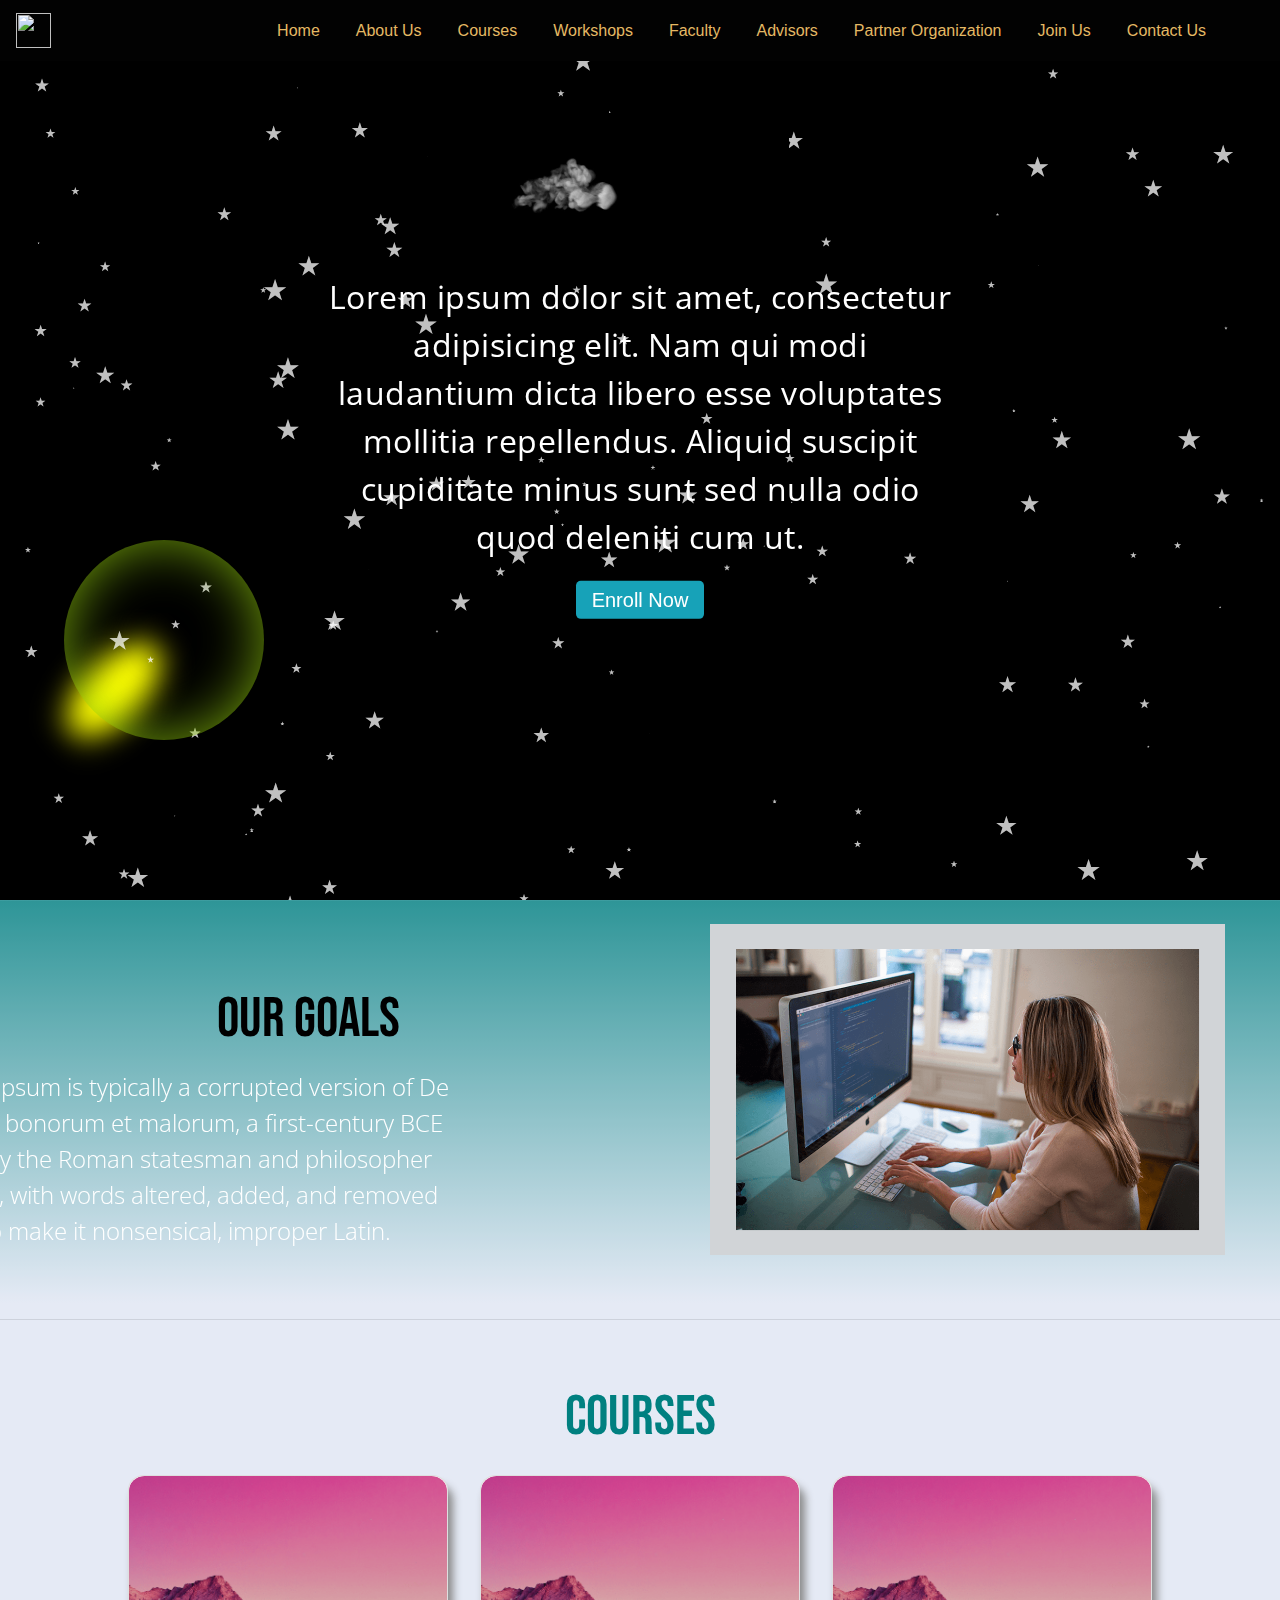
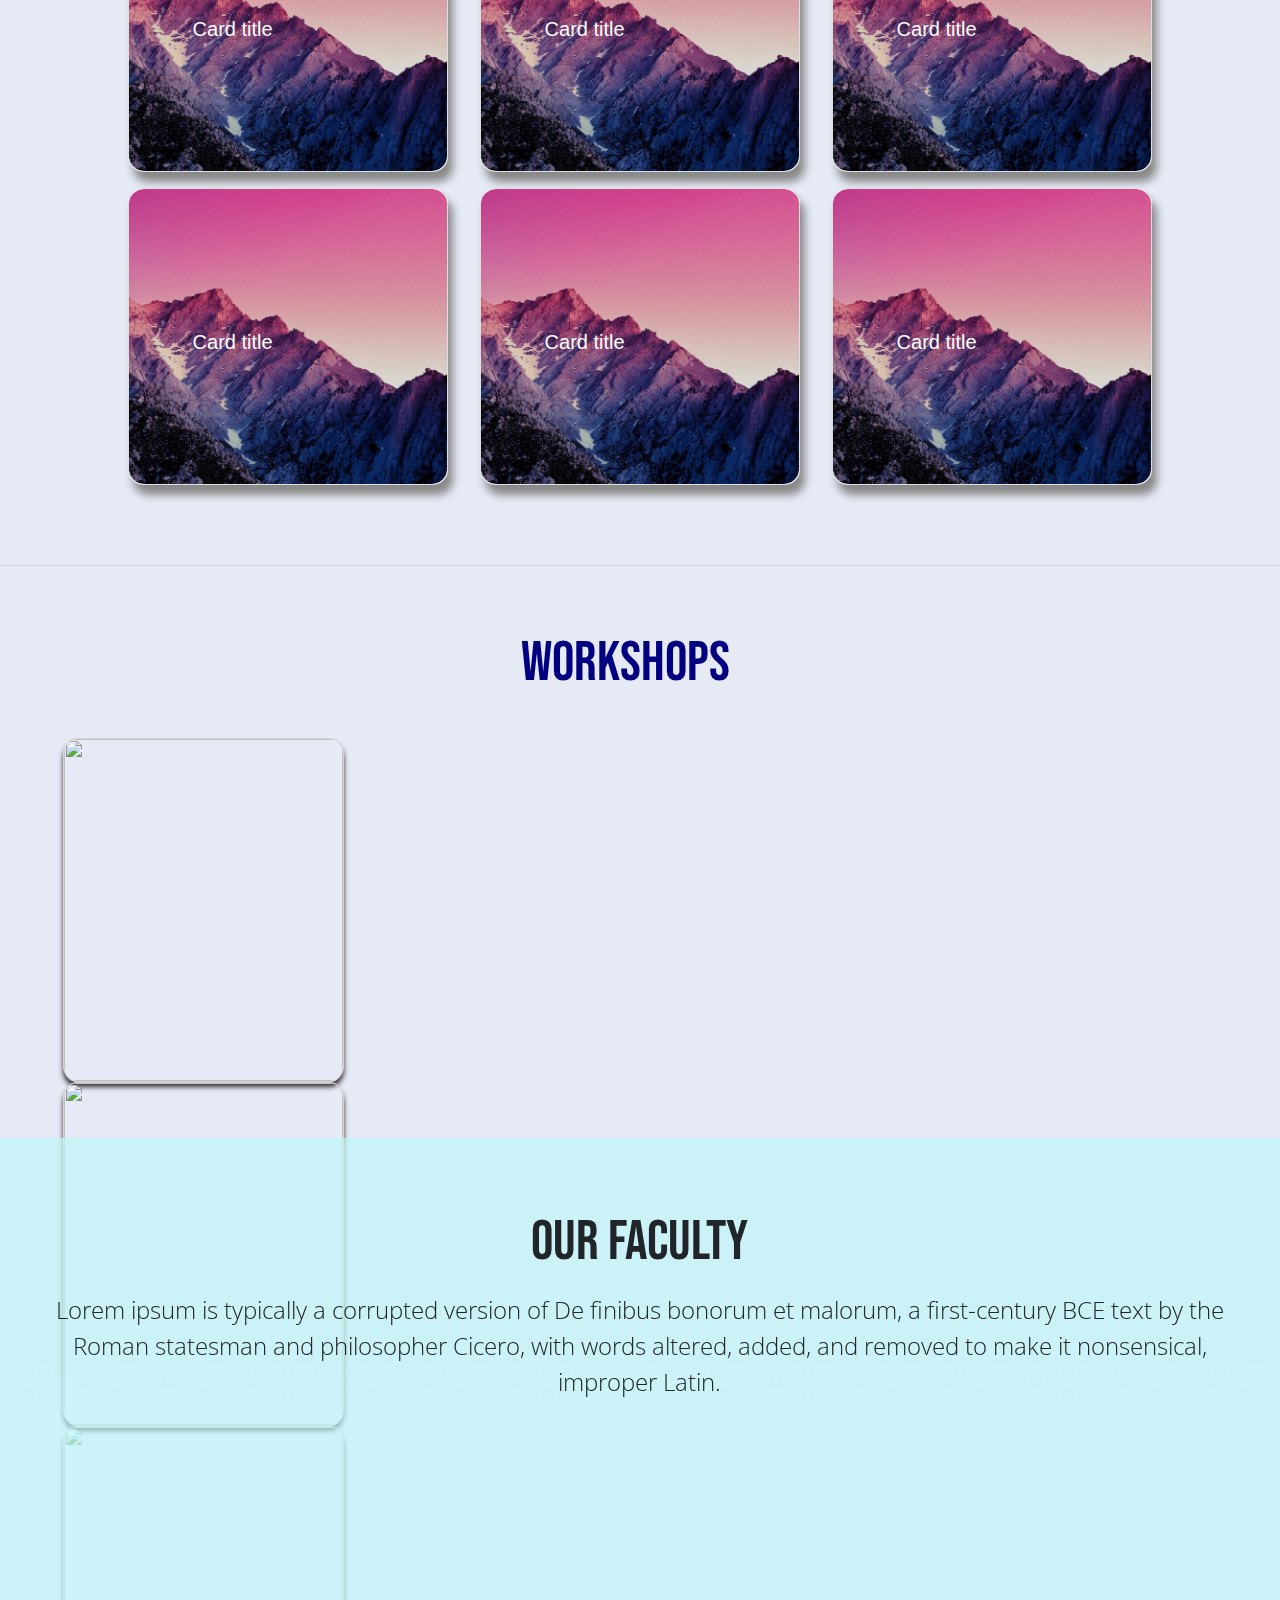
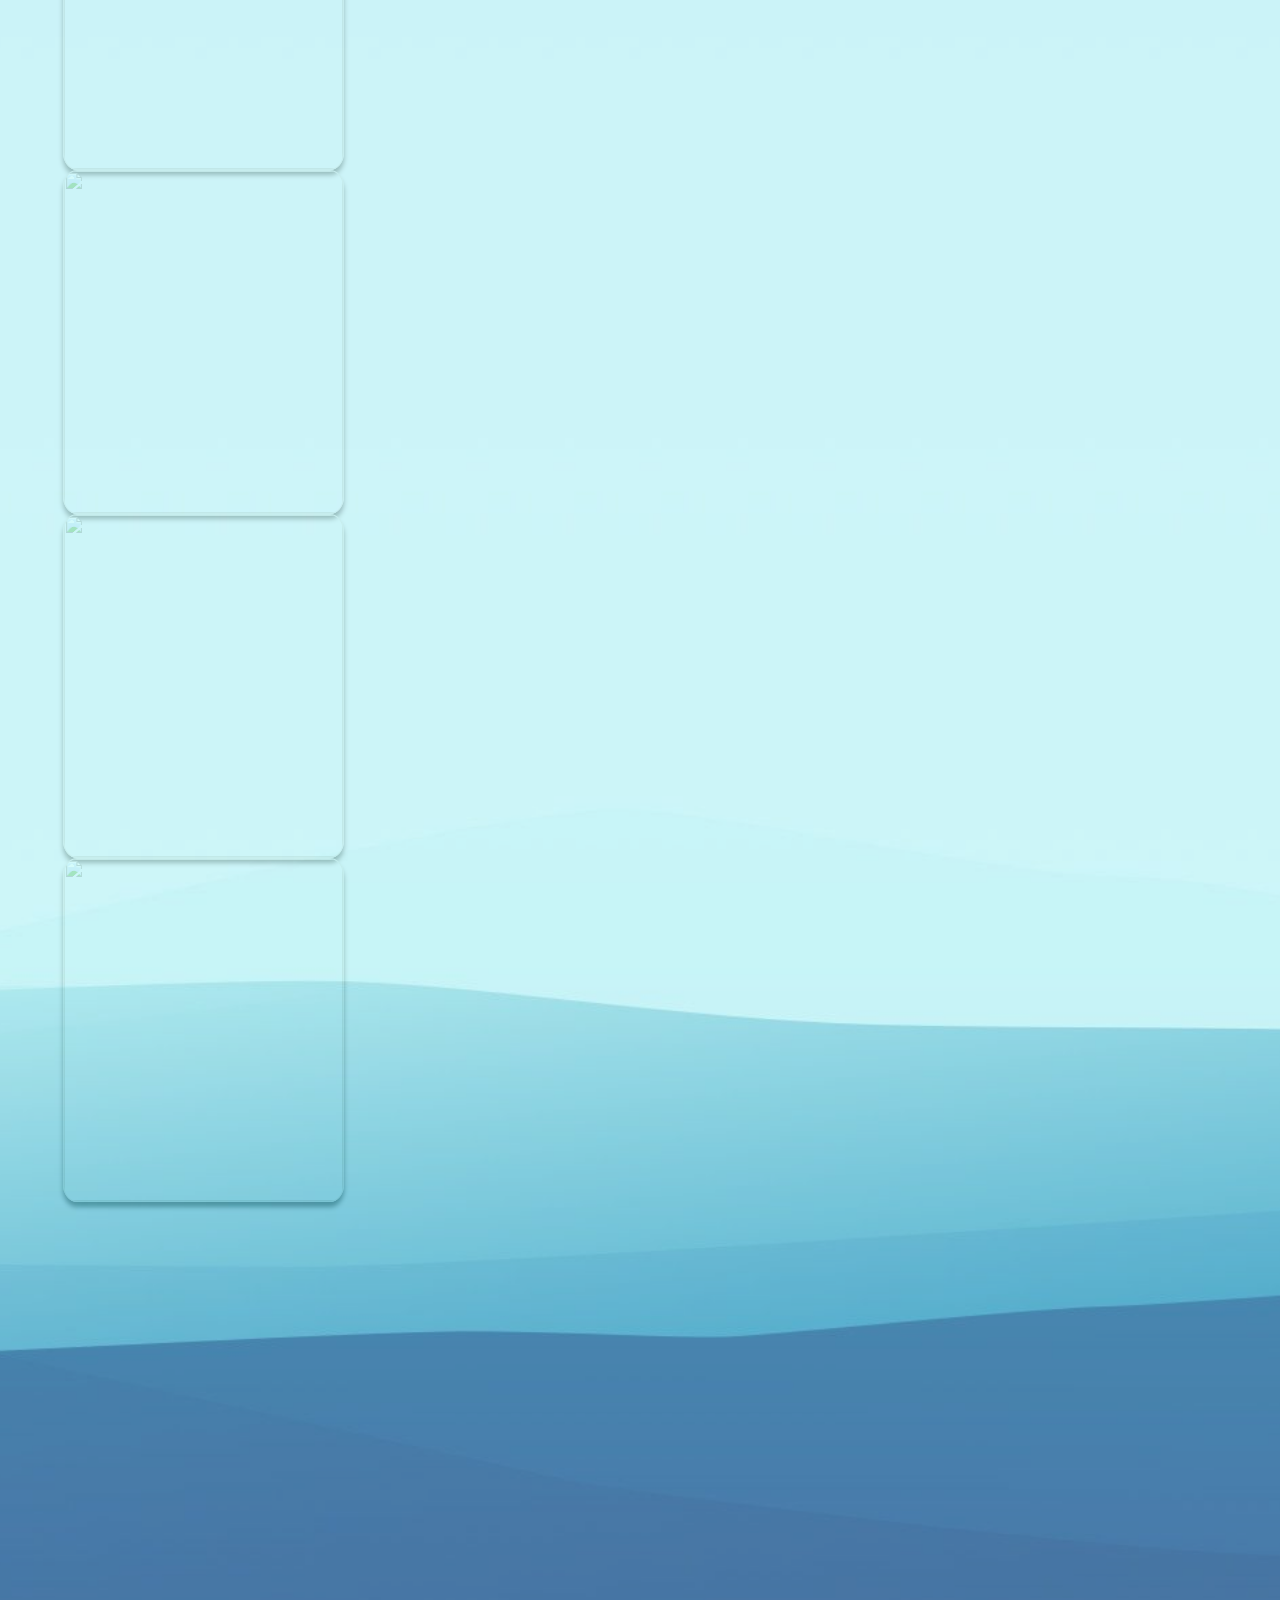
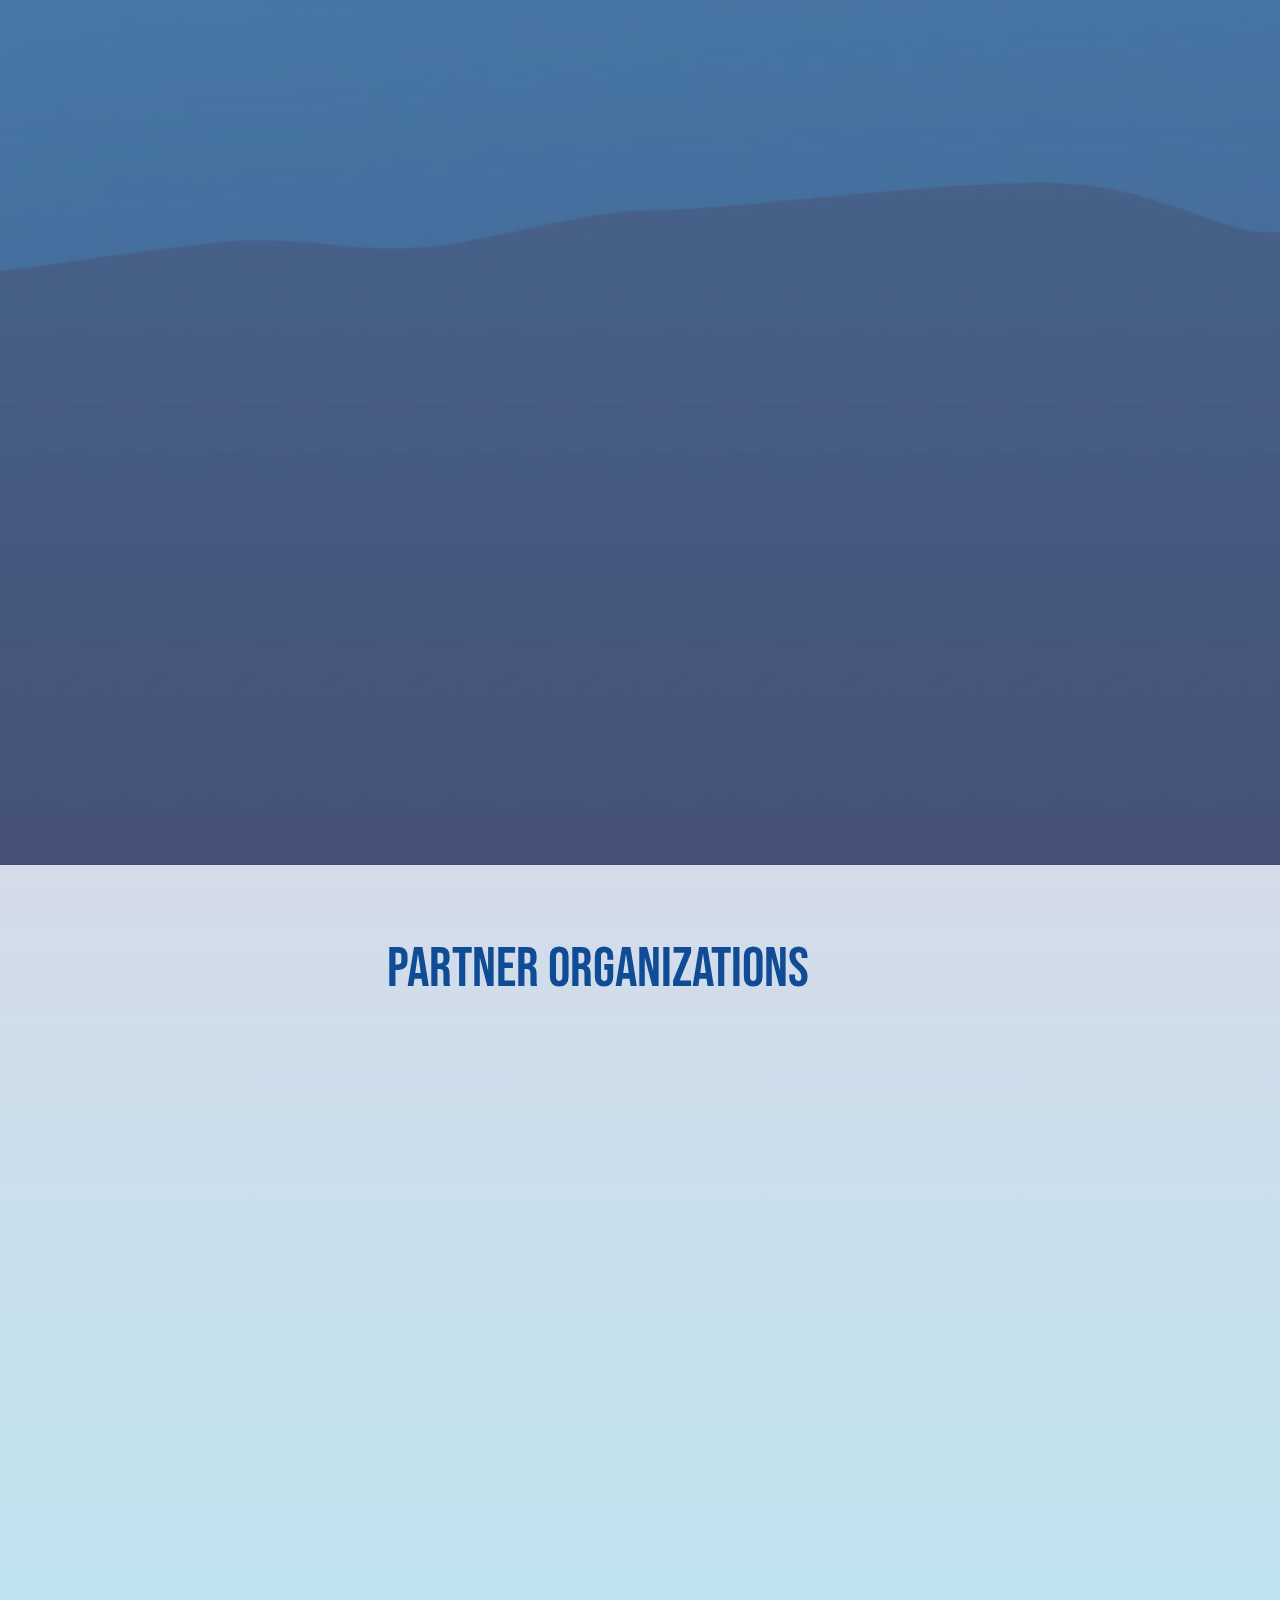
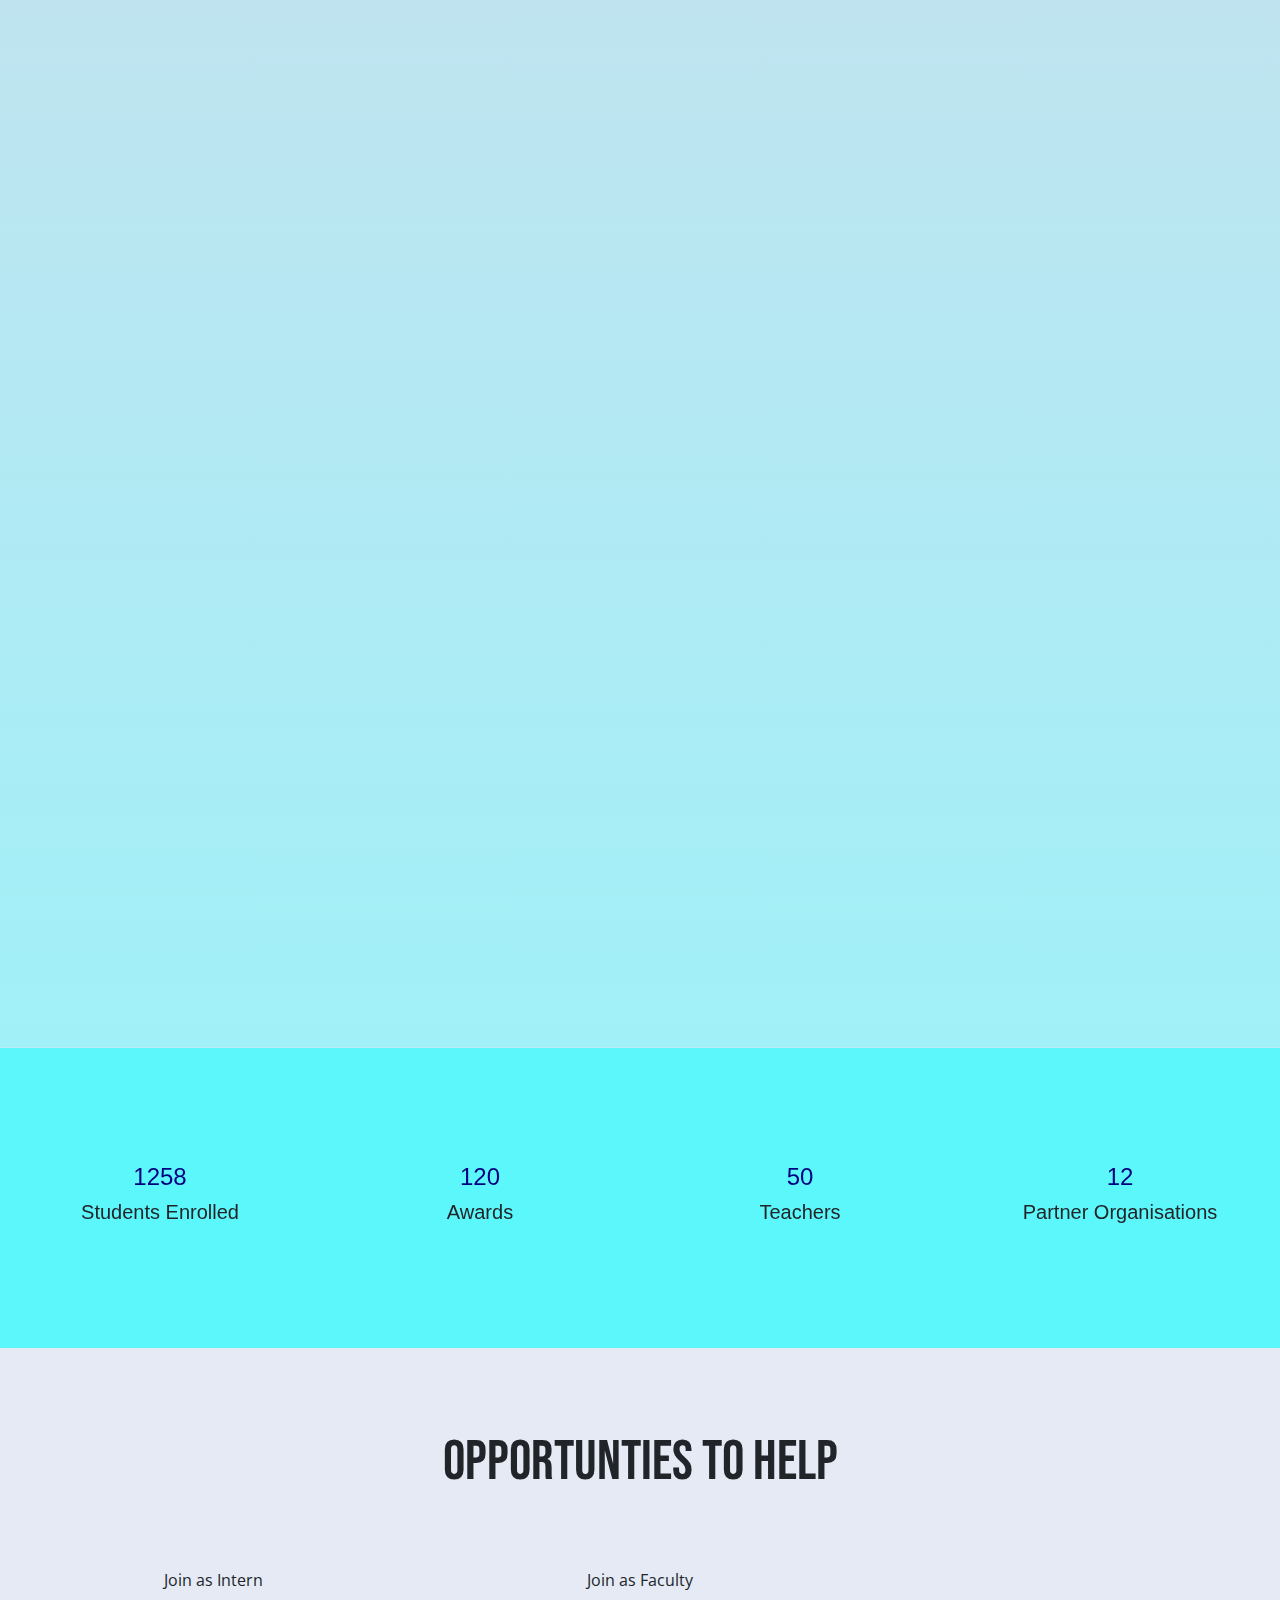
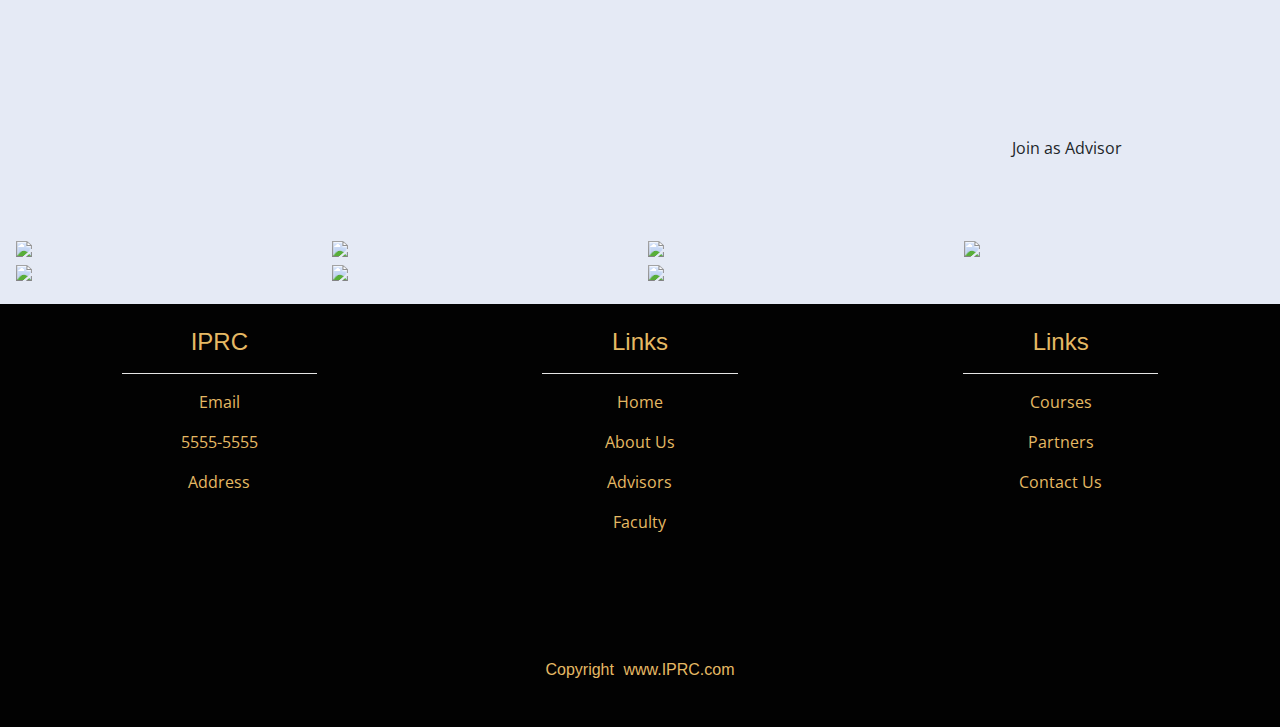
==== commit d829e69e: "Update index.html" ====
--- a/index.html
+++ b/index.html
@@ -169,7 +169,7 @@
 	</div>		
 
   <hr id="courses-page">
-	<span  style="margin-top: 15px;display: inline-block;"></span>
+<span  style="margin-top: 25px;display: inline-block;"></span>
  <div class="container-fluid text-center " id="courses">
 	
 	<span ></span>
@@ -266,9 +266,11 @@
 
 
 <hr id="workshop-page">
-	<span  style="margin-top: 15px;display: inline-block;"></span>
+<span  style="margin-top: 25px;display: inline-block;"></span>
+	
 <div  class="container-fluid row justify-content-center text-center mb-5">
 	<h1 class="display-4 text-center py-3 col-lg-12" style="color: navy;">Workshops</h1> 
+	
 		<div class="container col-lg-12 row mt-2 px-5 justify-content-between mobile-swipper" style=" width: 100%;">
 		<div class="swiper-container swiper-container-workshop col-lg-10 d-flex py-2">
 			<div class="swiper-wrapper">
@@ -317,7 +319,7 @@
 
 <div class="container-fluid text-center padding" style="position: relative; padding: 0;" id="faculty">
 	<div id="faculty-bg"></div>
-	<span  style="margin-top: 20px;display: inline-block;"></span>
+	<span  style="margin-top: 40px;display: inline-block;"></span>
 	<div id="color-overlay-faculty"></div>
 	<div class="row padding text-center" >
 		
@@ -462,7 +464,7 @@
 	
 	<div class="container-fluid text-center"  id="Partner-Organizations">
 		<div id="partner-org-bg"></div>
-		<span  style="margin-top: 20px;display: inline-block;"></span>
+		<span  style="margin-top: 40px;display: inline-block;"></span>
 		
    
 		<div id="partner" class="row welcome text-center">
@@ -556,7 +558,7 @@
 	
 <div class="container-fluid " id="Help">
 	<div class="heading text-center pt-4">
-		<span  style="margin-top: 20px;display: inline-block;"></span>	
+		<span  style="margin-top: 50px;display: inline-block;"></span>	
 		<h1 class="display-4">Opportunties to help</h1>
 	</div>
 	<div class="row padding text-center">
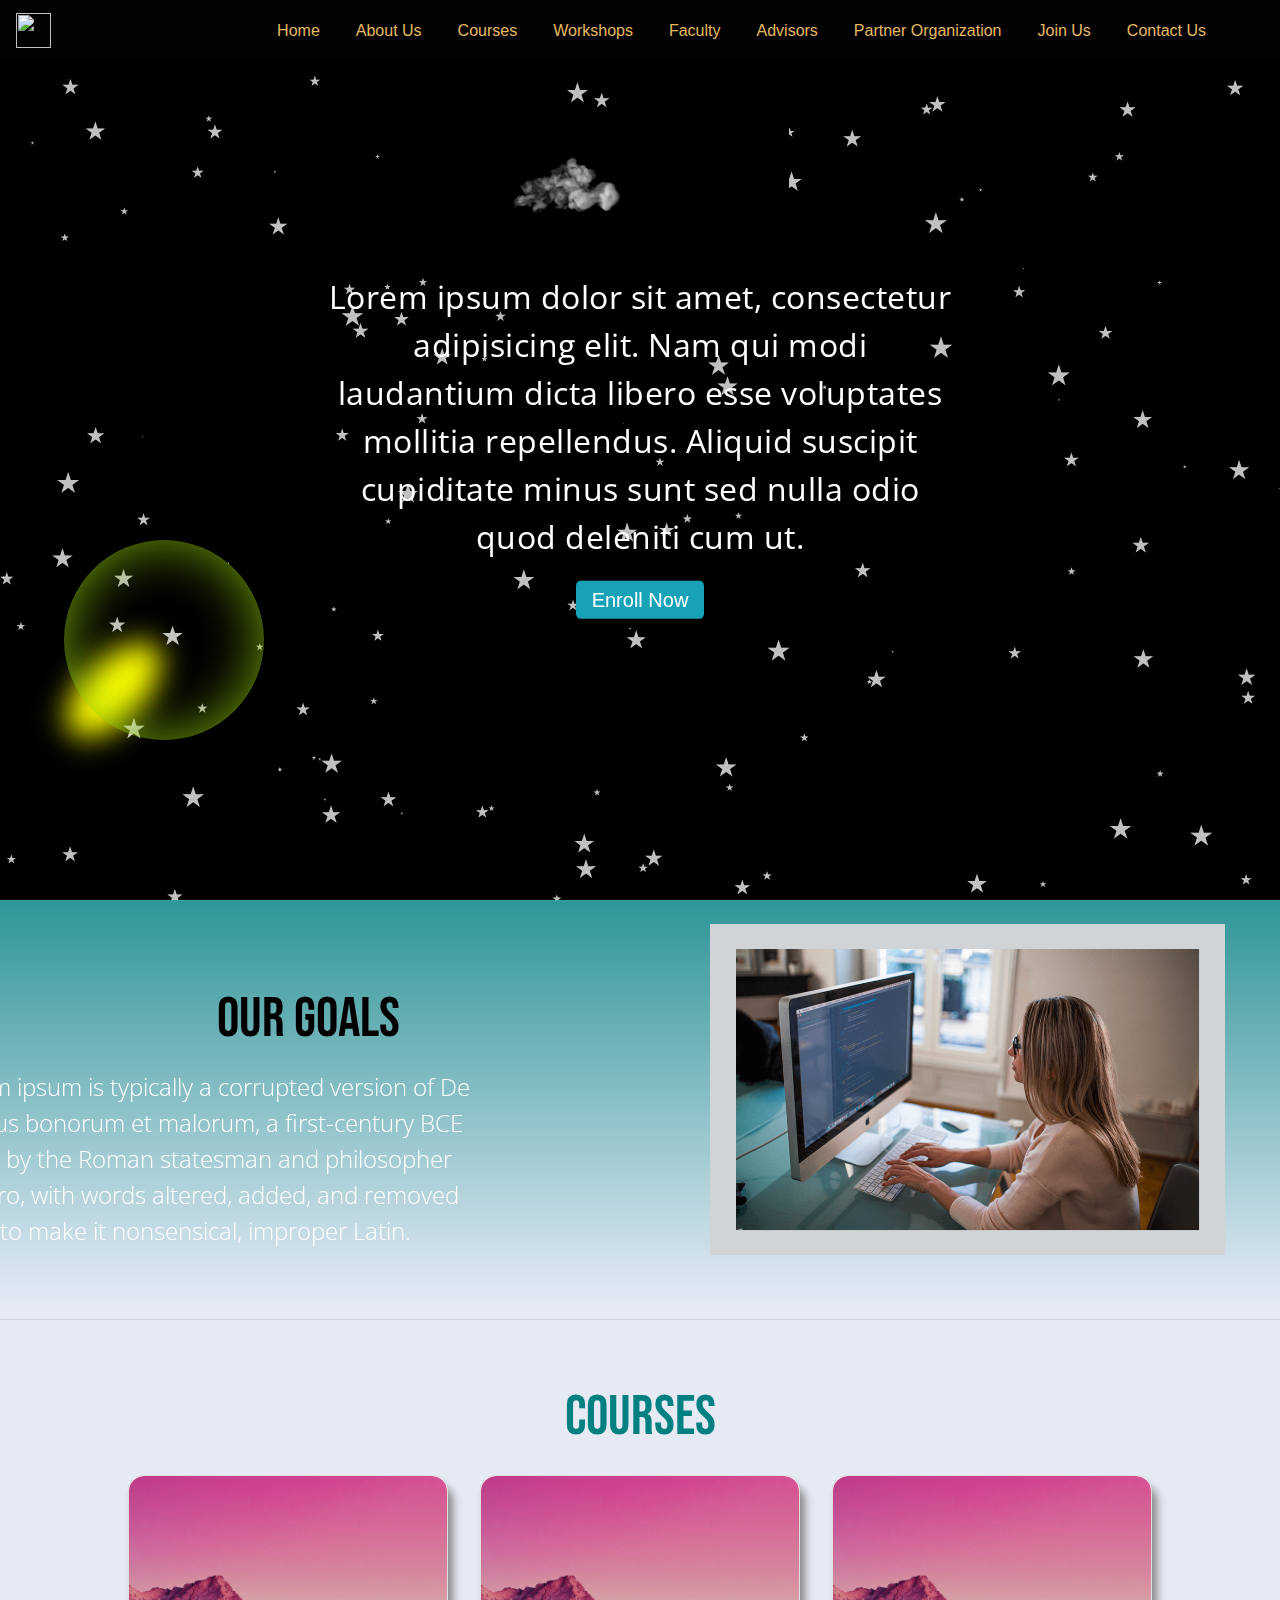
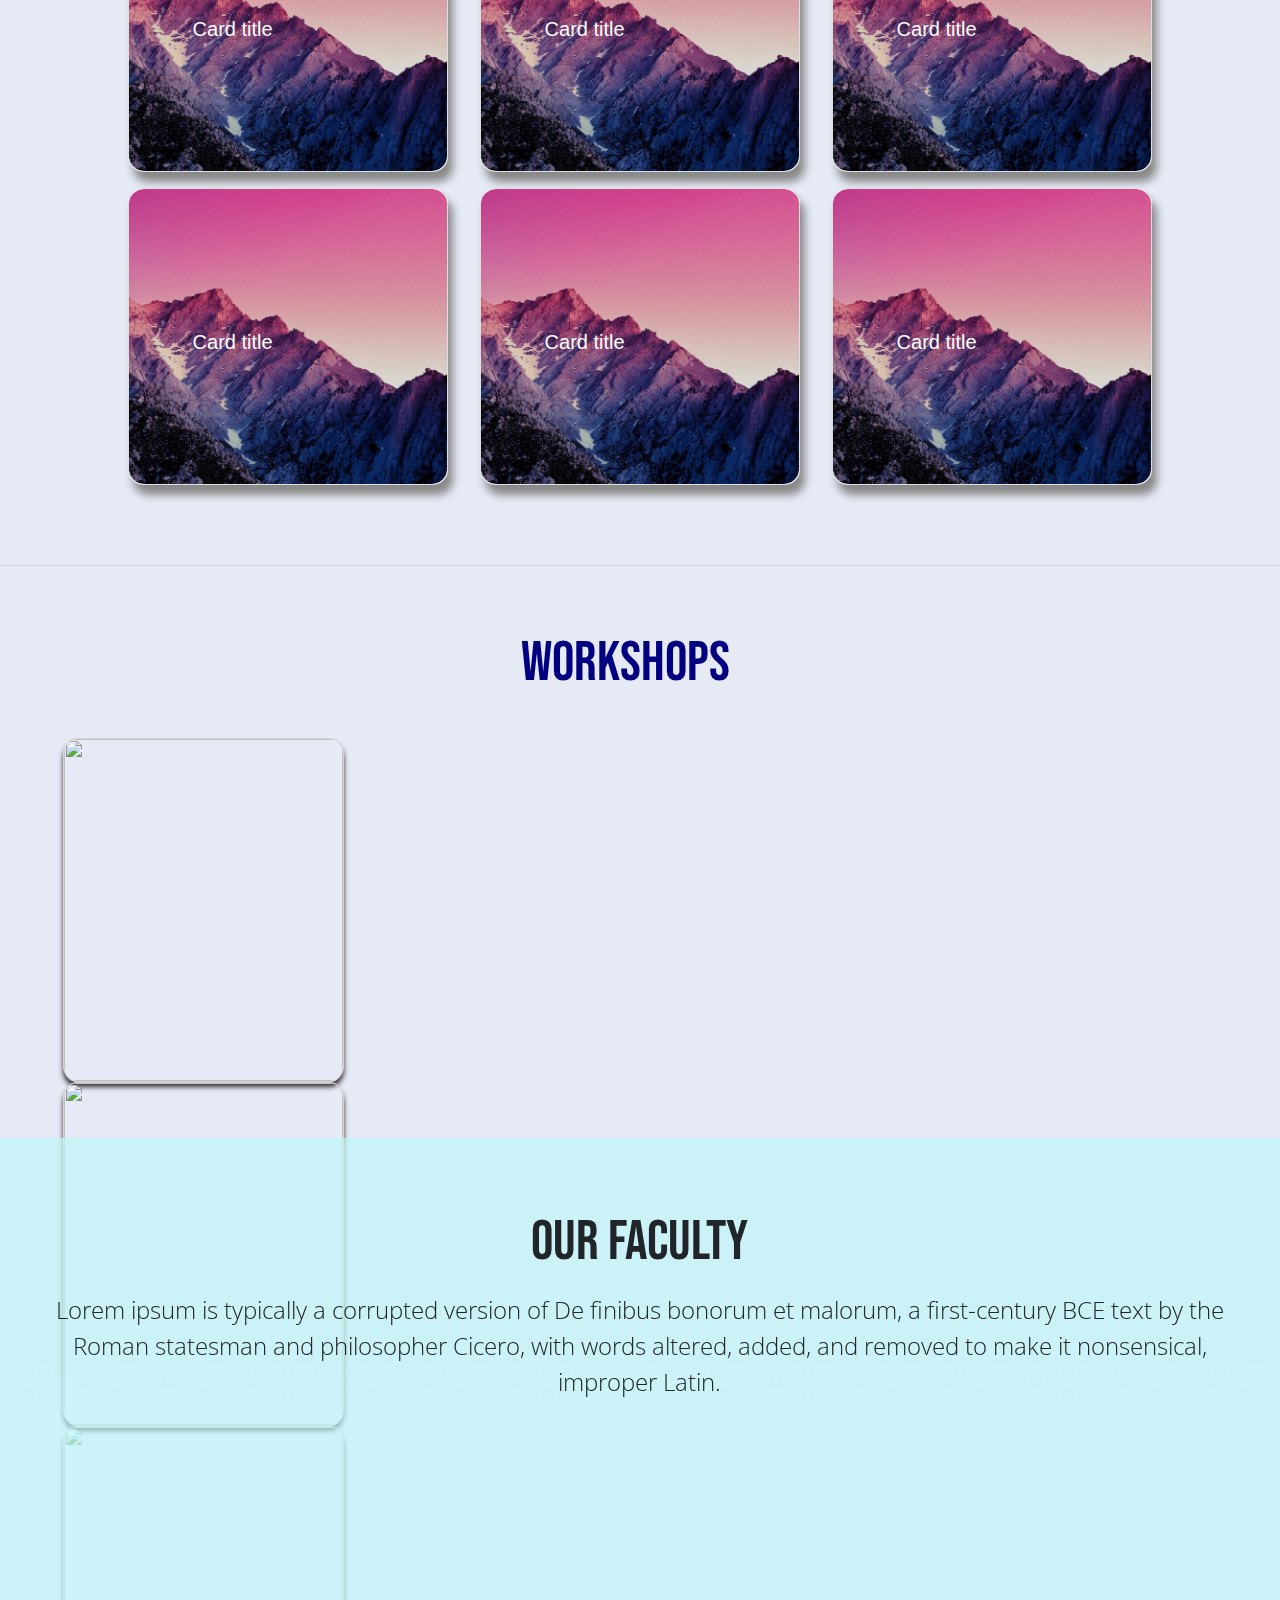
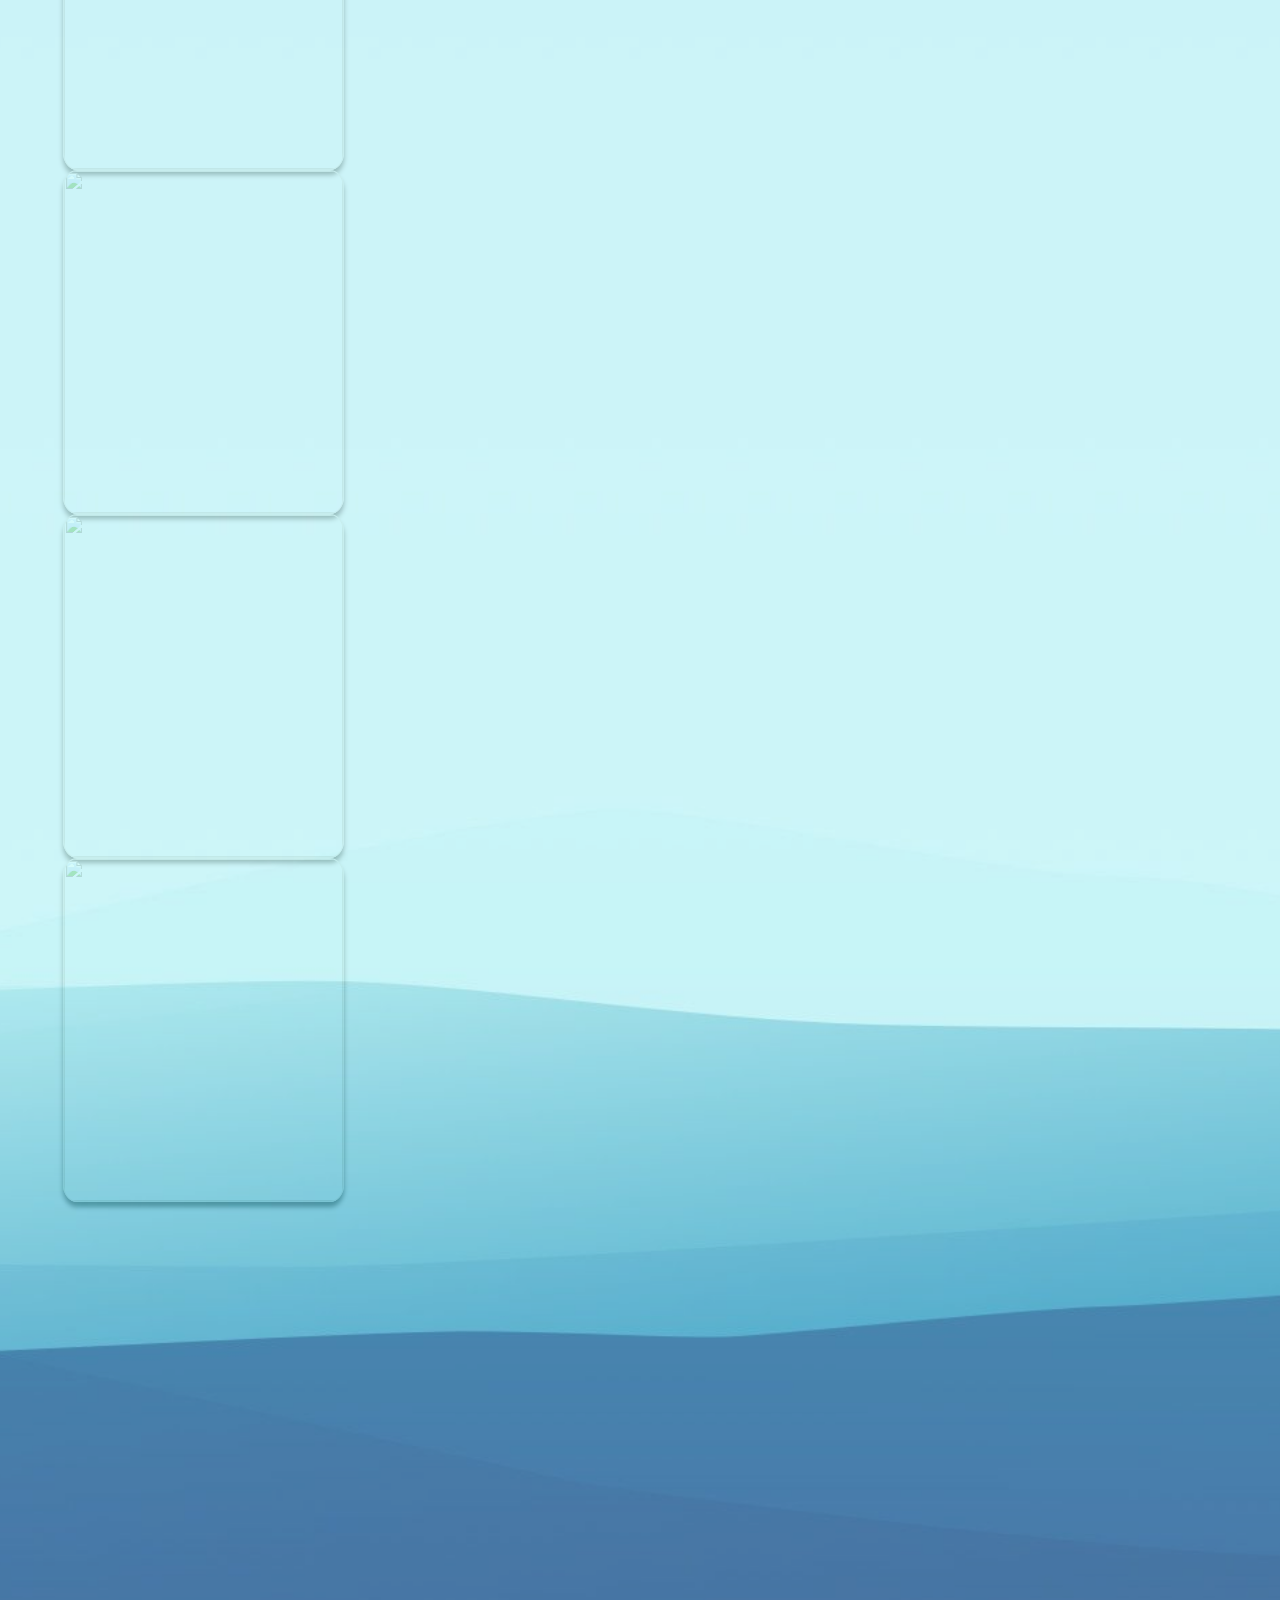
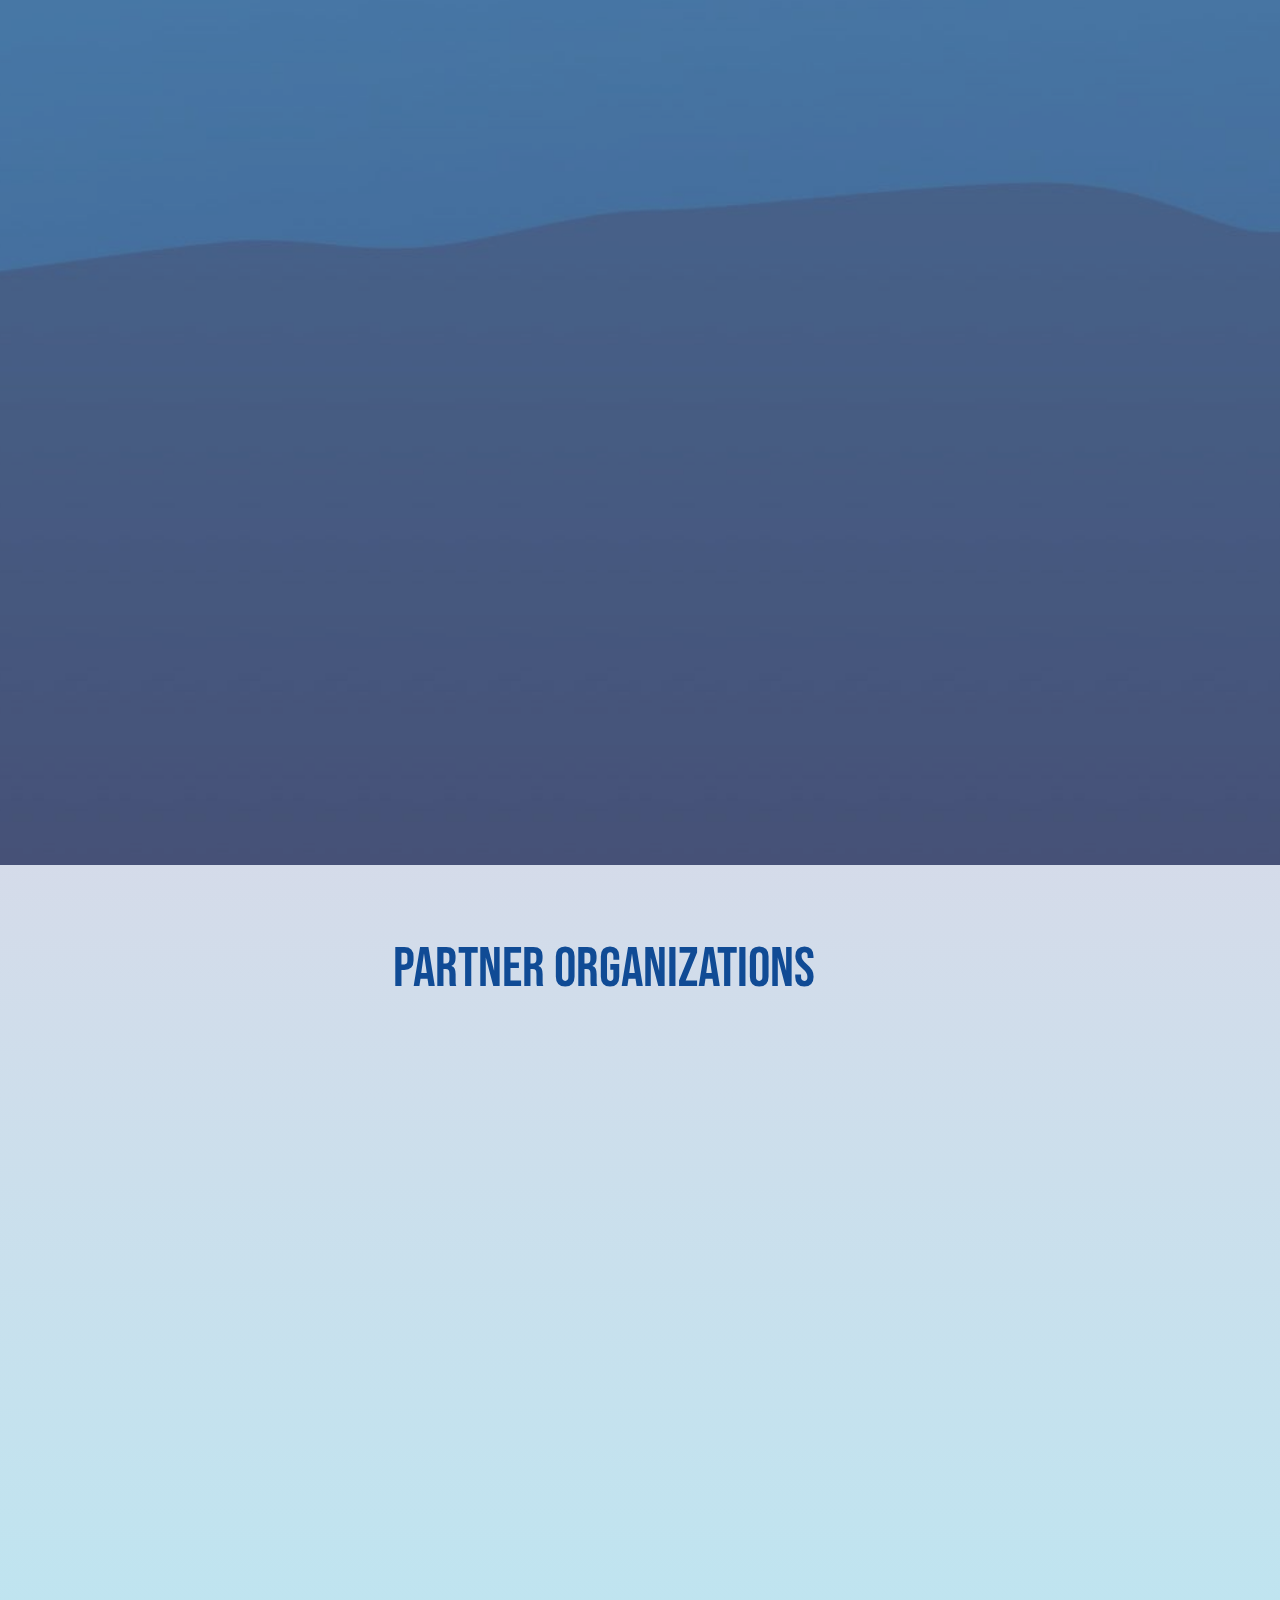
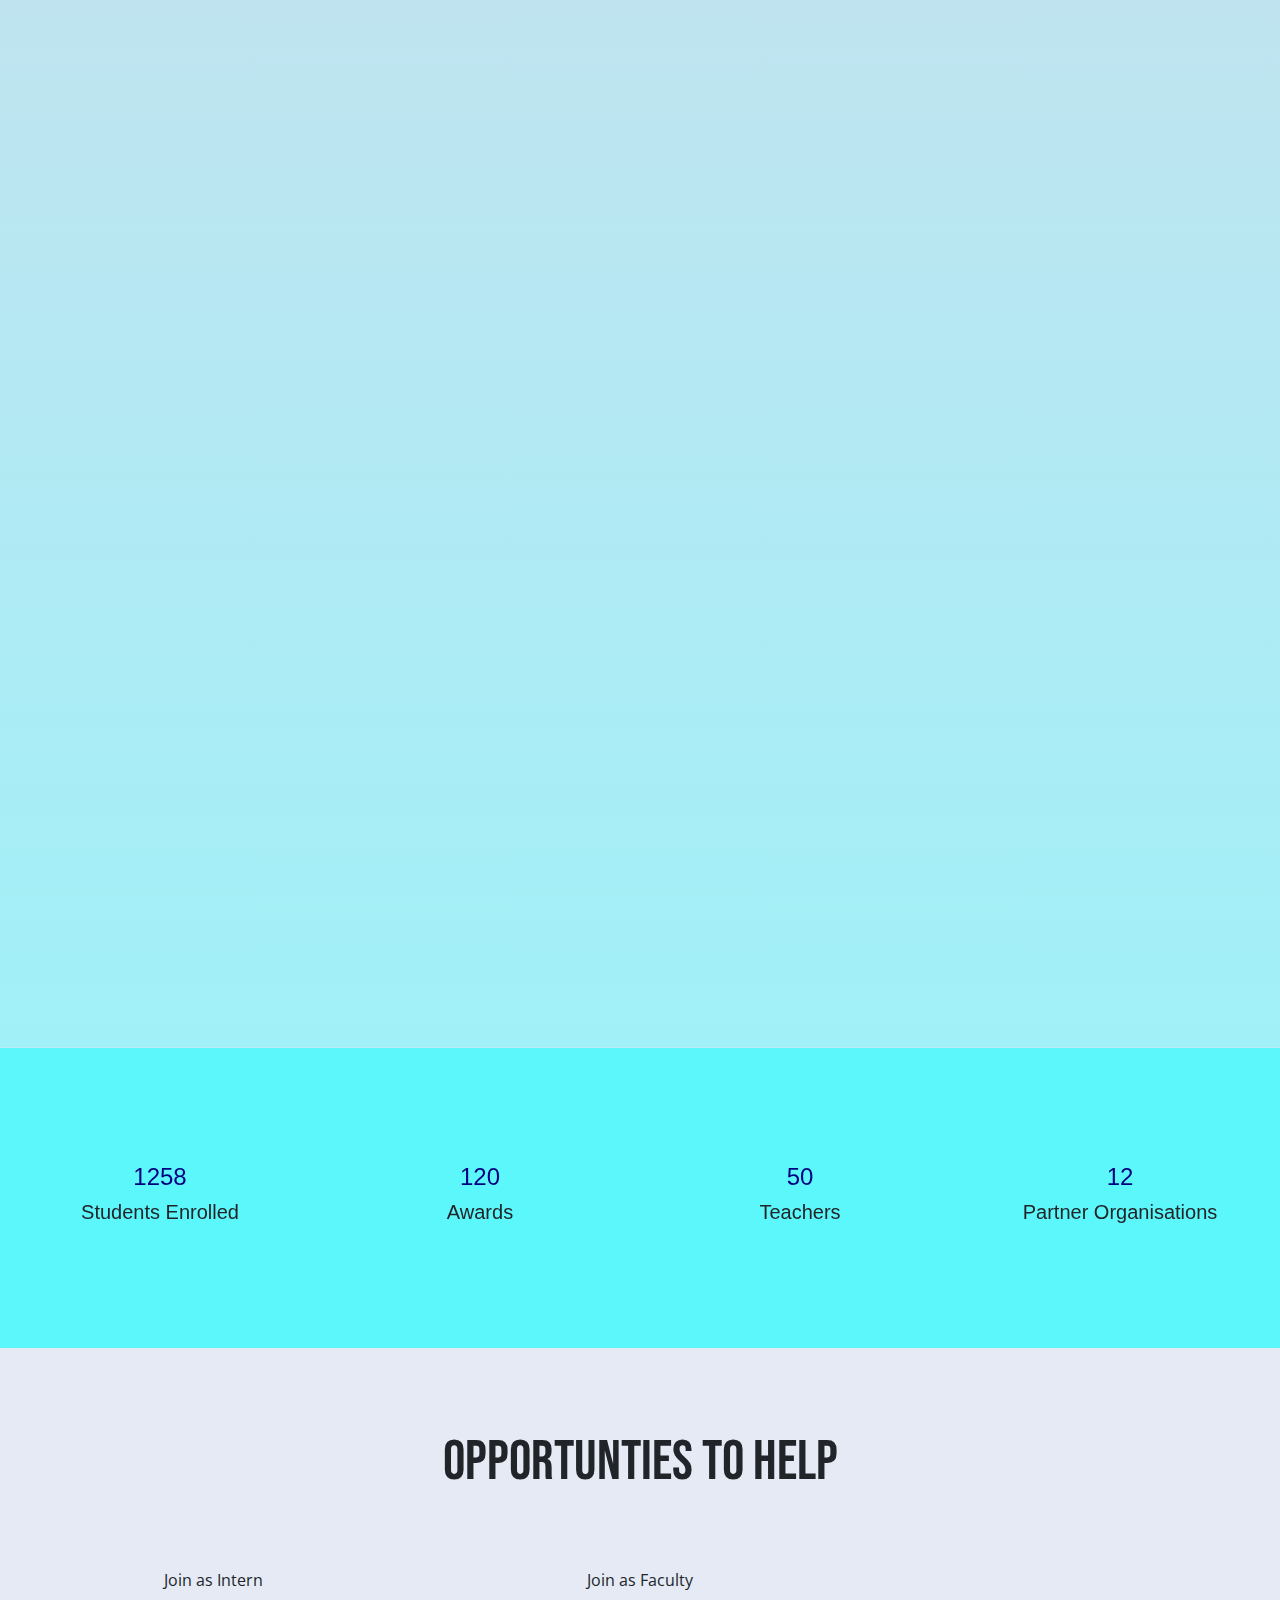
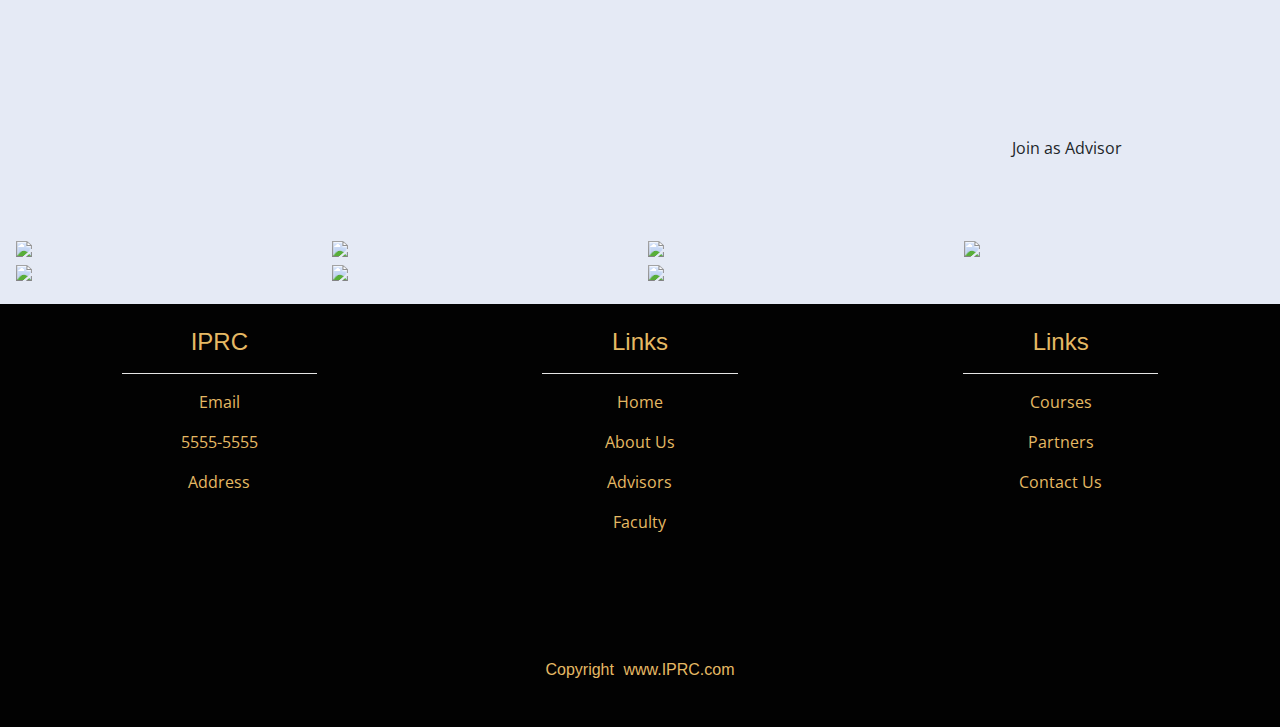
==== commit 1a624512: "done" ====
--- a/index.html
+++ b/index.html
@@ -186,7 +186,7 @@
 					<img id="card-course-img" class="card-img-top card-img-top-1" height="100%" src="./img/background.png" alt="Card image cap">
 					<div class="card-body text-center">
 					  <h5 class="card-title card-title-1">Card title</h5>
-					  <button class="explore explore-1 btn btn-primary"><i class="fa fa-search" aria-hidden="true"></i>&nbsp;Explore</button>
+					  <a href="course.html"><button  class="explore explore-1 btn btn-primary" ><i class="fa fa-search" aria-hidden="true"></i>&nbsp;Explore</button></a>
 					  <div id="card-info-course" class="container-fluid card-info card-info-1">
 						<p class="welcome h4">About the Course</p>
 						<p>Lorem ipsum is typically a corrupted version of De finibus bonorum et malorum, a first-century BCE text by the Roman statesman and philosopher Cicero, with words altered, added, and removed to make it nonsensical, improper Latin.
@@ -198,7 +198,7 @@
 					<img id="card-course-img" class="card-img-top card-img-top-2" height="100%" src="./img/background.png" alt="Card image cap">
 					<div class="card-body text-center">
 					  <h5 class="card-title card-title-2">Card title</h5>
-					  <button class="explore explore-2 btn btn-primary"><i class="fa fa-search" aria-hidden="true"></i>&nbsp;Explore</button>
+					  <a href="course.html"><button class="explore explore-2 btn btn-primary"><i class="fa fa-search" aria-hidden="true"></i>&nbsp;Explore</button></a>
 					  <div id="card-info-course" class="container-fluid card-info card-info-2">
 						<p class="welcome h4">About the Course</p>
 						<p>Lorem ipsum is typically a corrupted version of De finibus bonorum et malorum, a first-century BCE text by the Roman statesman and philosopher Cicero, with words altered, added, and removed to make it nonsensical, improper Latin.
@@ -210,7 +210,7 @@
 					<img id="card-course-img" class="card-img-top card-img-top-3" height="100%" src="./img/background.png" alt="Card image cap">
 					<div class="card-body text-center">
 					  <h5 class="card-title card-title-3">Card title</h5>
-					  <button class="explore explore-3 btn btn-primary"><i class="fa fa-search" aria-hidden="true"></i>&nbsp;Explore</button>
+					  <a href="course.html"><button class="explore explore-3 btn btn-primary"><i class="fa fa-search" aria-hidden="true"></i>&nbsp;Explore</button></a>
 					  <div id="card-info-course" class="container-fluid card-info card-info-3">
 						<p class="welcome h4">About the Course</p>
 						<p>Lorem ipsum is typically a corrupted version of De finibus bonorum et malorum, a first-century BCE text by the Roman statesman and philosopher Cicero, with words altered, added, and removed to make it nonsensical, improper Latin.
@@ -225,7 +225,7 @@
 					<img id="card-course-img" class="card-img-top card-img-top-4" height="100%" src="./img/background.png" alt="Card image cap">
 					<div class="card-body text-center">
 					  <h5 class="card-title card-title-4">Card title</h5>
-					  <button class="explore explore-4 btn btn-primary"><i class="fa fa-search" aria-hidden="true"></i>&nbsp;Explore</button>
+					  <a href="course.html"><button class="explore explore-4 btn btn-primary"><i class="fa fa-search" aria-hidden="true"></i>&nbsp;Explore</button></a>
 					  <div id="card-info-course" class="container-fluid card-info card-info-4">
 						<p class="welcome h4">About the Course</p>
 						<p>Lorem ipsum is typically a corrupted version of De finibus bonorum et malorum, a first-century BCE text by the Roman statesman and philosopher Cicero, with words altered, added, and removed to make it nonsensical, improper Latin.
@@ -237,7 +237,7 @@
 					<img id="card-course-img" class="card-img-top card-img-top-5" height="100%" src="./img/background.png" alt="Card image cap">
 					<div class="card-body text-center">
 					  <h5 class="card-title card-title-5">Card title</h5>
-					  <button class="explore explore-5 btn btn-primary"><i class="fa fa-search" aria-hidden="true"></i>&nbsp;Explore</button>
+					  <a href="course.html"><button class="explore explore-5 btn btn-primary"><i class="fa fa-search" aria-hidden="true"></i>&nbsp;Explore</button></a>
 					  <div id="card-info-course" class="container-fluid card-info card-info-5">
 						<p class="welcome h4">About the Course</p>
 						<p>Lorem ipsum is typically a corrupted version of De finibus bonorum et malorum, a first-century BCE text by the Roman statesman and philosopher Cicero, with words altered, added, and removed to make it nonsensical, improper Latin.
@@ -249,7 +249,7 @@
 					<img id="card-course-img" class="card-img-top card-img-top-6" height="100%" src="./img/background.png" alt="Card image cap">
 					<div class="card-body text-center">
 					  <h5 class="card-title card-title-6">Card title</h5>
-					  <button class="explore explore-6 btn btn-primary"><i class="fa fa-search" aria-hidden="true"></i>&nbsp;Explore</button>
+					  <a href="course.html"><button class="explore explore-6 btn btn-primary"><i class="fa fa-search" aria-hidden="true"></i>&nbsp;Explore</button></a>
 					  <div id="card-info-course" class="container-fluid card-info card-info-6">
 						<p class="welcome h4">About the Course</p>
 						<p>Lorem ipsum is typically a corrupted version of De finibus bonorum et malorum, a first-century BCE text by the Roman statesman and philosopher Cicero, with words altered, added, and removed to make it nonsensical, improper Latin.
@@ -276,27 +276,27 @@
 			<div class="swiper-wrapper">
 				<div class="swiper-slide workshop workshop-1" style="background-image: none;">
 					<img style="object-fit: contain;" class=" workshop-img-1" height="100%" width="100%" src="https://virtuser.com/wp-content/uploads/2018/09/Workshop-MVNO-Virtuser.png" alt="">
-					<button class="explore-workshop-btn explore-workshop-btn-1 btn btn-primary position-absolute text-dark" ><i style="font-size: 1.2rem;" class="fa fa-search" aria-hidden="true"></i>&nbsp;<b style="font-size: 1.2rem;">Explore</b></button>
+					<button class="explore-workshop-btn explore-workshop-btn-1 btn btn-primary position-absolute text-dark" ><i style="font-size: 1.2rem;" class="fa fa-search" aria-hidden="true"></i>&nbsp;<a href="workshop.html"><b style="font-size: 1.2rem;">Explore</b></a></button>
 				</div>
 				<div class="swiper-slide workshop workshop-2" style="background-image: none;">
 					<img style="object-fit: contain;" class=" workshop-img-2" height="100%" width="100%" src="https://virtuser.com/wp-content/uploads/2018/09/Workshop-MVNO-Virtuser.png" alt="">
-					<button class="explore-workshop-btn explore-workshop-btn-2 btn btn-primary position-absolute text-dark"><i style="font-size: 1.2rem;" class="fa fa-search" aria-hidden="true"></i>&nbsp;<b style="font-size: 1.2rem;">Explore</b></button>
+					<button class="explore-workshop-btn explore-workshop-btn-2 btn btn-primary position-absolute text-dark"><i style="font-size: 1.2rem;" class="fa fa-search" aria-hidden="true"></i>&nbsp;<a href="workshop.html"><b style="font-size: 1.2rem;">Explore</b></a></button>
 				</div>
 				<div class="swiper-slide workshop workshop-3" style="background-image: none;">
 					<img style="object-fit: contain;" class=" workshop-img-3" height="100%" width="100%" src="https://virtuser.com/wp-content/uploads/2018/09/Workshop-MVNO-Virtuser.png" alt="">
-					<button class="explore-workshop-btn explore-workshop-btn-3 btn btn-primary position-absolute text-dark"><i style="font-size: 1.2rem;" class="fa fa-search" aria-hidden="true"></i>&nbsp;<b style="font-size: 1.2rem;">Explore</b></button>
+					<button class="explore-workshop-btn explore-workshop-btn-3 btn btn-primary position-absolute text-dark"><i style="font-size: 1.2rem;" class="fa fa-search" aria-hidden="true"></i>&nbsp;<a href="workshop.html"><b style="font-size: 1.2rem;">Explore</b></a></button>
 				</div>
 				<div class="swiper-slide workshop workshop-4" style="background-image: none;">
 					<img style="object-fit: contain;" class=" workshop-img-4" height="100%" width="100%" src="https://virtuser.com/wp-content/uploads/2018/09/Workshop-MVNO-Virtuser.png" alt="">
-					<button class="explore-workshop-btn explore-workshop-btn-4 btn btn-primary position-absolute text-dark"><i style="font-size: 1.2rem;" class="fa fa-search" aria-hidden="true"></i>&nbsp;<b style="font-size: 1.2rem;">Explore</b></button>
+					<button class="explore-workshop-btn explore-workshop-btn-4 btn btn-primary position-absolute text-dark"><i style="font-size: 1.2rem;" class="fa fa-search" aria-hidden="true"></i>&nbsp;<a href="workshop.html"><b style="font-size: 1.2rem;">Explore</b></a></button>
 				</div>
 				<div class="swiper-slide workshop workshop-5" style="background-image: none;">
 					<img style="object-fit: contain;" class=" workshop-img-5" height="100%" width="100%" src="https://virtuser.com/wp-content/uploads/2018/09/Workshop-MVNO-Virtuser.png" alt="">
-					<button class="explore-workshop-btn explore-workshop-btn-5 btn btn-primary position-absolute text-dark"><i style="font-size: 1.2rem;" class="fa fa-search" aria-hidden="true"></i>&nbsp;<b style="font-size: 1.2rem;">Explore</b></button>
+					<button class="explore-workshop-btn explore-workshop-btn-5 btn btn-primary position-absolute text-dark"><i style="font-size: 1.2rem;" class="fa fa-search" aria-hidden="true"></i>&nbsp;<a href="workshop.html"><b style="font-size: 1.2rem;">Explore</b></a></button>
 				</div>
 				<div class="swiper-slide workshop workshop-6" style="background-image: none;">
 					<img style="object-fit: contain;" class=" workshop-img-6" height="100%" width="100%" src="https://virtuser.com/wp-content/uploads/2018/09/Workshop-MVNO-Virtuser.png" alt="">
-					<button class="explore-workshop-btn explore-workshop-btn-6 btn btn-primary position-absolute text-dark"><i style="font-size: 1.2rem;" class="fa fa-search" aria-hidden="true"></i>&nbsp;<b style="font-size: 1.2rem;">Explore</b></button>
+					<button class="explore-workshop-btn explore-workshop-btn-6 btn btn-primary position-absolute text-dark"><i style="font-size: 1.2rem;" class="fa fa-search" aria-hidden="true"></i>&nbsp;<a href="workshop.html"><b style="font-size: 1.2rem;">Explore</b></a></button>
 			</div>
 			</div>
 			
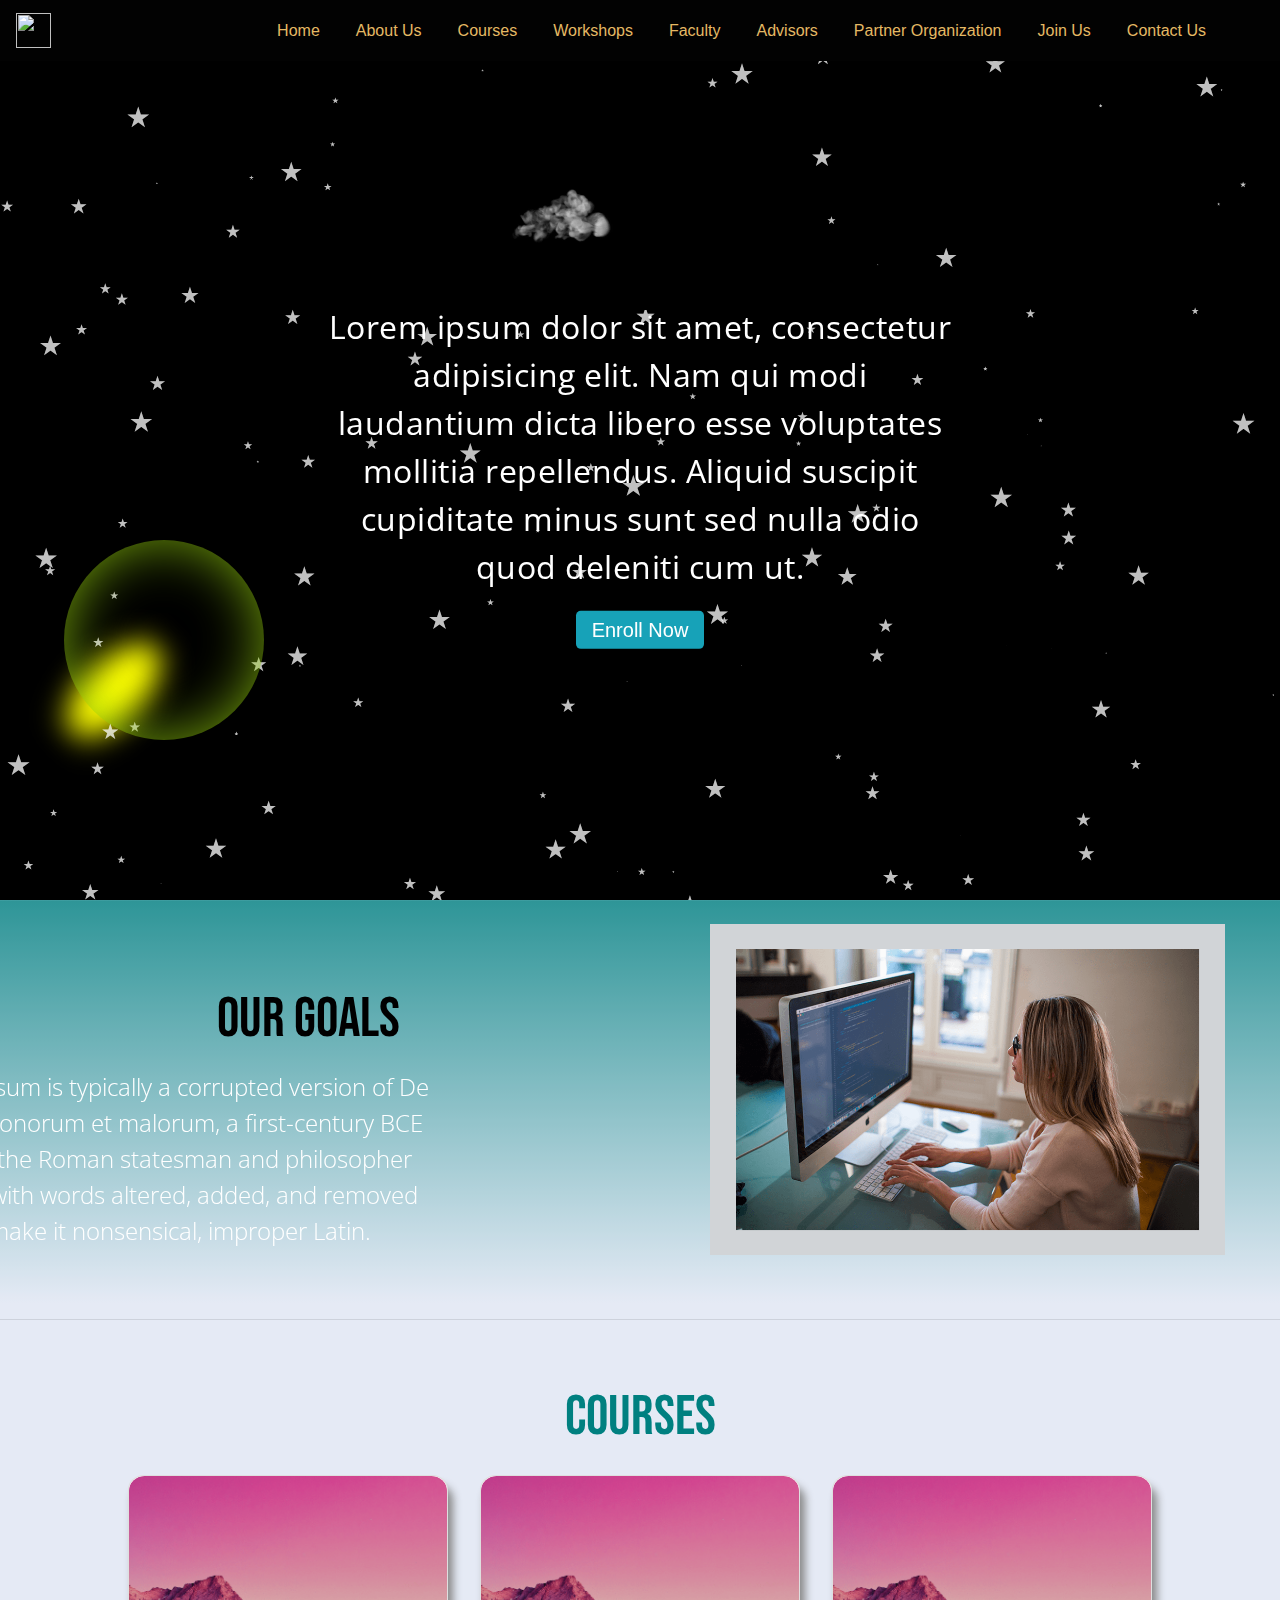
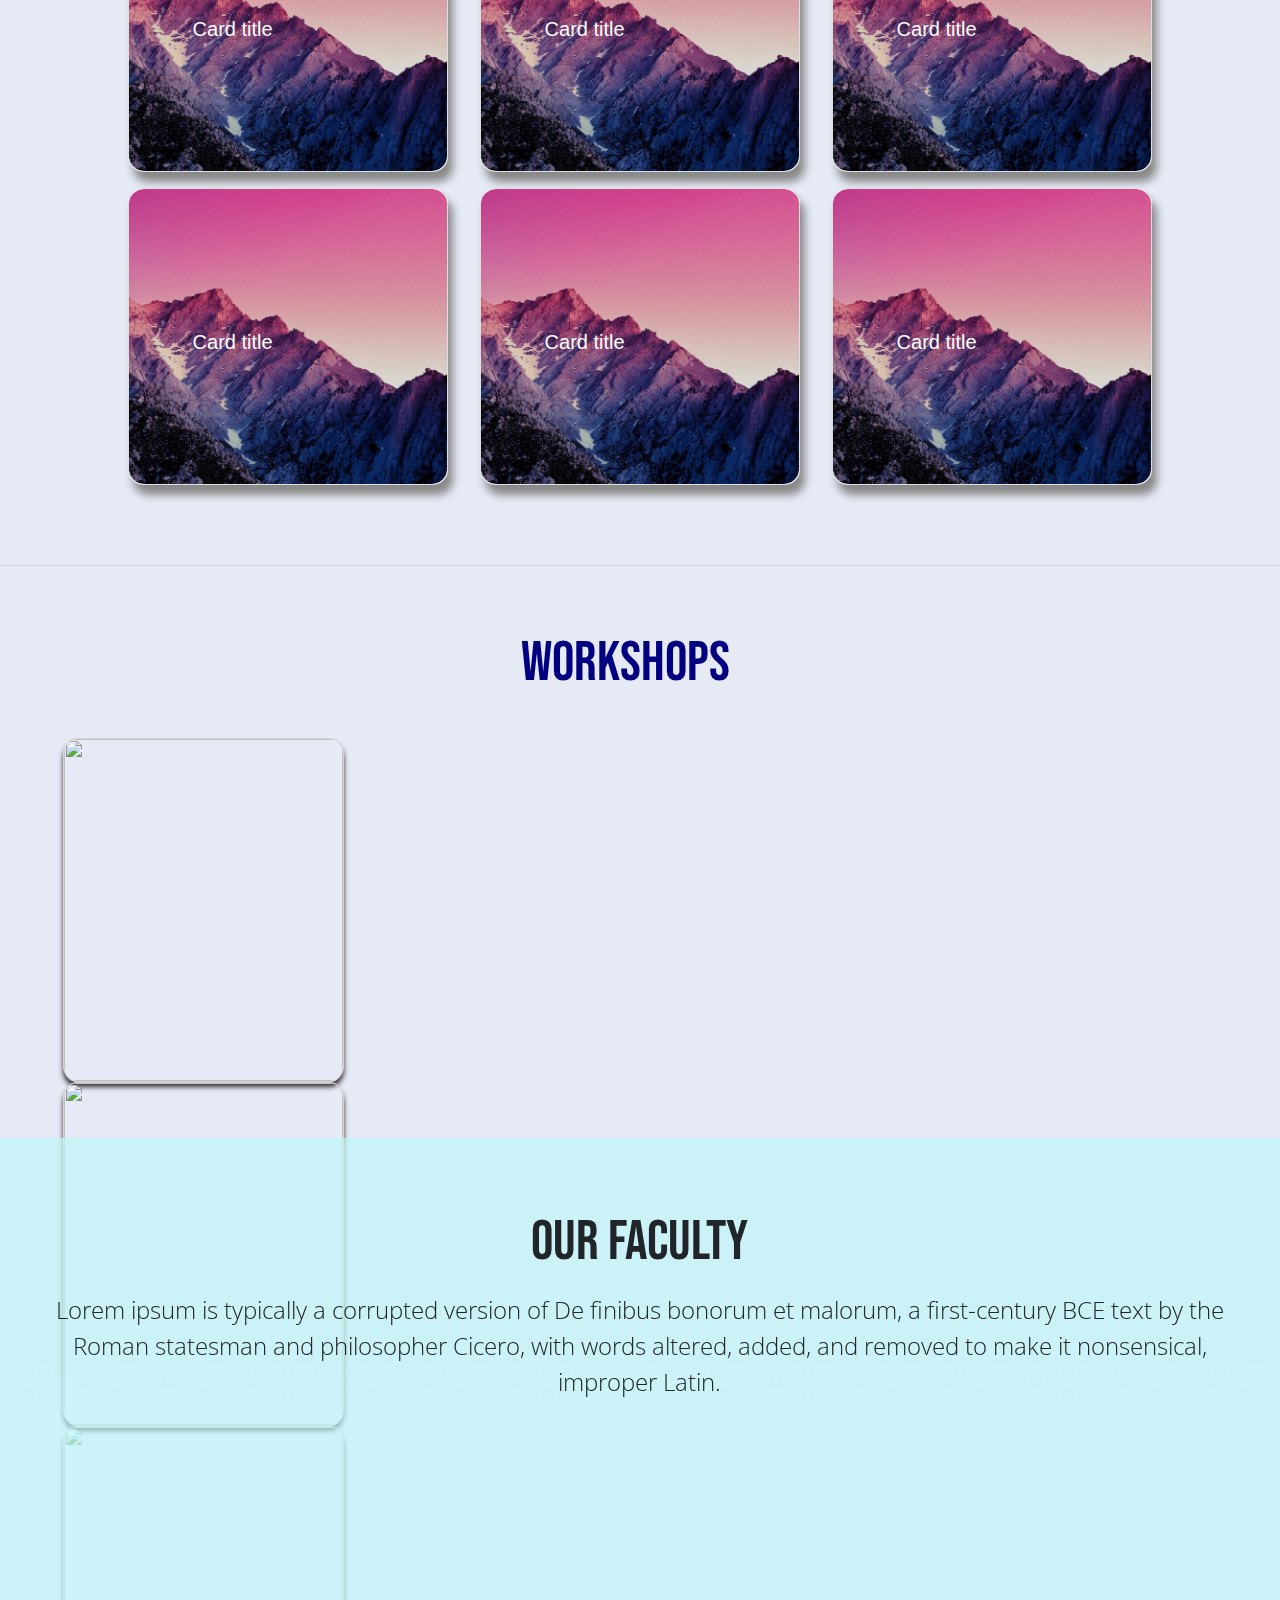
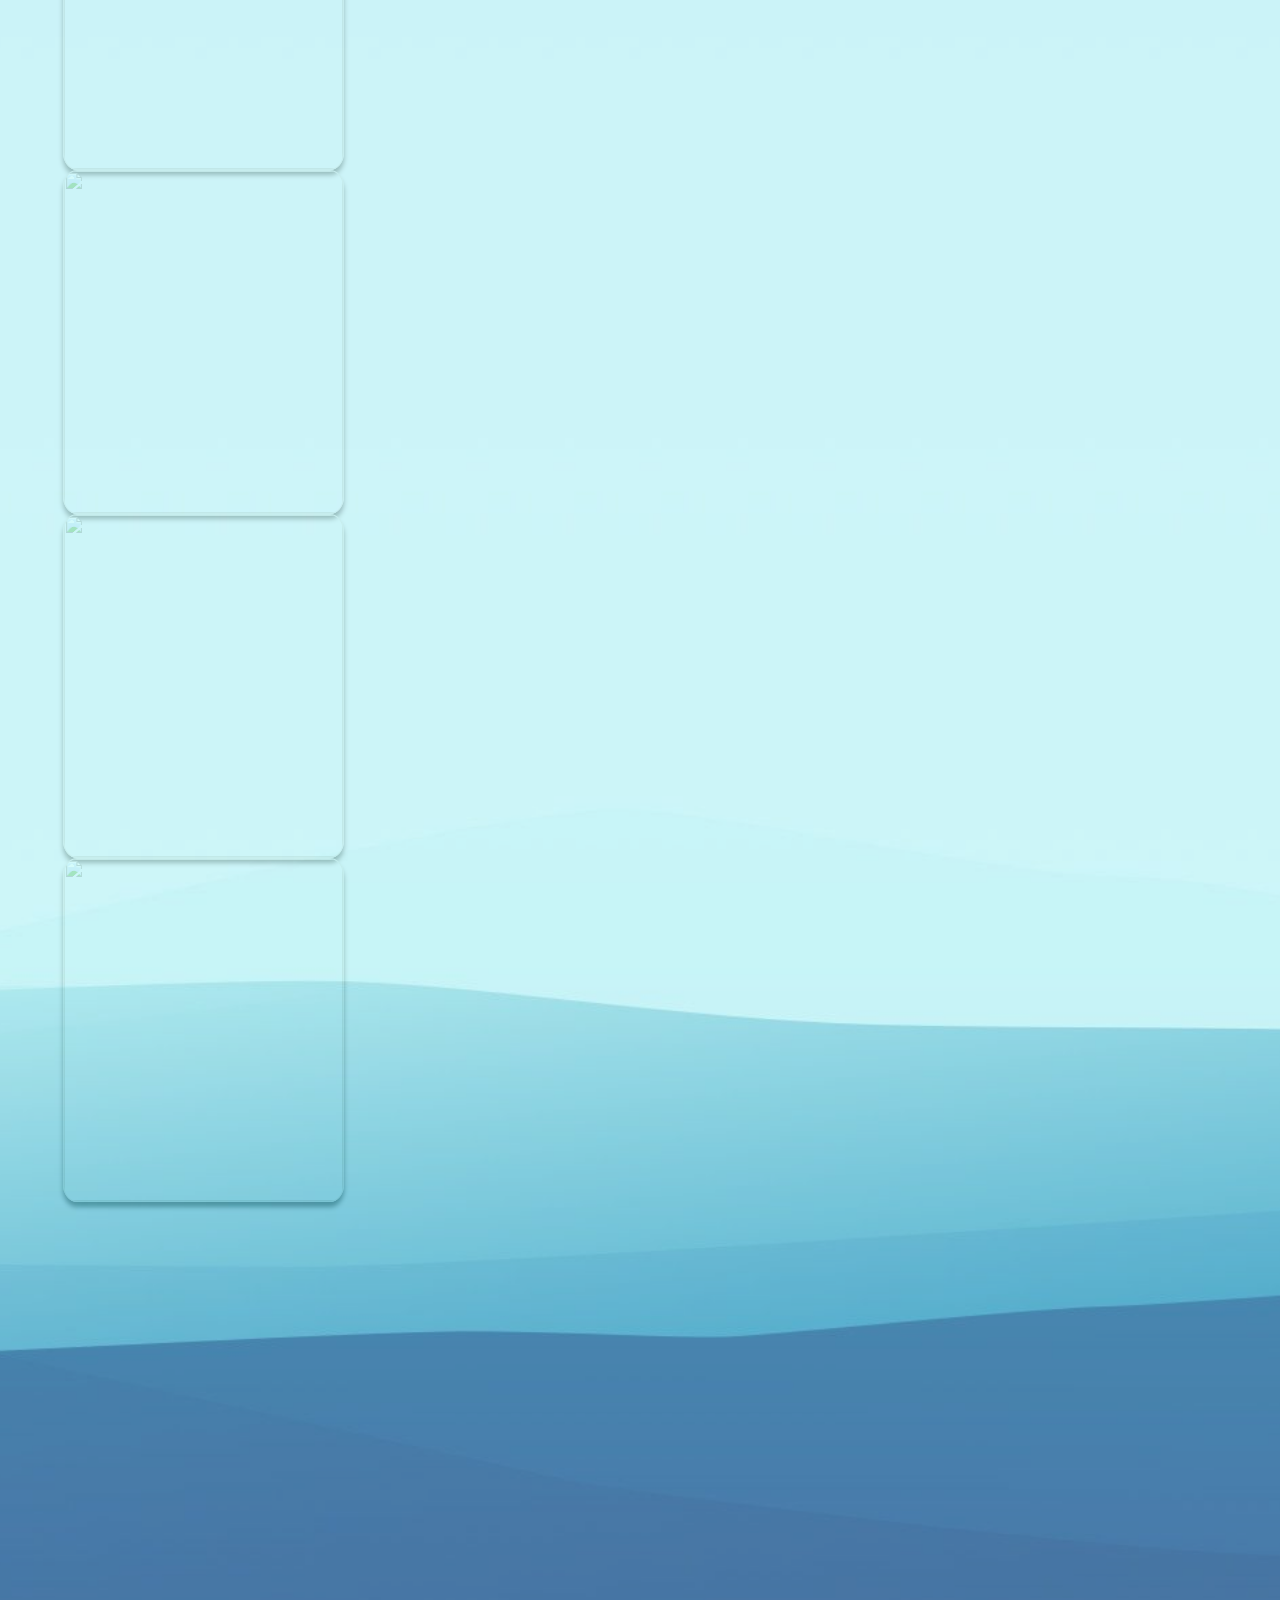
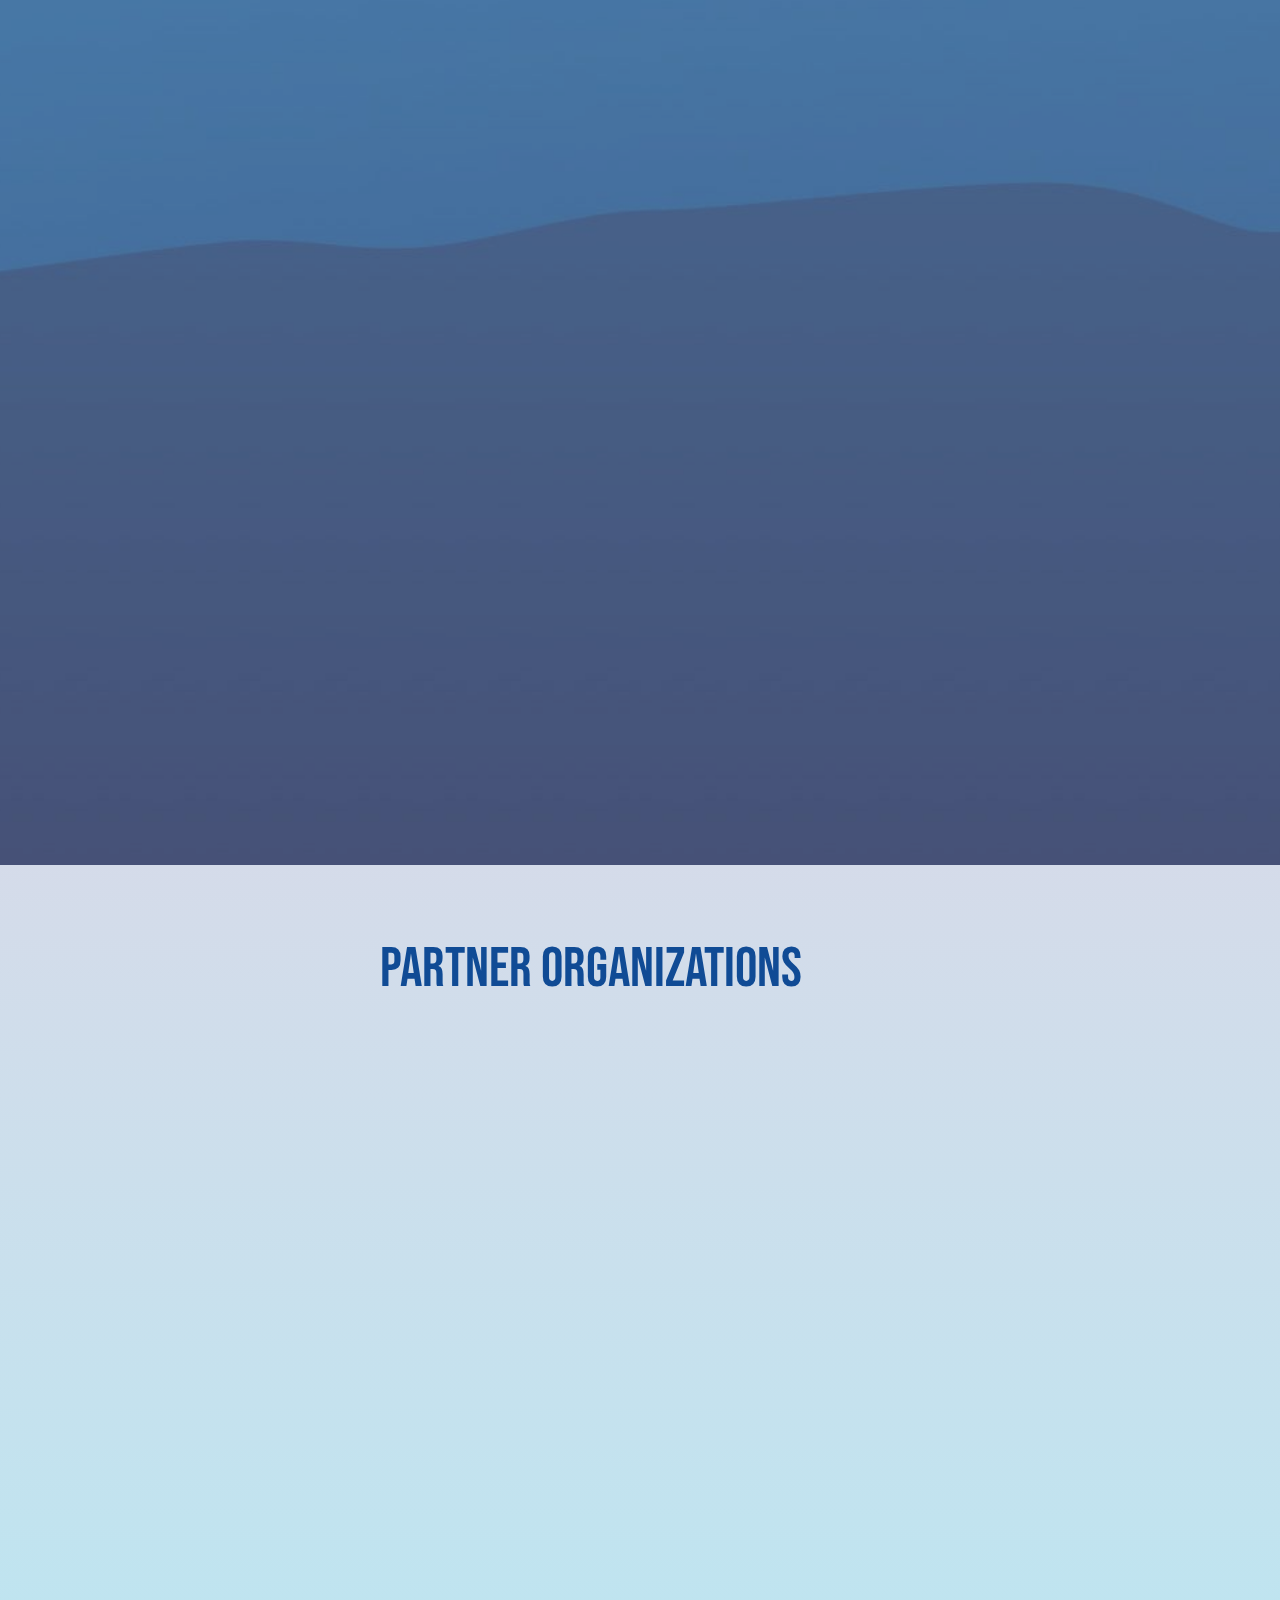
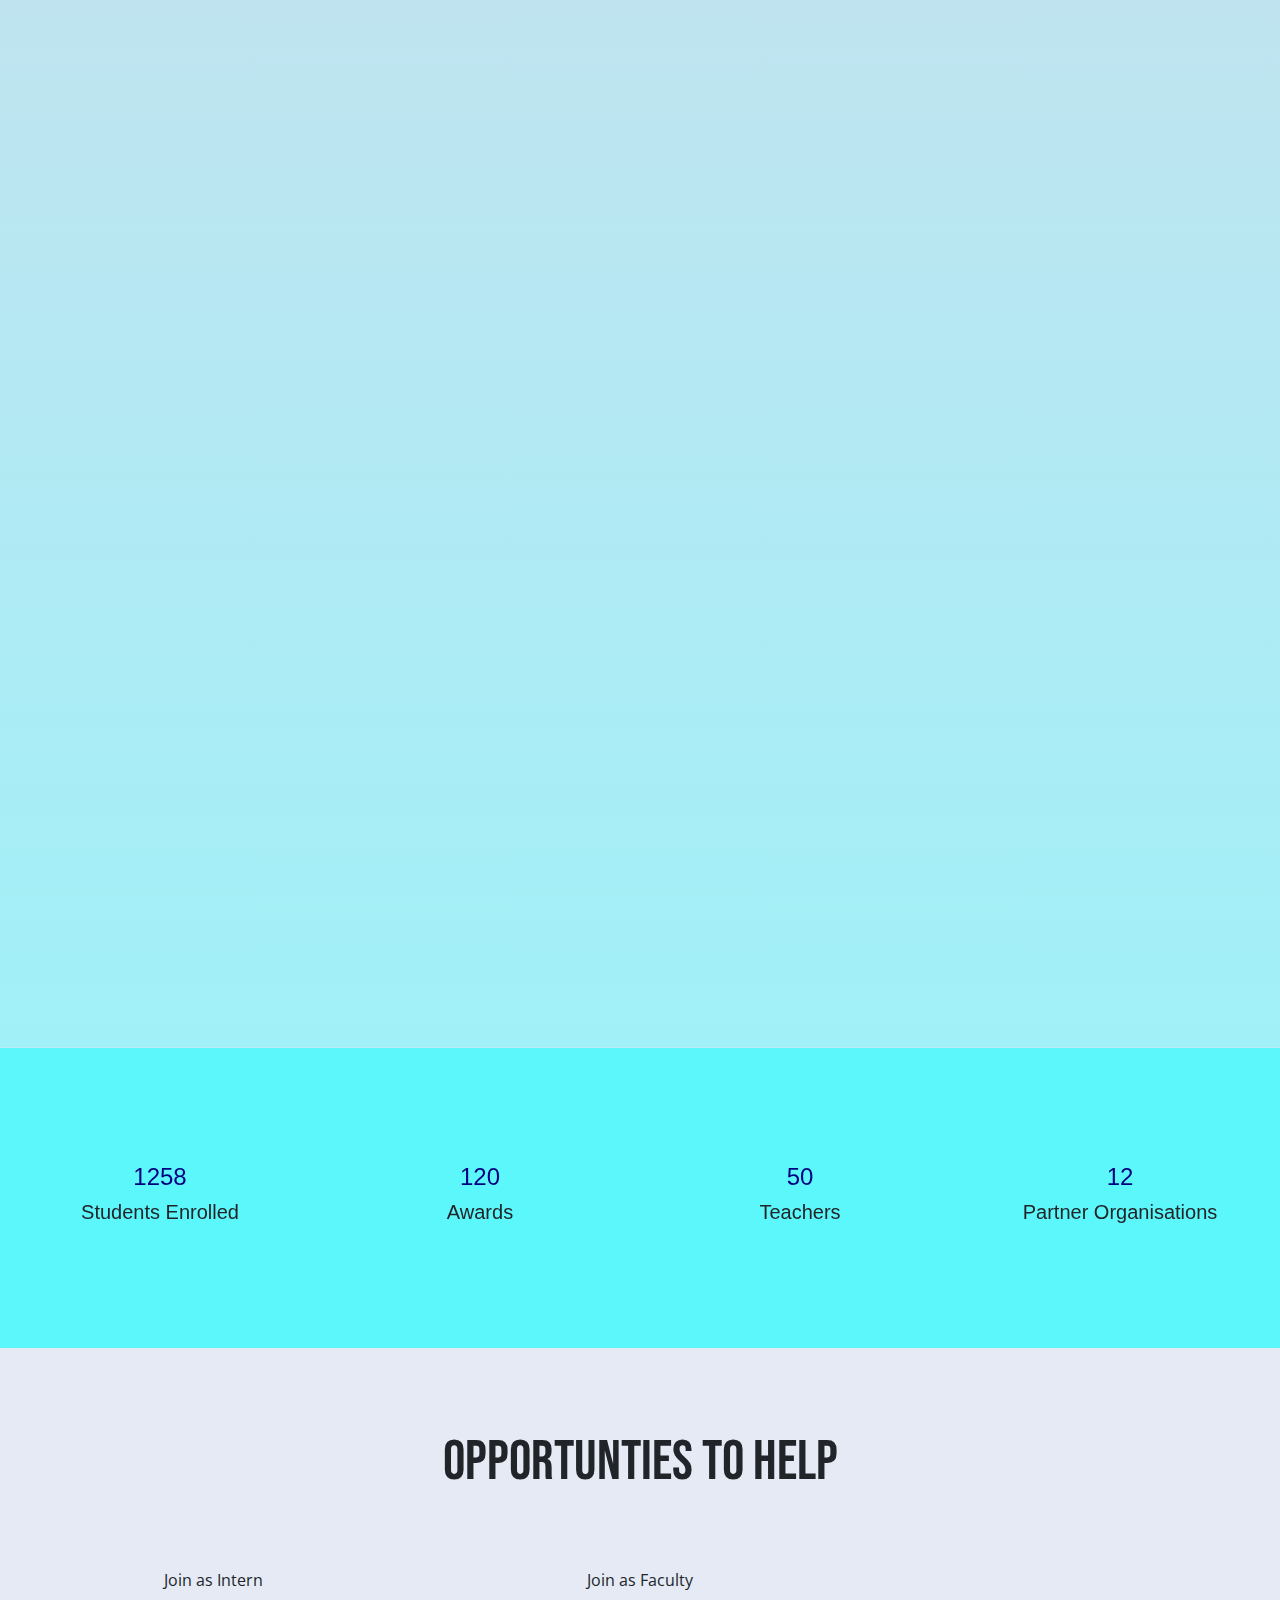
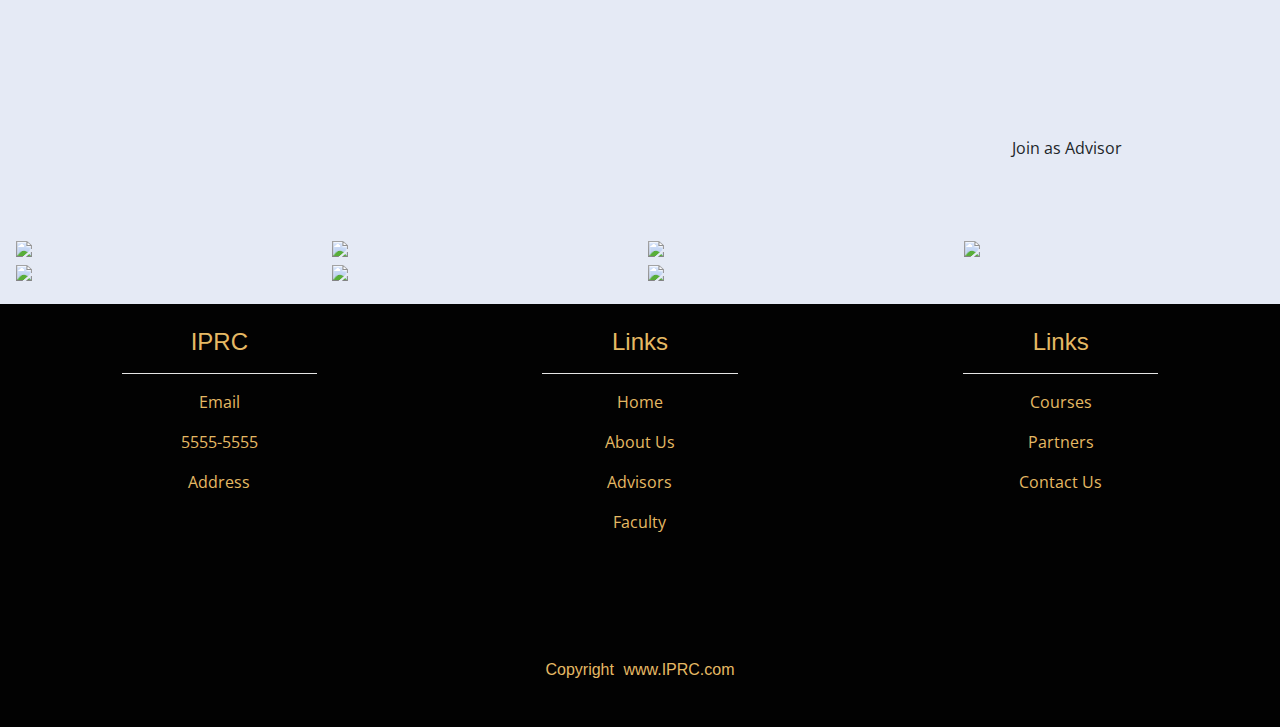
==== commit a4728f96: "Update index.html" ====
--- a/index.html
+++ b/index.html
@@ -116,12 +116,12 @@
 	<div class="row" style="z-index: 2; position: absolute;">
 		<div class="col-12 nopadding" style="margin-top: 8%;">
 			<div class="row text-center">
-				<div class="col-12">
+				<div class="col-12 " style="margin-top: 30px;">
 					
 					<video id="main-text-video" src="./img/smoke.mp4" autoplay muted ></video>
 					<div class="overlay-main-text">
 						
-						<h1 id="main-text" class="text-center display-1 ">
+						<h1 id="main-text" class="text-center display-1  ">
 							<span>I</span>
 							<span>P</span>
 							<span>R</span>
